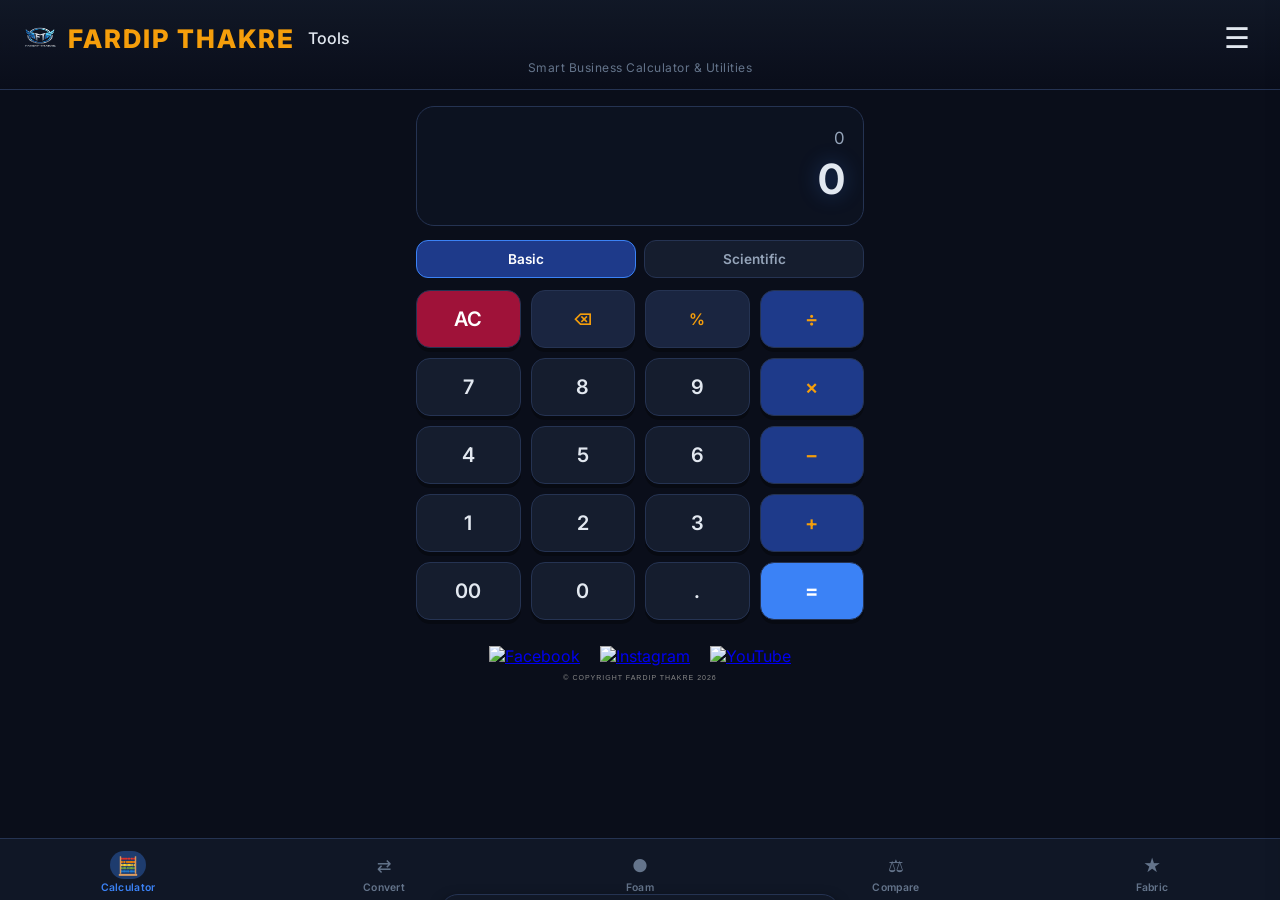
==== index.html @ 122ecd51 "Update index.html" ====
<!DOCTYPE html>
<html lang="hi">
<head>
    <meta charset="UTF-8">
    <meta name="viewport" content="width=device-width, initial-scale=1.0, maximum-scale=1.0, user-scalable=no">
    <title>FARDIP THAKRE – All-in-One Calculator Suite</title>
    <meta name="description" content="Advanced calculators: Fabric, Foam, SIP, EMI, Age, BMI, Unit Converter, Step-up SIP, and more. Created by FARDIP THAKRE.">
    <meta name="keywords" content="fabric calculator, foam density, sip calculator, bmi calculator, unit converter">
    <meta name="robots" content="index, follow">
    <link rel="canonical" href="https://fardipthakre.github.io/Key-fabrics-smart-calculator/">
    <link rel="manifest" href="manifest.json">
    <meta name="apple-mobile-web-app-title" content="FARDIP THAKRE">
    <link rel="apple-touch-icon" href="icon-192.png">
    <link rel="icon" type="image/png" href="icon-192.png">
    <link href="https://fonts.googleapis.com/css2?family=Inter:wght@400;500;600;700;800&display=swap" rel="stylesheet">
    <script src="https://cdnjs.cloudflare.com/ajax/libs/mathjs/11.12.0/math.min.js"></script>
    <style>
        *{box-sizing:border-box;margin:0;padding:0;-webkit-tap-highlight-color:transparent}
        :root{
            --bg:#0a0e1a;
            --surface:#111827;
            --card:#151d2e;
            --card-alt:#1a2540;
            --input:#0c1220;
            --border:#253352;
            --border-light:#2e4068;
            --accent:#3b82f6;
            --accent-glow:rgba(59,130,246,.35);
            --accent-dim:#1e3a8a;
            --gold:#f59e0b;
            --gold-dim:#92400e;
            --teal:#14b8a6;
            --teal-dim:#0f766e;
            --rose:#f43f5e;
            --rose-dim:#9f1239;
            --text:#e2e8f0;
            --text-sec:#94a3b8;
            --text-dim:#64748b;
            --white:#ffffff;
            --shadow:rgba(0,0,0,.5);
            --success:#22c55e;
            --error:#ef4444;
            --radius:18px;
            --radius-sm:12px;
            --radius-btn:14px;
        }
        html{font-size:16px}
        body{
            background:var(--bg);min-height:100vh;min-height:100dvh;
            font-family:'Inter',system-ui,sans-serif;color:var(--text);
            display:flex;flex-direction:column;align-items:center;
            padding:0 0 80px 0;overflow-x:hidden;
        }

        /* Header */
        .header{
            width:100%;padding:18px 20px 14px;
            background:linear-gradient(180deg,rgba(17,24,39,.98) 0%,rgba(10,14,26,.95) 100%);
            text-align:center;position:sticky;top:0;z-index:100;
            border-bottom:1px solid var(--border);
            backdrop-filter:blur(12px);-webkit-backdrop-filter:blur(12px);
        }
        .brand{
            display: flex;
            align-items: center;
            gap: 8px;
            font-size:1.6rem;
            font-weight:800;
            letter-spacing:2px;
            color:var(--gold);
            white-space: nowrap;
        }
        .brand span{
            color:var(--text);
            font-weight:500;
            font-size:1rem;
            letter-spacing:0;
            margin-left:5px;
        }
        .tagline{font-size:.75rem;color:var(--text-dim);margin-top:2px;letter-spacing:.5px}
        .menu-btn {
            background: none; border: none; color: var(--text); font-size: 1.8rem;
            cursor: pointer; padding: 0 10px; line-height: 1; transition: 0.2s;
        }
        .menu-btn:active { opacity: 0.7; }
        @media (max-width: 380px) {
            .brand { font-size: 1.3rem; }
            .brand span { font-size: 0.8rem; }
        }

        /* Side Menu */
        .side-menu {
            position: fixed; top: 0; right: -300px; width: 280px; height: 100vh;
            background: var(--surface); border-left: 1px solid var(--border);
            box-shadow: -5px 0 20px var(--shadow); z-index: 300;
            transition: right 0.3s ease; display: flex; flex-direction: column;
            padding: 20px 0; overflow-y: auto;
        }
        .side-menu.open { right: 0; }
        .side-menu-header {
            display: flex; justify-content: space-between; align-items: center;
            padding: 0 20px 20px; border-bottom: 1px solid var(--border);
            font-weight: 700; color: var(--gold);
        }
        .close-menu {
            background: none; border: none; color: var(--text); font-size: 2rem;
            cursor: pointer; line-height: 1;
        }
        .side-menu-items { padding: 20px; display: flex; flex-direction: column; gap: 10px; }
        .menu-item {
            background: var(--card); border: 1px solid var(--border); color: var(--text);
            padding: 14px 16px; border-radius: var(--radius-sm); font-size: 1rem;
            font-weight: 600; text-align: left; cursor: pointer; transition: 0.15s;
            width: 100%; font-family: inherit;
        }
        .menu-item:active { background: var(--accent-dim); }
        .menu-divider { height: 1px; background: var(--border); margin: 10px 0; }
        .menu-subtitle { color: var(--text-sec); font-size: 0.85rem; font-weight: 600; margin-left: 5px; }
        .theme-options, .sound-options { display: flex; gap: 8px; flex-wrap: wrap; margin: 5px 0; }
        .theme-btn, .sound-select {
            background: var(--card-alt); border: 1px solid var(--border); color: var(--text);
            padding: 8px 12px; border-radius: 20px; font-size: 0.9rem; cursor: pointer;
            transition: 0.15s; font-family: inherit;
        }
        .theme-btn.active-theme { background: var(--accent); color: white; border-color: var(--accent); }
        .sound-select { width: 100%; padding: 10px; border-radius: var(--radius-sm); background: var(--input); }

        /* Bottom Tab Bar */
        .tab-bar{
            position:fixed;bottom:0;left:0;right:0;
            display:flex;justify-content:space-around;
            background:rgba(17,24,39,.96);
            border-top:1px solid var(--border);
            padding:6px 0 env(safe-area-inset-bottom,8px);
            backdrop-filter:blur(16px);-webkit-backdrop-filter:blur(16px);
            z-index:200;
        }
        .tab-item{
            display:flex;flex-direction:column;align-items:center;gap:2px;
            padding:6px 8px;border-radius:10px;cursor:pointer;
            transition:.15s;flex:1;max-width:90px;
            background:transparent;border:none;color:var(--text-dim);font-family:inherit;
        }
        .tab-item.active{color:var(--accent)}
        .tab-item.active .tab-icon{background:var(--accent-glow);color:var(--white)}
        .tab-icon{
            width:36px;height:28px;border-radius:14px;
            display:flex;align-items:center;justify-content:center;
            font-size:1.1rem;transition:.2s;
        }
        .tab-label{font-size:.65rem;font-weight:600;letter-spacing:.3px}

        /* Main Content */
        .main{width:100%;max-width:480px;padding:16px}
        .page{display:none}
        .page.active{display:block;animation:fadeUp .25s ease}
        @keyframes fadeUp{from{opacity:0;transform:translateY(8px)}to{opacity:1;transform:none}}

        /* Calculator */
        .calc-display{ background:var(--input);border-radius:var(--radius); padding:20px 18px;margin-bottom:14px; border:1px solid var(--border); min-height:110px;display:flex;flex-direction:column;justify-content:flex-end; }
        .calc-expr{ font-size:1.05rem;color:var(--text-sec);text-align:right; min-height:24px;word-break:break-all;line-height:1.4; }
        .calc-result{ font-size:2.6rem;font-weight:700;color:var(--text); text-align:right;word-break:break-all; text-shadow:0 0 20px var(--accent-glow); line-height:1.2;margin-top:4px; }
        .calc-grid{ display:grid;grid-template-columns:repeat(4,1fr);gap:10px; }
        .calc-btn{ background:var(--card);border:1px solid var(--border); color:var(--text);font-size:1.25rem;font-weight:600; padding:16px 0;border-radius:var(--radius-btn);cursor:pointer; transition:.1s;text-align:center;user-select:none; font-family:'Inter',sans-serif; box-shadow:0 4px 0 rgba(0,0,0,.3); position:relative;overflow:hidden; }
        .calc-btn:active{transform:translateY(3px);box-shadow:0 1px 0 rgba(0,0,0,.3)}
        .calc-btn.fn{background:var(--card-alt);color:var(--gold);font-size:1rem}
        .calc-btn.op{background:var(--accent-dim);color:var(--gold)}
        .calc-btn.eq{background:var(--accent);color:var(--white);font-weight:700}
        .calc-btn.ac{background:var(--rose-dim);color:var(--white)}
        .calc-btn.span2{grid-column:span 2}
        .calc-btn.sci{font-size:.82rem;padding:12px 0}
        .sci-toggle{ display:flex;gap:8px;margin-bottom:12px; }
        .sci-toggle button{ flex:1;padding:10px;border-radius:var(--radius-sm); border:1px solid var(--border);cursor:pointer; font-family:inherit;font-size:.85rem;font-weight:600; transition:.15s; }
        .sci-toggle .basic-btn{background:var(--accent-dim);color:var(--white);border-color:var(--accent)}
        .sci-toggle .sci-btn{background:var(--card);color:var(--text-sec);border-color:var(--border)}
        .sci-toggle .basic-btn.inactive{background:var(--card);color:var(--text-sec);border-color:var(--border)}
        .sci-toggle .sci-btn.active-mode{background:var(--accent-dim);color:var(--white);border-color:var(--accent)}
        .sci-pad{ display:grid;grid-template-columns:repeat(5,1fr);gap:8px;margin-bottom:12px; }

        /* Shared Form Elements */
        .form-card{ background:var(--card);border-radius:var(--radius); padding:20px;border:1px solid var(--border);margin-bottom:16px; }
        .form-title{ font-size:1.05rem;font-weight:700;margin-bottom:14px; display:flex;align-items:center;gap:8px; }
        .form-title .icon{ width:32px;height:32px;border-radius:10px; display:flex;align-items:center;justify-content:center; font-size:.95rem; }
        .form-label{color:var(--text-sec);font-size:.82rem;margin:12px 0 6px;font-weight:500}
        .form-input{ width:100%;padding:13px 16px; background:var(--input);border:1px solid var(--border); color:var(--white);border-radius:var(--radius-sm); font-size:1rem;font-family:inherit;outline:none; transition:.2s; }
        .form-input:focus{border-color:var(--accent);box-shadow:0 0 0 3px var(--accent-glow)}
        .form-select{ width:100%;padding:13px 16px; background:var(--input);border:1px solid var(--border); color:var(--white);border-radius:var(--radius-sm); font-size:1rem;font-family:inherit;outline:none; appearance:none; background-image:url("data:image/svg+xml,%3Csvg xmlns='http://www.w3.org/2000/svg' width='12' height='12' fill='%2394a3b8' viewBox='0 0 16 16'%3E%3Cpath d='M8 11L3 6h10z'/%3E%3C/svg%3E"); background-repeat:no-repeat;background-position:right 14px center; cursor:pointer; }
        .form-select:focus{border-color:var(--accent)}
        .form-btn{ width:100%;padding:14px;border:none;border-radius:var(--radius-btn); font-size:1rem;font-weight:700;cursor:pointer; font-family:inherit;transition:.15s;margin-top:14px; box-shadow:0 4px 0 rgba(0,0,0,.25); }
        .form-btn:active{transform:translateY(3px);box-shadow:0 1px 0 rgba(0,0,0,.25)}
        .form-btn.primary{background:var(--accent);color:var(--white)}
        .form-btn.gold{background:var(--gold);color:#1a1a2e}
        .form-btn.teal{background:var(--teal);color:var(--white)}
        .form-row{display:flex;gap:10px;align-items:flex-end}
        .form-row > *{flex:1}

        /* Result Box */
        .result-box{ background:var(--input);border-radius:var(--radius-sm); padding:16px;margin-top:14px; border-left:4px solid var(--accent); min-height:50px; }
        .result-box .result-label{font-size:.78rem;color:var(--text-dim);margin-bottom:6px;font-weight:500}
        .result-box .result-val{font-size:1.5rem;font-weight:700;color:var(--success);line-height:1.3}
        .result-box .result-detail{font-size:.9rem;color:var(--text-sec);margin-top:6px;line-height:1.5}
        .result-box.gold-border{border-left-color:var(--gold)}
        .result-box.teal-border{border-left-color:var(--teal)}
        .result-box.rose-border{border-left-color:var(--rose)}

        /* Unit Pills */
        .unit-pills{display:flex;gap:6px;flex-wrap:wrap;margin-bottom:14px}
        .unit-pill{ padding:8px 14px;border-radius:20px; background:var(--card-alt);border:1px solid var(--border); color:var(--text-sec);font-size:.8rem;font-weight:600; cursor:pointer;transition:.15s;font-family:inherit; }
        .unit-pill.active{background:var(--accent-dim);color:var(--white);border-color:var(--accent)}

        /* Fabric Table */
        .fabric-table{ width:100%;border-collapse:collapse;margin-top:14px; font-size:.82rem; }
        .fabric-table th{ background:var(--card-alt);color:var(--gold); padding:10px 8px;text-align:left;font-weight:600; border-bottom:2px solid var(--border); position:sticky;top:0; }
        .fabric-table td{ padding:10px 8px;border-bottom:1px solid rgba(37,51,82,.5); color:var(--text-sec); }
        .fabric-table tr:hover td{background:rgba(59,130,246,.06)}
        .search-box{ position:relative;margin-bottom:14px; }
        .search-box input{ width:100%;padding:12px 16px 12px 40px; background:var(--input);border:1px solid var(--border); color:var(--white);border-radius:var(--radius-sm); font-size:.95rem;font-family:inherit;outline:none; }
        .search-box input:focus{border-color:var(--accent)}
        .search-box .search-icon{ position:absolute;left:14px;top:50%;transform:translateY(-50%); color:var(--text-dim);font-size:.9rem; }

        /* Modal */
        .modal {
            display: none; position: fixed; z-index: 400; left: 0; top: 0;
            width: 100%; height: 100%; background-color: rgba(0,0,0,0.7);
            align-items: center; justify-content: center;
        }
        .modal.show { display: flex; }
        .modal-content {
            background: var(--surface); padding: 30px; border-radius: var(--radius);
            border: 1px solid var(--border); max-width: 350px; width: 90%;
            text-align: center; position: relative;
        }
        .close-modal {
            position: absolute; top: 10px; right: 15px; font-size: 2rem;
            cursor: pointer; color: var(--text-dim);
        }
        .modal-content h3 { margin-bottom: 20px; color: var(--gold); }
        .modal-content p { margin: 10px 0; color: var(--text-sec); }
        .modal-content a { color: var(--accent); text-decoration: none; }

        /* History Page */
        .history-page-list {
            background: var(--input); border-radius: var(--radius-sm);
            padding: 10px; max-height: 300px; overflow-y: auto;
            margin-bottom: 15px;
        }
        .history-page-item {
            display: flex; justify-content: space-between;
            padding: 8px; border-bottom: 1px solid var(--border);
            color: var(--text-sec);
        }
        .history-page-export {
            display: flex; gap: 10px; flex-wrap: wrap; justify-content: center;
        }

        /* Install Banner */
        .install-banner {
            position: fixed; bottom: 80px; left: 16px; right: 16px;
            background: var(--surface); border: 1px solid var(--border);
            border-radius: var(--radius); padding: 16px;
            display: flex; align-items: center; justify-content: space-between;
            gap: 12px; box-shadow: 0 4px 12px var(--shadow);
            z-index: 250; max-width: 400px; margin: 0 auto;
            transform: translateY(200%); transition: transform 0.3s ease;
        }
        .install-banner.show { transform: translateY(0); }
        .install-banner .logo { width: 40px; height: 40px; border-radius: 8px; }
        .install-banner .text { flex: 1; }
        .install-banner .title { font-weight: 700; color: var(--text); }
        .install-banner .desc { font-size: 0.75rem; color: var(--text-sec); }
        .install-banner .close {
            background: none; border: none; color: var(--text-dim);
            font-size: 1.2rem; cursor: pointer; padding: 4px;
        }
        .install-banner .install-btn {
            background: var(--accent); color: white; border: none;
            padding: 8px 16px; border-radius: 20px; font-weight: 600;
            font-size: 0.8rem; cursor: pointer;
        }

        /* Responsive */
        @media(max-width:380px){
            .calc-btn{padding:13px 0;font-size:1.1rem}
            .calc-result{font-size:2.2rem}
        }
    </style>
</head>
<body>

<!-- HEADER -->
<header class="header">
    <div style="display: flex; justify-content: space-between; align-items: center; width: 100%;">
        <div class="brand">
            <img src="icon-192.png" alt="logo" style="height: 40px; width: 40px; border-radius: 6px; vertical-align: middle;">
            FARDIP THAKRE<span>Tools</span>
        </div>
        <button class="menu-btn" id="menuToggle" aria-label="Menu">☰</button>
    </div>
    <div class="tagline">Smart Business Calculator & Utilities</div>
</header>

<!-- INSTALL BANNER (Popup) -->
<div class="install-banner" id="installBanner">
    <img src="icon-192.png" class="logo" alt="logo">
    <div class="text">
        <div class="title">FARDIP THAKRE Tools</div>
        <div class="desc">Install app for quick access</div>
    </div>
    <button class="close" id="closeBanner">&times;</button>
    <button class="install-btn" id="installBtn">Install</button>
</div>

<!-- SIDE MENU (with Install button) -->
<div class="side-menu" id="sideMenu">
    <div class="side-menu-header">
        <span>MENU</span>
        <button class="close-menu" id="closeMenu">&times;</button>
    </div>
    <div class="side-menu-items">
        <button class="menu-item" data-page="history">📜 History</button>
        <button class="menu-item" data-page="sip">📈 SIP Calculator</button>
        <button class="menu-item" data-page="stepup-sip">📊 Step-up SIP</button>
        <button class="menu-item" data-page="emi">💰 EMI Calculator</button>
        <button class="menu-item" data-page="bmi">⚖️ BMI Calculator</button>
        <button class="menu-item" data-page="age">📅 Age Calculator</button>
        <div class="menu-divider"></div>
        <div class="menu-subtitle">Theme</div>
        <div class="theme-options">
            <button class="theme-btn" data-theme="dark">🌙 Dark</button>
            <button class="theme-btn" data-theme="light">☀️ Light</button>
            <button class="theme-btn" data-theme="original">🔷 Original</button>
        </div>
        <div class="menu-divider"></div>
        <div class="menu-subtitle">Click Sound</div>
        <div class="sound-options">
            <select id="soundSelect" class="sound-select">
                <option value="tick">Tick</option>
                <option value="click">Click</option>
                <option value="beep">Beep</option>
                <option value="silent">Silent</option>
            </select>
        </div>
        <div class="menu-divider"></div>
        <button class="menu-item" id="installMenuItem">📲 Install App</button>
        <button class="menu-item" id="contactBtn">📞 Contact Us</button>
        <button class="menu-item" id="rateBtn">⭐ Rate this App</button>
        <button class="menu-item" id="shareBtn">📤 Share App</button>
    </div>
</div>

<!-- MAIN CONTENT -->
<div class="main">

    <!-- CALCULATOR PAGE -->
    <div class="page active" id="page-calc">
        <div class="calc-display">
            <div class="calc-expr" id="calcExpr">0</div>
            <div class="calc-result" id="calcResult">0</div>
        </div>
        <div class="sci-toggle">
            <button class="basic-btn" id="basicToggle" onclick="setCalcMode('basic')">Basic</button>
            <button class="sci-btn" id="sciToggle" onclick="setCalcMode('sci')">Scientific</button>
        </div>
        <div class="sci-pad" id="sciPad" style="display:none">
            <button class="calc-btn sci" data-v="sin(">sin</button>
            <button class="calc-btn sci" data-v="cos(">cos</button>
            <button class="calc-btn sci" data-v="tan(">tan</button>
            <button class="calc-btn sci" data-v="log(">log</button>
            <button class="calc-btn sci" data-v="ln(">ln</button>
            <button class="calc-btn sci" data-v="sqrt(">√</button>
            <button class="calc-btn sci" data-v="cbrt(">∛</button>
            <button class="calc-btn sci" data-v="^">x^y</button>
            <button class="calc-btn sci" data-v="!">n!</button>
            <button class="calc-btn sci" data-v="pi">π</button>
            <button class="calc-btn sci" data-v="e">e</button>
            <button class="calc-btn sci" data-v="abs(">|x|</button>
            <button class="calc-btn sci" data-v="(">(</button>
            <button class="calc-btn sci" data-v=")">)</button>
            <button class="calc-btn sci" data-v="%">%</button>
        </div>
        <div class="calc-grid" id="calcGrid">
            <button class="calc-btn ac" data-v="AC">AC</button>
            <button class="calc-btn fn" data-v="⌫">⌫</button>
            <button class="calc-btn fn" data-v="%">%</button>
            <button class="calc-btn op" data-v="/">÷</button>
            <button class="calc-btn" data-v="7">7</button>
            <button class="calc-btn" data-v="8">8</button>
            <button class="calc-btn" data-v="9">9</button>
            <button class="calc-btn op" data-v="*">×</button>
            <button class="calc-btn" data-v="4">4</button>
            <button class="calc-btn" data-v="5">5</button>
            <button class="calc-btn" data-v="6">6</button>
            <button class="calc-btn op" data-v="-">−</button>
            <button class="calc-btn" data-v="1">1</button>
            <button class="calc-btn" data-v="2">2</button>
            <button class="calc-btn" data-v="3">3</button>
            <button class="calc-btn op" data-v="+">+</button>
            <button class="calc-btn" data-v="00">00</button>
            <button class="calc-btn" data-v="0">0</button>
            <button class="calc-btn" data-v=".">.</button>
            <button class="calc-btn eq" data-v="=">=</button>
        </div>
    </div>

    <!-- UNIT CONVERTER PAGE -->
    <div class="page" id="page-convert">
        <div class="form-card">
            <div class="form-title">
                <div class="icon" style="background:var(--accent-glow);color:var(--accent)">⇄</div>
                Unit Converter
            </div>
            <div class="unit-pills" id="unitCatPills">
                <button class="unit-pill active" data-cat="length">Length</button>
                <button class="unit-pill" data-cat="mass">Weight</button>
                <button class="unit-pill" data-cat="volume">Volume</button>
                <button class="unit-pill" data-cat="fabric">Fabric</button>
                <button class="unit-pill" data-cat="temperature">Temp</button>
            </div>
            <div class="form-label">Value</div>
            <input class="form-input" type="number" id="convValue" value="1" step="any">
            <div class="form-row" style="margin-top:12px">
                <div>
                    <div class="form-label">From</div>
                    <select class="form-select" id="convFrom"></select>
                </div>
                <div style="flex:0;padding-bottom:6px;color:var(--accent);font-size:1.2rem;align-self:flex-end">→</div>
                <div>
                    <div class="form-label">To</div>
                    <select class="form-select" id="convTo"></select>
                </div>
            </div>
            <button class="form-btn primary" onclick="doConvert()">Convert</button>
            <div class="result-box" id="convResult" style="display:none">
                <div class="result-label">Result</div>
                <div class="result-val" id="convResVal"></div>
                <div class="result-detail" id="convResDetail"></div>
            </div>
        </div>
    </div>

    <!-- FOAM DENSITY PAGE -->
    <div class="page" id="page-foam">
        <div class="form-card">
            <div class="form-title">
                <div class="icon" style="background:rgba(245,158,11,.2);color:var(--gold)">●</div>
                Foam Density Calculator
            </div>
            <div class="form-label">Foam Weight (grams)</div>
            <input class="form-input" type="number" id="foamWeight" value="" placeholder="e.g. 500" step="any">
            <div class="form-label">Length (cm)</div>
            <input class="form-input" type="number" id="foamLength" value="" placeholder="e.g. 100" step="any">
            <div class="form-label">Width (cm)</div>
            <input class="form-input" type="number" id="foamWidth" value="" placeholder="e.g. 50" step="any">
            <div class="form-label">Thickness (cm)</div>
            <input class="form-input" type="number" id="foamThick" value="" placeholder="e.g. 5" step="any">
            <button class="form-btn gold" onclick="calcFoamDensity()">Calculate Density</button>
            <div class="result-box gold-border" id="foamResult" style="display:none">
                <div class="result-label">Foam Density</div>
                <div class="result-val" id="foamResVal"></div>
                <div class="result-detail" id="foamResDetail"></div>
            </div>
        </div>
        <div class="form-card">
            <div class="form-title">
                <div class="icon" style="background:rgba(20,184,166,.2);color:var(--teal)">◆</div>
                Quick Density Reference
            </div>
            <div style="font-size:.85rem;color:var(--text-sec);line-height:1.8">
                <div style="display:flex;justify-content:space-between;padding:6px 0;border-bottom:1px solid rgba(37,51,82,.4)"><span>Soft Foam (Mattress)</span><span style="color:var(--teal)">16 - 24 kg/m³</span></div>
                <div style="display:flex;justify-content:space-between;padding:6px 0;border-bottom:1px solid rgba(37,51,82,.4)"><span>Medium Foam (Cushion)</span><span style="color:var(--gold)">24 - 35 kg/m³</span></div>
                <div style="display:flex;justify-content:space-between;padding:6px 0;border-bottom:1px solid rgba(37,51,82,.4)"><span>Firm Foam (Sofa)</span><span style="color:var(--accent)">35 - 50 kg/m³</span></div>
                <div style="display:flex;justify-content:space-between;padding:6px 0;border-bottom:1px solid rgba(37,51,82,.4)"><span>High Density (Auto)</span><span style="color:var(--rose)">50 - 80 kg/m³</span></div>
                <div style="display:flex;justify-content:space-between;padding:6px 0"><span>Rebonded Foam</span><span style="color:var(--success)">80 - 150 kg/m³</span></div>
            </div>
        </div>
    </div>

    <!-- FOAM COMPARE PAGE -->
    <div class="page" id="page-foam_compare">
        <div class="form-card">
            <div class="form-title">Foam Rate Comparison</div>
            <div class="form-row">
                <div><label class="form-label">Length (In)</label><input type="number" id="fL" class="form-input" value="72"></div>
                <div><label class="form-label">Width (In)</label><input type="number" id="fW" class="form-input" value="36"></div>
            </div>
            <label class="form-label">Density (D)</label><input type="number" id="fD" class="form-input" value="32">
            <label class="form-label">Local Rate</label>
            <div class="form-row">
                <input type="number" id="rL" class="form-input" placeholder="Rate">
                <select id="uL" class="form-select"><option value="kg">per KG</option><option value="mm">per MM</option></select>
            </div>
            <label class="form-label">Branded Rate</label>
            <div class="form-row">
                <input type="number" id="rB" class="form-input" placeholder="Rate">
                <select id="uB" class="form-select"><option value="mm">per MM</option><option value="kg">per KG</option></select>
            </div>
            <button class="form-btn primary" onclick="runFoamCompare()" style="background:var(--accent); color:white; width:100%; padding:14px; border-radius:14px; margin-top:15px; border:none; font-weight:700;">Compare Now</button>
            <div class="result-box" id="fRes" style="display:none; margin-top:15px; background:var(--input); padding:15px; border-radius:12px; border-left:4px solid var(--accent);">
                <div id="fVal" style="font-size:1.5rem; font-weight:700; color:var(--success);"></div>
                <div id="fDet" style="font-size:0.9rem; color:var(--text-sec); margin-top:5px;"></div>
            </div>
        </div>
    </div>

    <!-- FABRIC MASTER PAGE -->
    <div class="page" id="page-fabric">
        <!-- Fabric Table -->
        <div class="form-card">
            <div class="form-title">
                <div class="icon" style="background:rgba(244,63,94,.2);color:var(--rose)">★</div>
                Fabric Master
            </div>
            <div class="search-box">
                <span class="search-icon">🔍</span>
                <input type="text" id="fabricSearch" placeholder="Search fabric..." oninput="filterFabrics()">
            </div>
            <div style="overflow-x:auto;border-radius:var(--radius-sm);border:1px solid var(--border)">
                <table class="fabric-table" id="fabricTable">
                    <thead><tr><th>Fabric</th><th>GSM</th><th>Width</th><th>Use</th></tr></thead>
                    <tbody id="fabricBody"></tbody>
                </table>
            </div>
        </div>

        <!-- GSM Calculator -->
        <div class="form-card">
            <div class="form-title">
                <div class="icon" style="background:var(--accent-glow);color:var(--accent)">📏</div>
                GSM Calculator
            </div>
            <div class="form-label">Fabric Weight (grams)</div>
            <input class="form-input" type="number" id="gsmWeight" placeholder="e.g. 25" step="any">
            <div class="form-row">
                <div><div class="form-label">Length (cm)</div><input class="form-input" type="number" id="gsmLength" placeholder="e.g. 10" step="any"></div>
                <div><div class="form-label">Width (cm)</div><input class="form-input" type="number" id="gsmWidth" placeholder="e.g. 10" step="any"></div>
            </div>
            <button class="form-btn teal" onclick="calcGSM()">Calculate GSM</button>
            <div class="result-box teal-border" id="gsmResult" style="display:none">
                <div class="result-label">GSM (g/m²)</div>
                <div class="result-val" id="gsmResVal"></div>
                <div class="result-detail" id="gsmResDetail"></div>
            </div>
        </div>

        <!-- Meter Calculator -->
        <div class="form-card">
            <div class="form-title">
                <div class="icon" style="background:rgba(34,197,94,.2);color:var(--success)">📏</div>
                Meter Calculator
            </div>
            <div class="form-label">GSM</div>
            <input class="form-input" type="number" id="meterGSM" placeholder="e.g. 150" step="any">
            <div class="form-row">
                <div><div class="form-label">Width (cm)</div><input class="form-input" type="number" id="meterWidth" placeholder="e.g. 150" step="any"></div>
                <div><div class="form-label">Weight (kg)</div><input class="form-input" type="number" id="meterWeight" placeholder="e.g. 5" step="any"></div>
            </div>
            <button class="form-btn success" style="background:var(--success);color:white;" onclick="calcMeter()">Calculate Length</button>
            <div class="result-box" id="meterResult" style="display:none; border-left-color:var(--success);">
                <div class="result-label">Length</div>
                <div class="result-val" id="meterResVal"></div>
                <div class="result-detail" id="meterResDetail"></div>
            </div>
        </div>

        <!-- Weight Calculator -->
        <div class="form-card">
            <div class="form-title">
                <div class="icon" style="background:rgba(245,158,11,.2);color:var(--gold)">⚖️</div>
                Weight Calculator
            </div>
            <div class="form-label">GSM</div>
            <input class="form-input" type="number" id="weightGSM" placeholder="e.g. 150" step="any">
            <div class="form-row">
                <div><div class="form-label">Length (m)</div><input class="form-input" type="number" id="weightLength" placeholder="e.g. 10" step="any"></div>
                <div><div class="form-label">Width (cm)</div><input class="form-input" type="number" id="weightWidth" placeholder="e.g. 150" step="any"></div>
            </div>
            <button class="form-btn gold" onclick="calcWeight()">Calculate Weight</button>
            <div class="result-box gold-border" id="weightResult" style="display:none">
                <div class="result-label">Weight</div>
                <div class="result-val" id="weightResVal"></div>
                <div class="result-detail" id="weightResDetail"></div>
            </div>
        </div>

        <!-- Fabric Requirement -->
        <div class="form-card">
            <div class="form-title">
                <div class="icon" style="background:rgba(245,158,11,.2);color:var(--gold)">⚒️</div>
                Fabric Requirement
            </div>
            <div class="form-label">Item to make</div>
            <select class="form-select" id="fabricItem">
                <option value="sofa_3seat">3-Seater Sofa Cover</option>
                <option value="sofa_2seat">2-Seater Sofa Cover</option>
                <option value="chair">Chair Cover</option>
                <option value="cushion">Cushion Cover (18x18)</option>
                <option value="curtain">Curtain (per window)</option>
                <option value="bedsheet_single">Bedsheet Single</option>
                <option value="bedsheet_double">Bedsheet Double</option>
                <option value="pillow">Pillow Cover</option>
            </select>
            <div class="form-label">Fabric Width (inches)</div>
            <select class="form-select" id="fabricWidth">
                <option value="44">44 inches</option><option value="54" selected>54 inches</option>
                <option value="60">60 inches</option><option value="72">72 inches</option>
                <option value="90">90 inches</option><option value="108">108 inches</option>
            </select>
            <div class="form-label">Quantity</div>
            <input class="form-input" type="number" id="fabricQty" value="1" min="1">
            <button class="form-btn primary" onclick="calcFabricReq()">Calculate Requirement</button>
            <div class="result-box" id="fabricReqResult" style="display:none">
                <div class="result-label">Fabric Required</div>
                <div class="result-val" id="fabricReqVal"></div>
                <div class="result-detail" id="fabricReqDetail"></div>
            </div>
        </div>
    </div>

    <!-- HISTORY PAGE -->
    <div class="page" id="page-history">
        <div class="form-card">
            <div class="form-title">
                <div class="icon" style="background:var(--accent-glow);color:var(--accent)">📜</div>
                Calculation History
            </div>
            <div class="history-page-list" id="historyPageList"></div>
            <div class="history-page-export">
                <button class="form-btn primary" style="width:auto; padding:10px 20px;" onclick="exportHistory('csv')">CSV</button>
                <button class="form-btn primary" style="width:auto; padding:10px 20px;" onclick="exportHistory('json')">JSON</button>
                <button class="form-btn primary" style="width:auto; padding:10px 20px;" onclick="exportHistory('txt')">TXT</button>
                <button class="form-btn primary" style="width:auto; padding:10px 20px;" onclick="exportHistory('pdf')">PDF</button>
            </div>
            <button class="form-btn gold" style="margin-top:10px;" onclick="clearHistory()">Clear History</button>
        </div>
    </div>

    <!-- SIP PAGE -->
    <div class="page" id="page-sip">
        <div class="form-card">
            <div class="form-title"><div class="icon" style="background:rgba(59,130,246,.2);color:var(--accent)">📈</div>SIP Calculator</div>
            <div class="form-label">Monthly Investment (₹)</div><input class="form-input" type="number" id="sipAmount" placeholder="e.g. 5000" step="any">
            <div class="form-label">Expected Return Rate (% p.a.)</div><input class="form-input" type="number" id="sipRate" placeholder="e.g. 12" step="any">
            <div class="form-label">Time Period (years)</div><input class="form-input" type="number" id="sipYears" placeholder="e.g. 10" step="any">
            <button class="form-btn primary" onclick="calcSIP()">Calculate SIP</button>
            <div class="result-box" id="sipResult" style="display:none">
                <div class="result-label">Maturity Amount</div><div class="result-val" id="sipResVal"></div>
                <div class="result-detail" id="sipResDetail"></div>
            </div>
        </div>
    </div>

    <!-- STEP-UP SIP PAGE -->
    <div class="page" id="page-stepup-sip">
        <div class="form-card">
            <div class="form-title"><div class="icon" style="background:rgba(139,92,246,.2);color:#8b5cf6">📊</div>Step-up SIP Calculator</div>
            <div class="form-label">Monthly Investment (₹)</div><input class="form-input" type="number" id="stepSipAmount" placeholder="e.g. 5000" step="any">
            <div class="form-label">Annual Increment (%)</div><input class="form-input" type="number" id="stepSipIncrement" placeholder="e.g. 10" step="any">
            <div class="form-label">Expected Return Rate (% p.a.)</div><input class="form-input" type="number" id="stepSipRate" placeholder="e.g. 12" step="any">
            <div class="form-label">Time Period (years)</div><input class="form-input" type="number" id="stepSipYears" placeholder="e.g. 10" step="any">
            <button class="form-btn primary" onclick="calcStepUpSIP()">Calculate Step-up SIP</button>
            <div class="result-box" id="stepSipResult" style="display:none">
                <div class="result-label">Maturity Amount</div><div class="result-val" id="stepSipResVal"></div>
                <div class="result-detail" id="stepSipResDetail"></div>
            </div>
        </div>
    </div>

    <!-- EMI PAGE -->
    <div class="page" id="page-emi">
        <div class="form-card">
            <div class="form-title"><div class="icon" style="background:rgba(245,158,11,.2);color:var(--gold)">💰</div>EMI Calculator</div>
            <div class="form-label">Loan Amount (₹)</div><input class="form-input" type="number" id="emiAmount" placeholder="e.g. 500000" step="any">
            <div class="form-label">Interest Rate (% p.a.)</div><input class="form-input" type="number" id="emiRate" placeholder="e.g. 9.5" step="any">
            <div class="form-label">Loan Tenure (months)</div><input class="form-input" type="number" id="emiMonths" placeholder="e.g. 60" step="any">
            <button class="form-btn gold" onclick="calcEMI()">Calculate EMI</button>
            <div class="result-box gold-border" id="emiResult" style="display:none">
                <div class="result-label">Monthly EMI</div><div class="result-val" id="emiResVal"></div>
                <div class="result-detail" id="emiResDetail"></div>
            </div>
        </div>
    </div>

    <!-- BMI PAGE -->
    <div class="page" id="page-bmi">
        <div class="form-card">
            <div class="form-title"><div class="icon" style="background:rgba(236,72,153,.2);color:#ec4899">⚖️</div>BMI Calculator</div>
            <div class="form-label">Height (cm)</div><input class="form-input" type="number" id="bmiHeight" placeholder="e.g. 170" step="any">
            <div class="form-label">Weight (kg)</div><input class="form-input" type="number" id="bmiWeight" placeholder="e.g. 70" step="any">
            <button class="form-btn teal" onclick="calcBMI()">Calculate BMI</button>
            <div class="result-box" id="bmiResult" style="display:none">
                <div class="result-label">Your BMI</div><div class="result-val" id="bmiResVal"></div>
                <div class="result-detail" id="bmiResDetail"></div>
            </div>
        </div>
    </div>

    <!-- AGE PAGE -->
    <div class="page" id="page-age">
        <div class="form-card">
            <div class="form-title"><div class="icon" style="background:rgba(20,184,166,.2);color:var(--teal)">📅</div>Age Calculator</div>
            <div class="form-label">Date of Birth</div><input class="form-input" type="date" id="dob">
            <div class="form-label">As on Date (leave blank for today)</div><input class="form-input" type="date" id="asOnDate">
            <button class="form-btn teal" onclick="calcAge()">Calculate Age</button>
            <div class="result-box teal-border" id="ageResult" style="display:none">
                <div class="result-label">Your Age</div><div class="result-val" id="ageResVal"></div>
                <div class="result-detail" id="ageResDetail"></div>
            </div>
        </div>
    </div>

</div> <!-- main close -->

<!-- Social Footer -->
<div style="display: flex; flex-direction: column; align-items: center; background: transparent; padding: 10px 0; gap: 8px; margin-bottom: 5px;">
    <div style="display: flex; gap: 20px; align-items: center;">
        <a href="https://facebook.com/fardip.thakre" target="_blank"><img src="https://cdn.simpleicons.org/facebook" width="24" height="24" style="filter: none !important;" alt="Facebook"></a>
        <a href="https://instagram.com/fardipthakre" target="_blank"><img src="https://cdn.simpleicons.org/instagram" width="24" height="24" style="filter: none !important;" alt="Instagram"></a>
        <a href="https://youtube.com/@FardipThakre" target="_blank"><img src="https://cdn.simpleicons.org/youtube" width="24" height="24" style="filter: none !important;" alt="YouTube"></a>
    </div>
    <span style="font-size: 7px; color: #888; letter-spacing: 1px; font-family: 'Segoe UI', Tahoma, Geneva, Verdana, sans-serif; font-weight: 500; text-transform: uppercase;">© COPYRIGHT FARDIP THAKRE 2026</span>
</div>

<!-- BOTTOM TAB BAR -->
<nav class="tab-bar">
    <button class="tab-item active" data-page="calc"><div class="tab-icon">🧮</div><div class="tab-label">Calculator</div></button>
    <button class="tab-item" data-page="convert"><div class="tab-icon">⇄</div><div class="tab-label">Convert</div></button>
    <button class="tab-item" data-page="foam"><div class="tab-icon">●</div><div class="tab-label">Foam</div></button>
    <button class="tab-item" data-page="foam_compare"><div class="tab-icon">⚖️</div><div class="tab-label">Compare</div></button>
    <button class="tab-item" data-page="fabric"><div class="tab-icon">★</div><div class="tab-label">Fabric</div></button>
</nav>

<!-- CONTACT MODAL -->
<div class="modal" id="contactModal">
    <div class="modal-content">
        <span class="close-modal" id="closeModal">&times;</span>
        <h3>Contact FARDIP THAKRE</h3>
        <p>📧 Email: fardip@example.com</p>
        <p>📞 Phone: +91 98765 43210</p>
        <p>🌐 Website: <a href="#" target="_blank">www.fardipthakre.com</a></p>
        <p>Follow me on social media:</p>
        <div style="display: flex; gap: 15px; justify-content: center; margin-top: 10px;">
            <a href="https://facebook.com/fardip.thakre" target="_blank"><img src="https://cdn.simpleicons.org/facebook" width="32" height="32" style="filter: none !important;" alt="Facebook"></a>
            <a href="https://instagram.com/fardipthakre" target="_blank"><img src="https://cdn.simpleicons.org/instagram" width="32" height="32" style="filter: none !important;" alt="Instagram"></a>
            <a href="https://youtube.com/@FardipThakre" target="_blank"><img src="https://cdn.simpleicons.org/youtube" width="32" height="32" style="filter: none !important;" alt="YouTube"></a>
        </div>
    </div>
</div>

<!-- SCRIPTS -->
<script>
// ========== ORIGINAL SCRIPT (IIFE) with modifications ==========
(function(){
    // ========== TAB NAVIGATION ==========
    const tabs = document.querySelectorAll('.tab-item');
    const pages = document.querySelectorAll('.page');
    tabs.forEach(tab => {
        tab.addEventListener('click', () => {
            const p = tab.dataset.page;
            tabs.forEach(t => t.classList.remove('active'));
            pages.forEach(pg => pg.classList.remove('active'));
            tab.classList.add('active');
            document.getElementById('page-' + p).classList.add('active');
        });
    });

    // ========== CALCULATOR ==========
    const exprEl = document.getElementById('calcExpr');
    const resEl = document.getElementById('calcResult');
    let expr = '';
    let lastCalc = false;
    let history = JSON.parse(localStorage.getItem('calcHistory')) || [];

    function updateHistoryPage() {
        const list = document.getElementById('historyPageList');
        if (list) {
            list.innerHTML = history.slice().reverse().map(item =>
                `<div class="history-page-item">
                    <span>${item.expr} = ${item.result}</span>
                </div>`
            ).join('');
        }
    }

    window.exportHistory = function(format) {
        let data, filename, mime;
        if (format === 'csv') {
            data = "Expression,Result\n" + history.map(h => `"${h.expr}","${h.result}"`).join('\n');
            filename = 'history.csv';
            mime = 'text/csv';
        } else if (format === 'json') {
            data = JSON.stringify(history, null, 2);
            filename = 'history.json';
            mime = 'application/json';
        } else if (format === 'txt') {
            data = history.map(h => `${h.expr} = ${h.result}`).join('\n');
            filename = 'history.txt';
            mime = 'text/plain';
        } else if (format === 'pdf') {
            alert('PDF export would require additional libraries. Please use CSV/JSON/TXT.');
            return;
        }
        const blob = new Blob([data], {type: mime});
        const url = URL.createObjectURL(blob);
        const a = document.createElement('a');
        a.href = url;
        a.download = filename;
        a.click();
        URL.revokeObjectURL(url);
    };

    window.clearHistory = function() {
        history = [];
        localStorage.removeItem('calcHistory');
        updateHistoryPage();
    };

    math.import({ ln: function(x){ return Math.log(x); } }, {override:true});

    function updDisp(){ exprEl.textContent = expr || '0'; }

    document.querySelectorAll('#calcGrid .calc-btn, #sciPad .calc-btn').forEach(btn => {
        btn.addEventListener('click', () => {
            const v = btn.dataset.v;
            if(v === 'AC'){ expr=''; resEl.textContent='0'; updDisp(); lastCalc=false; return; }
            if(v === '⌫'){ expr = expr.slice(0,-1); updDisp(); return; }
            if(v === '='){
                if(!expr.trim()) return;
                let ev = expr;
                ev = ev.replace(/(\d+\.?\d*|pi|e|\))\!/g, 'factorial($1)');
                ev = ev.replace(/(\d+\.?\d*)\%/g, '($1/100)');
                try{
                    let r = math.evaluate(ev);
                    let rs = String(r);
                    if(typeof r === 'number' && !Number.isInteger(r)){
                        rs = r.toFixed(10).replace(/\.?0+$/, '');
                    }
                    resEl.textContent = rs;
                    history.push({ expr: expr, result: rs });
                    localStorage.setItem('calcHistory', JSON.stringify(history));
                    updateHistoryPage();
                    lastCalc = true;
                }catch(e){
                    resEl.textContent = 'Error';
                }
                return;
            }
            if(lastCalc && !isNaN(Number(v))){
                expr = '';
                lastCalc = false;
            }
            lastCalc = false;
            expr += v;
            updDisp();
        });
    });

    window.setCalcMode = function(mode){
        const sciPad = document.getElementById('sciPad');
        const basicBtn = document.getElementById('basicToggle');
        const sciBtn = document.getElementById('sciToggle');
        if(mode === 'sci'){
            sciPad.style.display = 'grid';
            basicBtn.className = 'basic-btn inactive';
            sciBtn.className = 'sci-btn active-mode';
        } else {
            sciPad.style.display = 'none';
            basicBtn.className = 'basic-btn';
            sciBtn.className = 'sci-btn';
        }
    };

    // ========== UNIT CONVERTER ==========
    const unitData = {
        length: { units: ['Meter','CM','MM','KM','Inch','Feet','Yard','Mile'], factors: {Meter:1,CM:0.01,MM:0.001,KM:1000,Inch:0.0254,Feet:0.3048,Yard:0.9144,Mile:1609.344} },
        mass: { units: ['KG','Gram','MG','Pound','Ounce','Ton','Quintal'], factors: {KG:1,Gram:0.001,MG:0.000001,Pound:0.453592,Ounce:0.0283495,Ton:1000,Quintal:100} },
        volume: { units: ['Liter','ml','Gallon','Quart','Pint'], factors: {Liter:1,ml:0.001,Gallon:3.78541,Quart:0.946353,Pint:0.473176} },
        fabric: { units: ['Meter','Yard','Feet','Inch','CM'], factors: {Meter:1,Yard:0.9144,Feet:0.3048,Inch:0.0254,CM:0.01} },
        temperature: { units: ['Celsius','Fahrenheit','Kelvin'], factors: null }
    };

    let curCat = 'length';

    function populateUnits(){
        const from = document.getElementById('convFrom');
        const to = document.getElementById('convTo');
        const units = unitData[curCat].units;
        from.innerHTML = units.map((u,i) => `<option value="${u}" ${i===0?'selected':''}>${u}</option>`).join('');
        to.innerHTML = units.map((u,i) => `<option value="${u}" ${i===1?'selected':''}>${u}</option>`).join('');
    }
    populateUnits();

    document.querySelectorAll('#unitCatPills .unit-pill').forEach(pill => {
        pill.addEventListener('click', () => {
            document.querySelectorAll('#unitCatPills .unit-pill').forEach(p => p.classList.remove('active'));
            pill.classList.add('active');
            curCat = pill.dataset.cat;
            populateUnits();
            document.getElementById('convResult').style.display = 'none';
        });
    });

    window.doConvert = function(){
        const val = parseFloat(document.getElementById('convValue').value);
        if(isNaN(val)) return;
        const from = document.getElementById('convFrom').value;
        const to = document.getElementById('convTo').value;
        let result;
        if(curCat === 'temperature'){
            let c;
            if(from === 'Celsius') c = val;
            else if(from === 'Fahrenheit') c = (val - 32) * 5/9;
            else c = val - 273.15;
            if(to === 'Celsius') result = c;
            else if(to === 'Fahrenheit') result = c * 9/5 + 32;
            else result = c + 273.15;
        } else {
            const factors = unitData[curCat].factors;
            const base = val * factors[from];
            result = base / factors[to];
        }
        const fmt = Number.isInteger(result) ? result.toString() : result.toFixed(6).replace(/\.?0+$/,'');
        document.getElementById('convResVal').textContent = fmt + ' ' + to;
        document.getElementById('convResDetail').textContent = val + ' ' + from + ' = ' + fmt + ' ' + to;
        document.getElementById('convResult').style.display = 'block';
    };

    // ========== FOAM DENSITY ==========
    window.calcFoamDensity = function(){
        const w = parseFloat(document.getElementById('foamWeight').value);
        const l = parseFloat(document.getElementById('foamLength').value);
        const wd = parseFloat(document.getElementById('foamWidth').value);
        const t = parseFloat(document.getElementById('foamThick').value);
        if([w,l,wd,t].some(isNaN) || l<=0 || wd<=0 || t<=0){
            document.getElementById('foamResVal').textContent = 'Invalid input';
            document.getElementById('foamResDetail').textContent = 'Please fill all fields with valid numbers.';
            document.getElementById('foamResult').style.display = 'block';
            return;
        }
        const volCm3 = l * wd * t;
        const volM3 = volCm3 / 1000000;
        const densityKg = (w / 1000) / volM3;
        const fmt = densityKg.toFixed(2);
        let grade = '';
        if(densityKg < 16) grade = 'Very Soft (Low quality)';
        else if(densityKg < 24) grade = 'Soft - Mattress Grade';
        else if(densityKg < 35) grade = 'Medium - Cushion Grade';
        else if(densityKg < 50) grade = 'Firm - Sofa Grade';
        else if(densityKg < 80) grade = 'High Density - Auto Grade';
        else grade = 'Rebonded / Extra High Density';
        document.getElementById('foamResVal').textContent = fmt + ' kg/m³';
        document.getElementById('foamResDetail').innerHTML =
            'Volume: ' + volCm3.toFixed(1) + ' cm³ (' + volM3.toFixed(6) + ' m³)<br>' +
            'Weight: ' + w + ' g (' + (w/1000).toFixed(3) + ' kg)<br>' +
            '<strong style="color:var(--gold)">' + grade + '</strong>';
        document.getElementById('foamResult').style.display = 'block';
    };

    // ========== FABRIC MASTER ==========
    const fabricData = [
        {name:'Cotton',gsm:'100-200',width:'44-60"',use:'Shirts, Bedsheets'},
        {name:'Polyester',gsm:'75-250',width:'44-60"',use:'Curtains, Lining'},
        {name:'Silk',gsm:'30-120',width:'44-45"',use:'Saree, Dress'},
        {name:'Linen',gsm:'150-300',width:'54-60"',use:'Kurta, Table Cloth'},
        {name:'Denim',gsm:'200-400',width:'54-60"',use:'Jeans, Bags'},
        {name:'Velvet',gsm:'250-400',width:'44-54"',use:'Sofa, Curtains'},
        {name:'Chiffon',gsm:'30-70',width:'44-45"',use:'Dupatta, Saree'},
        {name:'Canvas',gsm:'200-600',width:'54-72"',use:'Bags, Tents'},
        {name:'Satin',gsm:'80-160',width:'44-54"',use:'Lining, Dress'},
        {name:'Georgette',gsm:'40-100',width:'44-45"',use:'Saree, Scarf'},
        {name:'Rexine/PVC',gsm:'300-600',width:'54"',use:'Sofa, Car Seat'},
        {name:'Leatherette',gsm:'350-700',width:'54-60"',use:'Upholstery'},
        {name:'Net/Tulle',gsm:'20-60',width:'44-54"',use:'Decoration'},
        {name:'Fleece',gsm:'150-350',width:'58-60"',use:'Blanket, Jacket'},
        {name:'Muslin',gsm:'50-100',width:'44-54"',use:'Baby Cloth, Drape'},
        {name:'Twill',gsm:'150-350',width:'54-60"',use:'Uniform, Pant'},
        {name:'Organza',gsm:'30-70',width:'44-45"',use:'Decoration, Saree'},
        {name:'Poplin',gsm:'100-150',width:'44-58"',use:'Shirt, Dress'},
        {name:'Khadi',gsm:'120-250',width:'36-44"',use:'Kurta, Traditional'},
        {name:'Jute',gsm:'200-500',width:'40-50"',use:'Bags, Decor'},
    ];

    function renderFabrics(data){
        document.getElementById('fabricBody').innerHTML = data.map(f =>
            `<tr><td style="color:var(--text);font-weight:600">${f.name}</td><td>${f.gsm}</td><td>${f.width}</td><td>${f.use}</td></tr>`
        ).join('');
    }
    renderFabrics(fabricData);

    window.filterFabrics = function(){
        const q = document.getElementById('fabricSearch').value.toLowerCase();
        const filtered = fabricData.filter(f =>
            f.name.toLowerCase().includes(q) || f.use.toLowerCase().includes(q)
        );
        renderFabrics(filtered);
    };

    // GSM Calculator (Original)
    window.calcGSM = function(){
        const w = parseFloat(document.getElementById('gsmWeight').value);
        const l = parseFloat(document.getElementById('gsmLength').value);
        const wd = parseFloat(document.getElementById('gsmWidth').value);
        if([w,l,wd].some(isNaN) || l<=0 || wd<=0){
            document.getElementById('gsmResVal').textContent = 'Invalid input';
            document.getElementById('gsmResDetail').textContent = '';
            document.getElementById('gsmResult').style.display = 'block';
            return;
        }
        const areaM2 = (l/100) * (wd/100);
        const gsm = w / areaM2;
        const fmt = gsm.toFixed(1);
        let cat = '';
        if(gsm < 80) cat = 'Lightweight (Sheer/Voile)';
        else if(gsm < 150) cat = 'Light-Medium (Shirt/Dress)';
        else if(gsm < 250) cat = 'Medium (Kurta/Bedsheet)';
        else if(gsm < 400) cat = 'Heavy (Denim/Canvas)';
        else cat = 'Extra Heavy (Upholstery)';
        document.getElementById('gsmResVal').textContent = fmt + ' GSM';
        document.getElementById('gsmResDetail').innerHTML =
            'Sample Area: ' + (l*wd).toFixed(1) + ' cm² (' + areaM2.toFixed(6) + ' m²)<br>' +
            '<strong style="color:var(--teal)">' + cat + '</strong>';
        document.getElementById('gsmResult').style.display = 'block';
    };

    // Meter Calculator (GSM + Width + Weight -> Length in meters)
    window.calcMeter = function(){
        const gsm = parseFloat(document.getElementById('meterGSM').value);
        const wd = parseFloat(document.getElementById('meterWidth').value);
        const wt = parseFloat(document.getElementById('meterWeight').value); // in kg
        if(isNaN(gsm) || isNaN(wd) || isNaN(wt) || gsm<=0 || wd<=0 || wt<=0){
            alert('Please fill all fields with positive numbers');
            return;
        }
        const areaM2 = (wt * 1000) / gsm;
        const widthM = wd / 100;
        const lengthM = areaM2 / widthM;
        document.getElementById('meterResVal').textContent = lengthM.toFixed(2) + ' m';
        document.getElementById('meterResDetail').innerHTML =
            `GSM: ${gsm}, Width: ${wd}cm, Weight: ${wt}kg → Length: ${lengthM.toFixed(2)}m`;
        document.getElementById('meterResult').style.display = 'block';
    };

    // Weight Calculator (GSM + Length + Width -> Weight in grams)
    window.calcWeight = function(){
        const gsm = parseFloat(document.getElementById('weightGSM').value);
        const len = parseFloat(document.getElementById('weightLength').value);
        const wd = parseFloat(document.getElementById('weightWidth').value);
        if(isNaN(gsm) || isNaN(len) || isNaN(wd) || gsm<=0 || len<=0 || wd<=0){
            alert('Please fill all fields with positive numbers');
            return;
        }
        const areaM2 = len * (wd/100);
        const weightG = gsm * areaM2;
        document.getElementById('weightResVal').textContent = weightG.toFixed(1) + ' g';
        document.getElementById('weightResDetail').innerHTML =
            `GSM: ${gsm}, Length: ${len}m, Width: ${wd}cm → Weight: ${weightG.toFixed(1)}g (${(weightG/1000).toFixed(3)}kg)`;
        document.getElementById('weightResult').style.display = 'block';
    };

    // Fabric Requirement Calculator
    const fabricReqs = {
        sofa_3seat: {name:'3-Seater Sofa Cover', meters:{44:14,54:12,60:10,72:9,90:7.5,108:6.5}},
        sofa_2seat: {name:'2-Seater Sofa Cover', meters:{44:10,54:8.5,60:7.5,72:6.5,90:5.5,108:4.5}},
        chair: {name:'Chair Cover', meters:{44:3.5,54:3,60:2.5,72:2,90:1.8,108:1.5}},
        cushion: {name:'Cushion Cover (18x18)', meters:{44:0.55,54:0.5,60:0.5,72:0.5,90:0.5,108:0.5}},
        curtain: {name:'Curtain (per window, 48x84)', meters:{44:5,54:4.5,60:4,72:3.5,90:2.8,108:2.5}},
        bedsheet_single: {name:'Single Bedsheet', meters:{44:5.5,54:4.5,60:4,72:3.5,90:2.8,108:2.5}},
        bedsheet_double: {name:'Double Bedsheet', meters:{44:8,54:6.5,60:6,72:5,90:4,108:3.5}},
        pillow: {name:'Pillow Cover', meters:{44:0.6,54:0.55,60:0.5,72:0.5,90:0.5,108:0.5}},
    };

    window.calcFabricReq = function(){
        const item = document.getElementById('fabricItem').value;
        const width = document.getElementById('fabricWidth').value;
        const qty = parseInt(document.getElementById('fabricQty').value) || 1;
        const data = fabricReqs[item];
        if(!data) return;
        const perPiece = data.meters[width] || 3;
        const total = perPiece * qty;
        const totalYards = (total / 0.9144).toFixed(2);
        document.getElementById('fabricReqVal').textContent = total.toFixed(2) + ' meters';
        document.getElementById('fabricReqDetail').innerHTML =
            'Item: ' + data.name + '<br>' +
            'Fabric Width: ' + width + '"<br>' +
            'Per piece: ' + perPiece + ' m<br>' +
            'Quantity: ' + qty + '<br>' +
            'Total: ' + total.toFixed(2) + ' m (' + totalYards + ' yards)';
        document.getElementById('fabricReqResult').style.display = 'block';
    };

    // Keyboard support for calculator
    document.addEventListener('keydown', function(e){
        const activePage = document.querySelector('.page.active');
        if(!activePage || activePage.id !== 'page-calc') return;
        const key = e.key;
        if('0123456789'.includes(key) || '+-*/.%^()'.includes(key)){
            e.preventDefault();
            expr += key;
            updDisp();
        } else if(key === 'Enter'){
            e.preventDefault();
            document.querySelector('.calc-btn.eq').click();
        } else if(key === 'Backspace'){
            e.preventDefault();
            expr = expr.slice(0,-1);
            updDisp();
        } else if(key === 'Escape'){
            e.preventDefault();
            expr = '';
            resEl.textContent = '0';
            updDisp();
        }
    });

    // Foam Compare
    window.runFoamCompare = function() {
        const l = parseFloat(document.getElementById('fL').value) * 25.4;
        const w = parseFloat(document.getElementById('fW').value) * 25.4;
        const d = parseFloat(document.getElementById('fD').value);
        if(!l || !w || !d) return alert("Sahi dimensions bhariye");
        const weight1mm = (l * w * 1 * d) / 1000000000;
        const rateL = parseFloat(document.getElementById('rL').value) || 0;
        const rateB = parseFloat(document.getElementById('rB').value) || 0;
        const unitL = document.getElementById('uL').value;
        const unitB = document.getElementById('uB').value;
        const finalL = (unitL === 'kg') ? rateL * weight1mm : rateL;
        const finalB = (unitB === 'mm') ? rateB : rateB * weight1mm;
        const diff = Math.abs(finalL - finalB);
        document.getElementById('fRes').style.display = 'block';
        document.getElementById('fVal').innerText = "Difference: ₹" + diff.toFixed(2) + " per mm";
        document.getElementById('fDet').innerHTML = 
            '<b>Local Rate:</b> ₹' + finalL.toFixed(2) + ' per mm<br>' +
            '<b>Brand Rate:</b> ₹' + finalB.toFixed(2) + ' per mm<br>' +
            '<small style="color:var(--text-dim)">Sheet Weight (1mm): ' + weight1mm.toFixed(3) + ' kg</small>';
    };
})();
</script>

<!-- SECOND SCRIPT: HAMBURGER MENU, THEME (FULLY FIXED), SOUND, INSTALL, ETC. -->
<script>
// ========== SIDE MENU TOGGLE ==========
const menuToggle = document.getElementById('menuToggle');
const sideMenu = document.getElementById('sideMenu');
const closeMenu = document.getElementById('closeMenu');

function openMenu() { sideMenu.classList.add('open'); }
function closeMenuFn() { sideMenu.classList.remove('open'); }

menuToggle.addEventListener('click', openMenu);
closeMenu.addEventListener('click', closeMenuFn);
document.addEventListener('click', (e) => {
    if (!sideMenu.contains(e.target) && !menuToggle.contains(e.target) && sideMenu.classList.contains('open')) {
        closeMenuFn();
    }
});

// ========== THEME SWITCHING (FULLY FIXED) ==========
let currentTheme = localStorage.getItem('theme') || 'dark';
setTheme(currentTheme);

document.querySelectorAll('.theme-btn').forEach(btn => {
    btn.addEventListener('click', () => {
        const theme = btn.dataset.theme;
        setTheme(theme);
        localStorage.setItem('theme', theme);
        updateActiveThemeBtn(theme);
    });
});

function setTheme(theme) {
    const root = document.documentElement;
    if (theme === 'dark') {
        root.style.setProperty('--bg', '#0a0e1a');
        root.style.setProperty('--surface', '#111827');
        root.style.setProperty('--card', '#151d2e');
        root.style.setProperty('--card-alt', '#1a2540');
        root.style.setProperty('--input', '#0c1220');
        root.style.setProperty('--border', '#253352');
        root.style.setProperty('--border-light', '#2e4068');
        root.style.setProperty('--accent', '#3b82f6');
        root.style.setProperty('--accent-glow', 'rgba(59,130,246,.35)');
        root.style.setProperty('--accent-dim', '#1e3a8a');
        root.style.setProperty('--gold', '#f59e0b');
        root.style.setProperty('--gold-dim', '#92400e');
        root.style.setProperty('--teal', '#14b8a6');
        root.style.setProperty('--teal-dim', '#0f766e');
        root.style.setProperty('--rose', '#f43f5e');
        root.style.setProperty('--rose-dim', '#9f1239');
        root.style.setProperty('--text', '#e2e8f0');
        root.style.setProperty('--text-sec', '#94a3b8');
        root.style.setProperty('--text-dim', '#64748b');
        root.style.setProperty('--white', '#ffffff');
        root.style.setProperty('--shadow', 'rgba(0,0,0,.5)');
        root.style.setProperty('--success', '#22c55e');
        root.style.setProperty('--error', '#ef4444');
    } else if (theme === 'light') {
        root.style.setProperty('--bg', '#f1f5f9');
        root.style.setProperty('--surface', '#ffffff');
        root.style.setProperty('--card', '#e2e8f0');
        root.style.setProperty('--card-alt', '#d1d5db');
        root.style.setProperty('--input', '#ffffff');
        root.style.setProperty('--border', '#cbd5e1');
        root.style.setProperty('--border-light', '#94a3b8');
        root.style.setProperty('--accent', '#2563eb');
        root.style.setProperty('--accent-glow', 'rgba(37,99,235,0.2)');
        root.style.setProperty('--accent-dim', '#3b82f6');
        root.style.setProperty('--gold', '#b45309');
        root.style.setProperty('--gold-dim', '#92400e');
        root.style.setProperty('--teal', '#0d9488');
        root.style.setProperty('--teal-dim', '#14b8a6');
        root.style.setProperty('--rose', '#e11d48');
        root.style.setProperty('--rose-dim', '#f43f5e');
        root.style.setProperty('--text', '#0f172a');
        root.style.setProperty('--text-sec', '#334155');
        root.style.setProperty('--text-dim', '#64748b');
        root.style.setProperty('--white', '#000000');
        root.style.setProperty('--shadow', 'rgba(0,0,0,0.1)');
        root.style.setProperty('--success', '#16a34a');
        root.style.setProperty('--error', '#dc2626');
    } else if (theme === 'original') {
        root.style.setProperty('--bg', '#0b1a2e');
        root.style.setProperty('--surface', '#0f2a40');
        root.style.setProperty('--card', '#123b54');
        root.style.setProperty('--card-alt', '#1e4b6e');
        root.style.setProperty('--input', '#0c1a2e');
        root.style.setProperty('--border', '#1e4b6e');
        root.style.setProperty('--border-light', '#2e5f82');
        root.style.setProperty('--accent', '#0284c7');
        root.style.setProperty('--accent-glow', 'rgba(2,132,199,0.35)');
        root.style.setProperty('--accent-dim', '#0369a1');
        root.style.setProperty('--gold', '#f59e0b');
        root.style.setProperty('--gold-dim', '#b45309');
        root.style.setProperty('--teal', '#14b8a6');
        root.style.setProperty('--teal-dim', '#0f766e');
        root.style.setProperty('--rose', '#f43f5e');
        root.style.setProperty('--rose-dim', '#9f1239');
        root.style.setProperty('--text', '#e0f2fe');
        root.style.setProperty('--text-sec', '#b0c4de');
        root.style.setProperty('--text-dim', '#7e9bb5');
        root.style.setProperty('--white', '#ffffff');
        root.style.setProperty('--shadow', 'rgba(0,0,0,0.5)');
        root.style.setProperty('--success', '#22c55e');
        root.style.setProperty('--error', '#ef4444');
    }
    updateActiveThemeBtn(theme);
}

function updateActiveThemeBtn(theme) {
    document.querySelectorAll('.theme-btn').forEach(btn => {
        btn.classList.toggle('active-theme', btn.dataset.theme === theme);
    });
}

// ========== CLICK SOUND ==========
let soundType = localStorage.getItem('soundType') || 'tick';
document.getElementById('soundSelect').value = soundType;

document.getElementById('soundSelect').addEventListener('change', (e) => {
    soundType = e.target.value;
    localStorage.setItem('soundType', soundType);
});

let audioCtx = null;
function playSound() {
    if (soundType === 'silent') return;
    try {
        if (!audioCtx) {
            audioCtx = new (window.AudioContext || window.webkitAudioContext)();
        }
        if (audioCtx.state === 'suspended') {
            audioCtx.resume();
        }
        const now = audioCtx.currentTime;
        const osc = audioCtx.createOscillator();
        const gain = audioCtx.createGain();
        osc.type = 'sine';
        if (soundType === 'tick') osc.frequency.value = 1500;
        else if (soundType === 'click') osc.frequency.value = 800;
        else if (soundType === 'beep') osc.frequency.value = 600;
        gain.gain.setValueAtTime(0.1, now);
        gain.gain.exponentialRampToValueAtTime(0.001, now + 0.03);
        osc.connect(gain);
        gain.connect(audioCtx.destination);
        osc.start();
        osc.stop(now + 0.03);
    } catch(e) {}
}

const handleInteraction = (e) => {
    if (e.target.closest('button') || e.target.closest('a') || e.target.closest('.tab-item') || e.target.closest('.menu-item') || e.target.closest('.unit-pill')) {
        playSound();
        if (navigator.vibrate) navigator.vibrate(5);
    }
};
document.addEventListener('touchstart', handleInteraction, { passive: true });
document.addEventListener('mousedown', (e) => {
    if (!('ontouchstart' in window)) handleInteraction(e);
});

// ========== PAGE NAVIGATION FOR MENU ITEMS ==========
document.querySelectorAll('.menu-item[data-page]').forEach(item => {
    item.addEventListener('click', () => {
        const pageId = item.dataset.page;
        document.querySelectorAll('.page').forEach(p => p.classList.remove('active'));
        document.getElementById(`page-${pageId}`).classList.add('active');
        document.querySelectorAll('.tab-item').forEach(t => t.classList.remove('active'));
        closeMenuFn();
    });
});

// ========== SIP, EMI, BMI, AGE, STEP-UP functions ==========
window.calcSIP = function() {
    const P = parseFloat(document.getElementById('sipAmount').value);
    const r = parseFloat(document.getElementById('sipRate').value) / 100 / 12;
    const n = parseFloat(document.getElementById('sipYears').value) * 12;
    if (isNaN(P) || isNaN(r) || isNaN(n) || P <= 0 || r <= 0 || n <= 0) {
        alert('Please fill all fields with positive numbers');
        return;
    }
    const M = P * ((Math.pow(1 + r, n) - 1) / r) * (1 + r);
    const invested = P * n;
    const returns = M - invested;
    document.getElementById('sipResVal').innerText = '₹ ' + M.toFixed(2);
    document.getElementById('sipResDetail').innerHTML =
        `Total Invested: ₹ ${invested.toFixed(2)}<br>` +
        `Est. Returns: ₹ ${returns.toFixed(2)}<br>` +
        `Maturity: ₹ ${M.toFixed(2)}`;
    document.getElementById('sipResult').style.display = 'block';
};

window.calcStepUpSIP = function() {
    let P = parseFloat(document.getElementById('stepSipAmount').value);
    const inc = parseFloat(document.getElementById('stepSipIncrement').value) / 100;
    const r = parseFloat(document.getElementById('stepSipRate').value) / 100 / 12;
    const years = parseFloat(document.getElementById('stepSipYears').value);
    if (isNaN(P) || isNaN(inc) || isNaN(r) || isNaN(years) || P <= 0 || years <= 0) {
        alert('Please fill all fields with positive numbers');
        return;
    }
    let total = 0;
    let months = years * 12;
    for (let i = 0; i < months; i++) {
        total = total * (1 + r) + P;
        if ((i+1) % 12 === 0) P = P * (1 + inc);
    }
    const invested = P * months;
    const returns = total - invested;
    document.getElementById('stepSipResVal').innerText = '₹ ' + total.toFixed(2);
    document.getElementById('stepSipResDetail').innerHTML =
        `Total Invested: approx ₹ ${invested.toFixed(2)}<br>` +
        `Est. Returns: ₹ ${returns.toFixed(2)}<br>` +
        `Maturity: ₹ ${total.toFixed(2)}`;
    document.getElementById('stepSipResult').style.display = 'block';
};

window.calcEMI = function() {
    const P = parseFloat(document.getElementById('emiAmount').value);
    const r = parseFloat(document.getElementById('emiRate').value) / 100 / 12;
    const n = parseFloat(document.getElementById('emiMonths').value);
    if (isNaN(P) || isNaN(r) || isNaN(n) || P <= 0 || r <= 0 || n <= 0) {
        alert('Please fill all fields with positive numbers');
        return;
    }
    const emi = P * r * Math.pow(1 + r, n) / (Math.pow(1 + r, n) - 1);
    const total = emi * n;
    const interest = total - P;
    document.getElementById('emiResVal').innerText = '₹ ' + emi.toFixed(2);
    document.getElementById('emiResDetail').innerHTML =
        `Principal: ₹ ${P.toFixed(2)}<br>` +
        `Total Interest: ₹ ${interest.toFixed(2)}<br>` +
        `Total Payment: ₹ ${total.toFixed(2)}`;
    document.getElementById('emiResult').style.display = 'block';
};

window.calcBMI = function() {
    const h = parseFloat(document.getElementById('bmiHeight').value) / 100;
    const w = parseFloat(document.getElementById('bmiWeight').value);
    if (isNaN(h) || isNaN(w) || h <= 0 || w <= 0) {
        alert('Please enter valid height and weight');
        return;
    }
    const bmi = w / (h * h);
    let cat = '';
    if (bmi < 18.5) cat = 'Underweight';
    else if (bmi < 25) cat = 'Normal weight';
    else if (bmi < 30) cat = 'Overweight';
    else cat = 'Obese';
    document.getElementById('bmiResVal').innerText = bmi.toFixed(1);
    document.getElementById('bmiResDetail').innerHTML = `Category: <strong>${cat}</strong>`;
    document.getElementById('bmiResult').style.display = 'block';
};

window.calcAge = function() {
    const dob = new Date(document.getElementById('dob').value);
    const asOn = document.getElementById('asOnDate').value ? new Date(document.getElementById('asOnDate').value) : new Date();
    if (isNaN(dob)) {
        alert('Please enter a valid date of birth');
        return;
    }
    let years = asOn.getFullYear() - dob.getFullYear();
    let months = asOn.getMonth() - dob.getMonth();
    let days = asOn.getDate() - dob.getDate();
    if (days < 0) {
        months--;
        days += new Date(asOn.getFullYear(), asOn.getMonth(), 0).getDate();
    }
    if (months < 0) {
        years--;
        months += 12;
    }
    document.getElementById('ageResVal').innerText = `${years} years, ${months} months, ${days} days`;
    document.getElementById('ageResDetail').innerHTML =
        `Total days: ${Math.floor((asOn - dob) / (1000*60*60*24))}`;
    document.getElementById('ageResult').style.display = 'block';
};

// ========== CONTACT MODAL ==========
const contactBtn = document.getElementById('contactBtn');
const contactModal = document.getElementById('contactModal');
const closeModal = document.getElementById('closeModal');

contactBtn.addEventListener('click', () => {
    contactModal.classList.add('show');
    closeMenuFn();
});
closeModal.addEventListener('click', () => {
    contactModal.classList.remove('show');
});
window.addEventListener('click', (e) => {
    if (e.target === contactModal) {
        contactModal.classList.remove('show');
    }
});

// ========== RATE & SHARE ==========
document.getElementById('rateBtn').addEventListener('click', () => {
    alert('Thank you for rating! (This would open Play Store/App Store)');
    closeMenuFn();
});
document.getElementById('shareBtn').addEventListener('click', () => {
    if (navigator.share) {
        navigator.share({
            title: 'FARDIP THAKRE Tools',
            text: 'Check out this awesome calculator and utility app!',
            url: window.location.href,
        });
    } else {
        alert('Share this app with your friends!');
    }
    closeMenuFn();
});

// ========== PWA INSTALL FEATURE ==========
let deferredPrompt;
const installBtn = document.getElementById('installBtn');
const installMenuItem = document.getElementById('installMenuItem');
const installBanner = document.getElementById('installBanner');
const closeBanner = document.getElementById('closeBanner');

window.addEventListener('beforeinstallprompt', (e) => {
    e.preventDefault();
    deferredPrompt = e;
    // Show banner after 2 seconds
    setTimeout(() => {
        installBanner.classList.add('show');
    }, 2000);
});

function installApp() {
    if (!deferredPrompt) {
        alert('App already installed or not installable');
        return;
    }
    deferredPrompt.prompt();
    deferredPrompt.userChoice.then((choiceResult) => {
        if (choiceResult.outcome === 'accepted') {
            console.log('User accepted install');
        }
        deferredPrompt = null;
        installBanner.classList.remove('show');
    });
}

installBtn.addEventListener('click', installApp);
installMenuItem.addEventListener('click', () => {
    closeMenuFn();
    installApp();
});

closeBanner.addEventListener('click', () => {
    installBanner.classList.remove('show');
});

// Hide banner if app already installed
window.addEventListener('appinstalled', () => {
    deferredPrompt = null;
    installBanner.classList.remove('show');
});

// ========== TAB CLICK HANDLING ==========
document.querySelectorAll('.tab-item').forEach(tab => {
    tab.addEventListener('click', () => {
        const pageId = tab.dataset.page;
        document.querySelectorAll('.page').forEach(p => {
            if (p.id !== 'page-' + pageId) p.classList.remove('active');
        });
    });
});

updateActiveThemeBtn(currentTheme);

// ========== SERVICE WORKER REGISTRATION (EXACTLY AS BEFORE) ==========
if('serviceWorker' in navigator){
    window.addEventListener('load', function(){
        navigator.serviceWorker.register('sw.js').catch(err => console.log('SW registration failed:', err));
    });
}
</script>
</body>
</html>
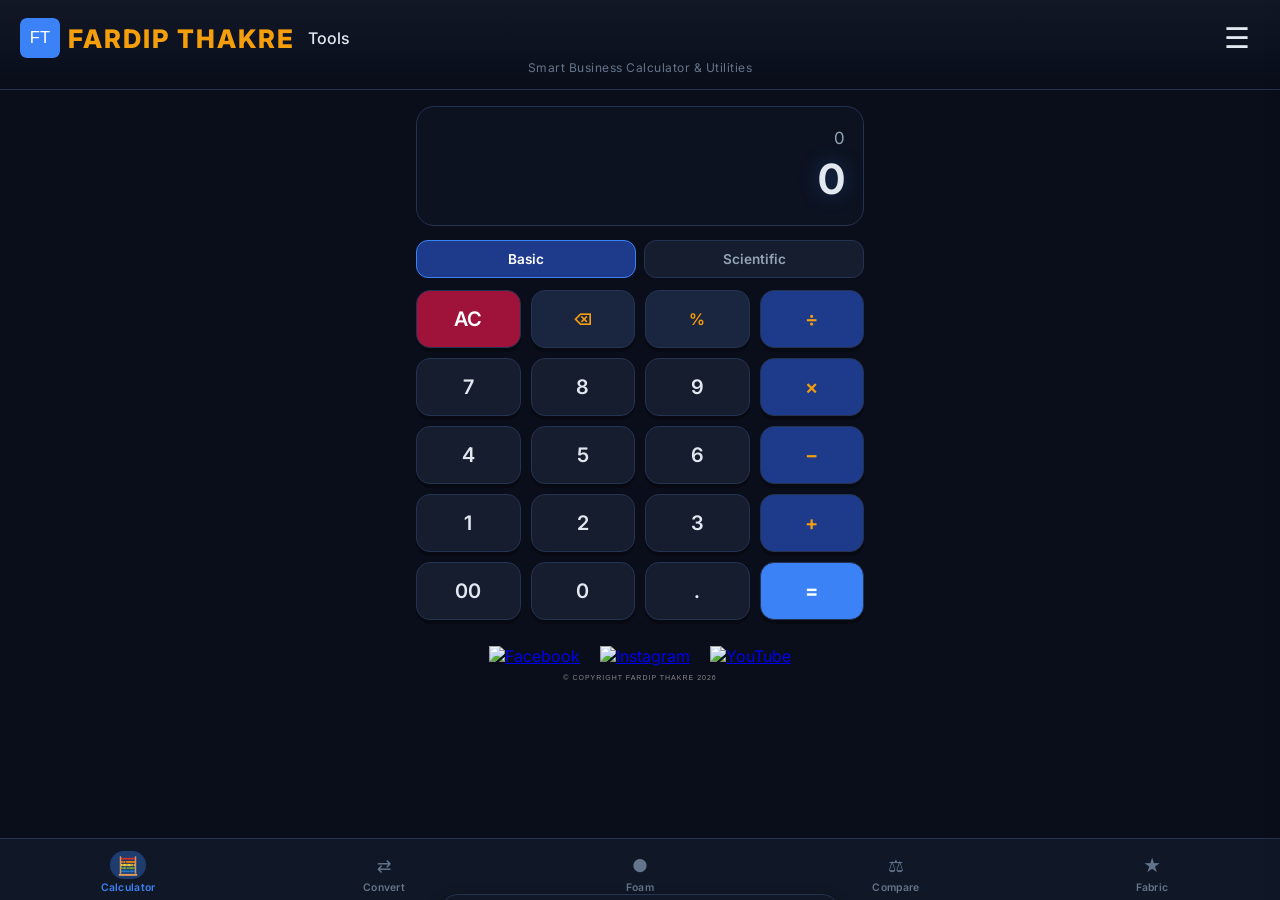
==== commit 1d16496f: "Update index.html" ====
--- a/index.html
+++ b/index.html
@@ -10,11 +10,14 @@
     <link rel="canonical" href="https://fardipthakre.github.io/Key-fabrics-smart-calculator/">
     <link rel="manifest" href="manifest.json">
     <meta name="apple-mobile-web-app-title" content="FARDIP THAKRE">
-    <link rel="apple-touch-icon" href="icon-192.png">
-    <link rel="icon" type="image/png" href="icon-192.png">
+    <!-- Apple touch icon using same data URI -->
+    <link rel="apple-touch-icon" href="[data-uri]">
+    <!-- Favicon -->
+    <link rel="icon" type="image/png" href="[data-uri]">
     <link href="https://fonts.googleapis.com/css2?family=Inter:wght@400;500;600;700;800&display=swap" rel="stylesheet">
     <script src="https://cdnjs.cloudflare.com/ajax/libs/mathjs/11.12.0/math.min.js"></script>
     <style>
+        /* ... (your existing CSS, unchanged) ... */
         *{box-sizing:border-box;margin:0;padding:0;-webkit-tap-highlight-color:transparent}
         :root{
             --bg:#0a0e1a;
@@ -291,7 +294,8 @@
 <header class="header">
     <div style="display: flex; justify-content: space-between; align-items: center; width: 100%;">
         <div class="brand">
-            <img src="icon-192.png" alt="logo" style="height: 40px; width: 40px; border-radius: 6px; vertical-align: middle;">
+            <!-- Logo using data URI (SVG icon) -->
+            <img src="[data-uri]" alt="logo" style="height: 40px; width: 40px; border-radius: 6px; vertical-align: middle;">
             FARDIP THAKRE<span>Tools</span>
         </div>
         <button class="menu-btn" id="menuToggle" aria-label="Menu">☰</button>
@@ -301,7 +305,8 @@
 
 <!-- INSTALL BANNER (Popup) -->
 <div class="install-banner" id="installBanner">
-    <img src="icon-192.png" class="logo" alt="logo">
+    <!-- Logo using same data URI -->
+    <img src="[data-uri]" class="logo" alt="logo">
     <div class="text">
         <div class="title">FARDIP THAKRE Tools</div>
         <div class="desc">Install app for quick access</div>
@@ -1508,7 +1513,7 @@
 
 updateActiveThemeBtn(currentTheme);
 
-// ========== SERVICE WORKER REGISTRATION (EXACTLY AS BEFORE) ==========
+// ========== SERVICE WORKER REGISTRATION ==========
 if('serviceWorker' in navigator){
     window.addEventListener('load', function(){
         navigator.serviceWorker.register('sw.js').catch(err => console.log('SW registration failed:', err));
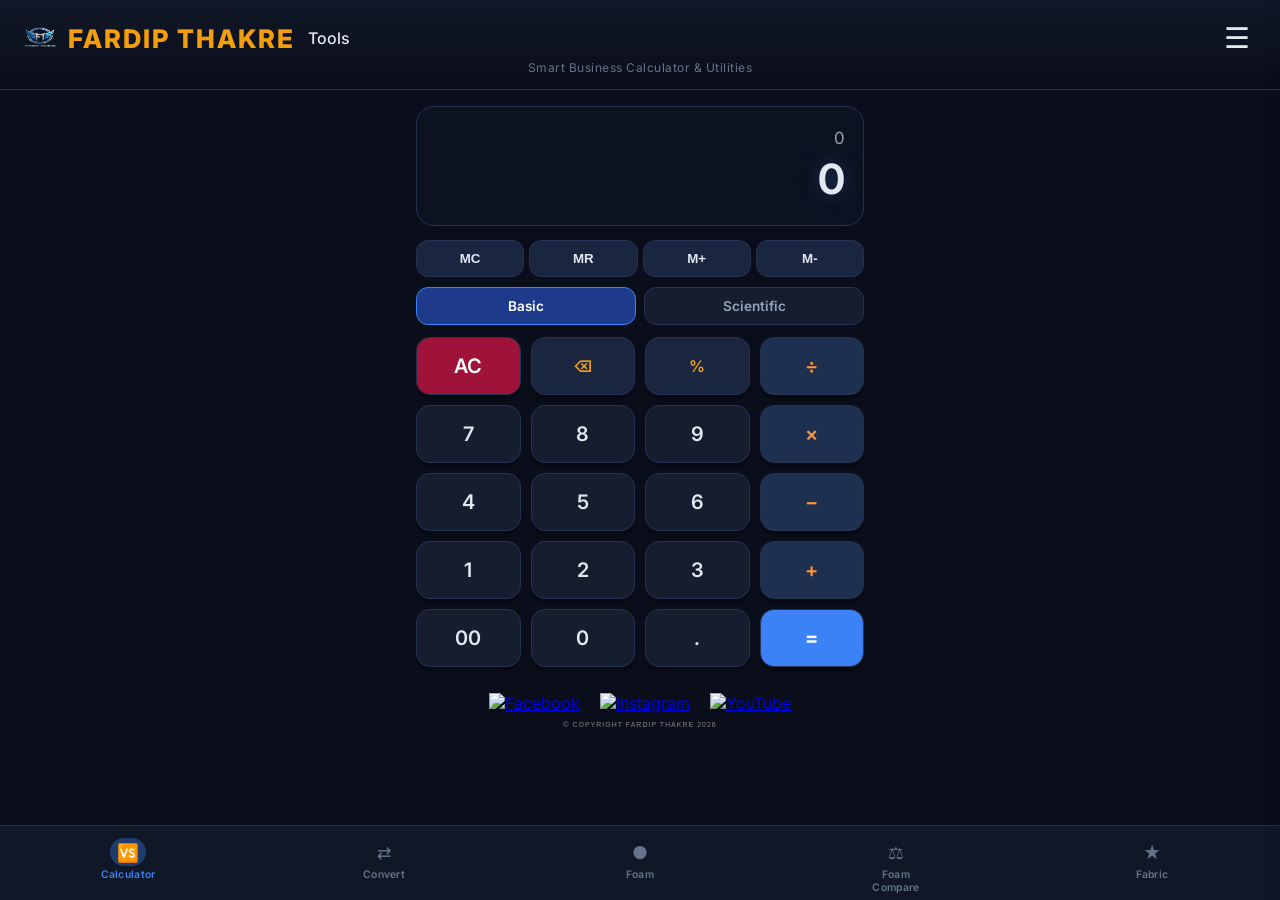
==== commit ea6da65c: "Update index.html" ====
--- a/index.html
+++ b/index.html
@@ -10,42 +10,35 @@
     <link rel="canonical" href="https://fardipthakre.github.io/Key-fabrics-smart-calculator/">
     <link rel="manifest" href="manifest.json">
     <meta name="apple-mobile-web-app-title" content="FARDIP THAKRE">
-    <!-- Apple touch icon using same data URI -->
-    <link rel="apple-touch-icon" href="[data-uri]">
-    <!-- Favicon -->
-    <link rel="icon" type="image/png" href="[data-uri]">
+    <link rel="apple-touch-icon" href="icon-192.png">
+    <link rel="icon" type="image/png" href="icon-192.png">
     <link href="https://fonts.googleapis.com/css2?family=Inter:wght@400;500;600;700;800&display=swap" rel="stylesheet">
     <script src="https://cdnjs.cloudflare.com/ajax/libs/mathjs/11.12.0/math.min.js"></script>
+    <script src="https://cdn.jsdelivr.net/npm/chart.js"></script>
     <style>
-        /* ... (your existing CSS, unchanged) ... */
+        /* ===== SAME STYLES AS YOUR EXISTING FILE ===== */
         *{box-sizing:border-box;margin:0;padding:0;-webkit-tap-highlight-color:transparent}
         :root{
-            --bg:#0a0e1a;
-            --surface:#111827;
-            --card:#151d2e;
-            --card-alt:#1a2540;
-            --input:#0c1220;
-            --border:#253352;
-            --border-light:#2e4068;
-            --accent:#3b82f6;
-            --accent-glow:rgba(59,130,246,.35);
-            --accent-dim:#1e3a8a;
-            --gold:#f59e0b;
-            --gold-dim:#92400e;
-            --teal:#14b8a6;
-            --teal-dim:#0f766e;
-            --rose:#f43f5e;
-            --rose-dim:#9f1239;
-            --text:#e2e8f0;
-            --text-sec:#94a3b8;
-            --text-dim:#64748b;
-            --white:#ffffff;
-            --shadow:rgba(0,0,0,.5);
-            --success:#22c55e;
-            --error:#ef4444;
-            --radius:18px;
-            --radius-sm:12px;
-            --radius-btn:14px;
+            --bg:#0a0e1a;--surface:#111827;--card:#151d2e;--card-alt:#1a2540;
+            --input:#0c1220;--border:#253352;--border-light:#2e4068;
+            --accent:#3b82f6;--accent-glow:rgba(59,130,246,.35);--accent-dim:#1e3a8a;
+            --gold:#f59e0b;--gold-dim:#92400e;
+            --teal:#14b8a6;--teal-dim:#0f766e;
+            --rose:#f43f5e;--rose-dim:#9f1239;
+            --text:#e2e8f0;--text-sec:#94a3b8;--text-dim:#64748b;
+            --white:#ffffff;--shadow:rgba(0,0,0,.5);
+            --success:#22c55e;--error:#ef4444;
+            --radius:18px;--radius-sm:12px;--radius-btn:14px;
+        }
+        /* Ocean theme */
+        [data-theme="ocean"] {
+            --bg:#0a1a2b;--surface:#0d2b3e;--card:#123b4f;--card-alt:#1a4b63;
+            --input:#0a1f2c;--border:#1d5a7a;--border-light:#2a6f94;
+            --accent:#00b4d8;--accent-glow:rgba(0,180,216,.3);--accent-dim:#0077b6;
+            --gold:#ffb703;--gold-dim:#fb8500;
+            --teal:#2ec4b6;--teal-dim:#1f8a7a;
+            --rose:#e63946;--rose-dim:#b23b3b;
+            --text:#e2f0fa;--text-sec:#aac7db;--text-dim:#6b8fa0;
         }
         html{font-size:16px}
         body{
@@ -167,7 +160,7 @@
         .calc-btn{ background:var(--card);border:1px solid var(--border); color:var(--text);font-size:1.25rem;font-weight:600; padding:16px 0;border-radius:var(--radius-btn);cursor:pointer; transition:.1s;text-align:center;user-select:none; font-family:'Inter',sans-serif; box-shadow:0 4px 0 rgba(0,0,0,.3); position:relative;overflow:hidden; }
         .calc-btn:active{transform:translateY(3px);box-shadow:0 1px 0 rgba(0,0,0,.3)}
         .calc-btn.fn{background:var(--card-alt);color:var(--gold);font-size:1rem}
-        .calc-btn.op{background:var(--accent-dim);color:var(--gold)}
+        .calc-btn.op{background:#1e3050;color:#fb923c}
         .calc-btn.eq{background:var(--accent);color:var(--white);font-weight:700}
         .calc-btn.ac{background:var(--rose-dim);color:var(--white)}
         .calc-btn.span2{grid-column:span 2}
@@ -198,13 +191,30 @@
         .form-row > *{flex:1}
 
         /* Result Box */
-        .result-box{ background:var(--input);border-radius:var(--radius-sm); padding:16px;margin-top:14px; border-left:4px solid var(--accent); min-height:50px; }
+        .result-box{ background:var(--input);border-radius:var(--radius-sm); padding:16px;margin-top:14px; border-left:4px solid var(--accent); min-height:50px; position:relative; }
         .result-box .result-label{font-size:.78rem;color:var(--text-dim);margin-bottom:6px;font-weight:500}
         .result-box .result-val{font-size:1.5rem;font-weight:700;color:var(--success);line-height:1.3}
         .result-box .result-detail{font-size:.9rem;color:var(--text-sec);margin-top:6px;line-height:1.5}
         .result-box.gold-border{border-left-color:var(--gold)}
         .result-box.teal-border{border-left-color:var(--teal)}
         .result-box.rose-border{border-left-color:var(--rose)}
+        .share-icon{
+            position:absolute; top:10px; right:10px; font-size:1.2rem; cursor:pointer;
+            color:var(--text-sec); transition:.2s; background:var(--card); padding:4px 8px; border-radius:20px;
+        }
+        .share-icon:active{ color:var(--accent); background:var(--accent-glow); }
+
+        /* Chart container */
+        .chart-container{ width:100%; height:200px; margin-top:15px; }
+
+        /* Memory buttons */
+        .memory-bar{
+            display:flex; gap:5px; margin:10px 0; justify-content:space-between;
+        }
+        .mem-btn{
+            flex:1; background:var(--card-alt); border:1px solid var(--border); color:var(--text);
+            padding:10px; border-radius:var(--radius-sm); font-weight:600; cursor:pointer;
+        }
 
         /* Unit Pills */
         .unit-pills{display:flex;gap:6px;flex-wrap:wrap;margin-bottom:14px}
@@ -256,29 +266,85 @@
             display: flex; gap: 10px; flex-wrap: wrap; justify-content: center;
         }
 
-        /* Install Banner */
-        .install-banner {
-            position: fixed; bottom: 80px; left: 16px; right: 16px;
-            background: var(--surface); border: 1px solid var(--border);
-            border-radius: var(--radius); padding: 16px;
-            display: flex; align-items: center; justify-content: space-between;
-            gap: 12px; box-shadow: 0 4px 12px var(--shadow);
-            z-index: 250; max-width: 400px; margin: 0 auto;
-            transform: translateY(200%); transition: transform 0.3s ease;
-        }
-        .install-banner.show { transform: translateY(0); }
-        .install-banner .logo { width: 40px; height: 40px; border-radius: 8px; }
-        .install-banner .text { flex: 1; }
-        .install-banner .title { font-weight: 700; color: var(--text); }
-        .install-banner .desc { font-size: 0.75rem; color: var(--text-sec); }
-        .install-banner .close {
-            background: none; border: none; color: var(--text-dim);
-            font-size: 1.2rem; cursor: pointer; padding: 4px;
-        }
-        .install-banner .install-btn {
-            background: var(--accent); color: white; border: none;
-            padding: 8px 16px; border-radius: 20px; font-weight: 600;
-            font-size: 0.8rem; cursor: pointer;
+        /* Chatbot Styles */
+        .chat-messages {
+            background: var(--input); border-radius: var(--radius-sm);
+            padding: 15px; height: 300px; overflow-y: auto;
+            display: flex; flex-direction: column; gap: 12px;
+            border: 1px solid var(--border); margin-bottom: 15px;
+        }
+        .chat-message {
+            display: flex; flex-direction: column;
+            max-width: 95%;
+        }
+        .chat-message.user {
+            align-self: flex-end;
+        }
+        .chat-message.bot {
+            align-self: flex-start;
+        }
+        .message-bubble {
+            padding: 10px 14px; border-radius: 18px;
+            font-size: 0.95rem; line-height: 1.5; word-wrap: break-word;
+            white-space: pre-line;
+        }
+        .user .message-bubble {
+            background: var(--accent); color: white;
+            border-bottom-right-radius: 4px;
+        }
+        .bot .message-bubble {
+            background: var(--card-alt); color: var(--text);
+            border-bottom-left-radius: 4px;
+            border: 1px solid var(--border);
+        }
+        .message-time {
+            font-size: 0.65rem; color: var(--text-dim);
+            margin: 4px 8px 0;
+        }
+        .chat-input-area {
+            display: flex; flex-direction: column; gap: 10px;
+        }
+        .chat-select {
+            width: 100%;
+            padding: 12px;
+            background: var(--input);
+            border: 1px solid var(--border);
+            color: var(--white);
+            border-radius: var(--radius-sm);
+            font-size: 0.95rem;
+            font-family: inherit;
+            cursor: pointer;
+        }
+        .chat-select option {
+            background: var(--surface);
+            color: var(--text);
+        }
+        .chat-button {
+            width: 100%;
+            padding: 12px;
+            background: var(--accent);
+            border: none;
+            border-radius: var(--radius-sm);
+            color: white;
+            font-size: 1rem;
+            font-weight: 600;
+            cursor: pointer;
+            box-shadow: 0 3px 0 rgba(0,0,0,.2);
+        }
+        .chat-button:active {
+            transform: translateY(2px);
+            box-shadow: 0 1px 0 rgba(0,0,0,.2);
+        }
+        .chat-text-input {
+            width: 100%;
+            padding: 12px;
+            background: var(--input);
+            border: 1px solid var(--border);
+            color: var(--white);
+            border-radius: var(--radius-sm);
+            font-size: 0.95rem;
+            font-family: inherit;
+            resize: vertical;
         }
 
         /* Responsive */
@@ -286,6 +352,26 @@
             .calc-btn{padding:13px 0;font-size:1.1rem}
             .calc-result{font-size:2.2rem}
         }
+        .swap-btn {
+    background: var(--card-alt);
+    border: 1px solid var(--border);
+    color: var(--accent);
+    font-size: 1.5rem;
+    width: 45px;
+    height: 45px;
+    border-radius: 50%;
+    cursor: pointer;
+    display: flex;
+    align-items: center;
+    justify-content: center;
+    transition: 0.2s;
+    box-shadow: 0 2px 5px rgba(0,0,0,0.2);
+}
+.swap-btn:active {
+    transform: rotate(180deg);
+    background: var(--accent-dim);
+    color: white;
+}
     </style>
 </head>
 <body>
@@ -294,8 +380,7 @@
 <header class="header">
     <div style="display: flex; justify-content: space-between; align-items: center; width: 100%;">
         <div class="brand">
-            <!-- Logo using data URI (SVG icon) -->
-            <img src="[data-uri]" alt="logo" style="height: 40px; width: 40px; border-radius: 6px; vertical-align: middle;">
+            <img src="icon-192.png" alt="logo" style="height: 40px; width: 40px; border-radius: 6px; vertical-align: middle;">
             FARDIP THAKRE<span>Tools</span>
         </div>
         <button class="menu-btn" id="menuToggle" aria-label="Menu">☰</button>
@@ -303,37 +388,98 @@
     <div class="tagline">Smart Business Calculator & Utilities</div>
 </header>
 
-<!-- INSTALL BANNER (Popup) -->
-<div class="install-banner" id="installBanner">
-    <!-- Logo using same data URI -->
-    <img src="[data-uri]" class="logo" alt="logo">
-    <div class="text">
-        <div class="title">FARDIP THAKRE Tools</div>
-        <div class="desc">Install app for quick access</div>
-    </div>
-    <button class="close" id="closeBanner">&times;</button>
-    <button class="install-btn" id="installBtn">Install</button>
-</div>
-
-<!-- SIDE MENU (with Install button) -->
+<!-- SIDE MENU (Categorized) -->
 <div class="side-menu" id="sideMenu">
     <div class="side-menu-header">
         <span>MENU</span>
         <button class="close-menu" id="closeMenu">&times;</button>
     </div>
     <div class="side-menu-items">
+        <!-- Main -->
+        <div class="menu-subtitle">Main</div>
+        <button class="menu-item" onclick="window.location.href='advanced-tools.html'">🔧 Advanced Tools</button>
         <button class="menu-item" data-page="history">📜 History</button>
+
+        <div class="menu-divider"></div>
+
+        <!-- Financial Calculators -->
+        <div class="menu-subtitle">💰 Financial Calculators</div>
         <button class="menu-item" data-page="sip">📈 SIP Calculator</button>
         <button class="menu-item" data-page="stepup-sip">📊 Step-up SIP</button>
+        <button class="menu-item" data-page="lumpsum">💰 Lumpsum Calculator</button>
+        <button class="menu-item" data-page="ppf">🏦 PPF Calculator</button>
+        <button class="menu-item" data-page="retirement">🧓 Retirement Planner</button>
+        <button class="menu-item" data-page="stockaverage">📉 Stock Average</button>
         <button class="menu-item" data-page="emi">💰 EMI Calculator</button>
+        <button class="menu-item" data-page="homeloan">🏠 Home Loan EMI</button>
+        <button class="menu-item" data-page="carloan">🚗 Car Loan EMI</button>
+        <button class="menu-item" data-page="personalloan">💳 Personal Loan EMI</button>
+        <button class="menu-item" data-page="loanafford">💵 Loan Affordability</button>
+        <button class="menu-item" data-page="prepayment">⏱️ Prepayment Calculator</button>
+        <button class="menu-item" data-page="incometax">📊 Income Tax Calculator</button>
+
+        <div class="menu-divider"></div>
+
+        <!-- Health & Fitness -->
+        <div class="menu-subtitle">❤️ Health & Fitness</div>
         <button class="menu-item" data-page="bmi">⚖️ BMI Calculator</button>
+        <button class="menu-item" data-page="idealweight">💪 Ideal Weight</button>
+        <button class="menu-item" data-page="bodyfat">🔬 Body Fat %</button>
+        <button class="menu-item" data-page="water">💧 Water Intake</button>
+        <button class="menu-item" data-page="pregnancy">🤰 Pregnancy Due Date</button>
+        <button class="menu-item" data-page="ovulation">🌸 Ovulation Calculator</button>
+
+        <div class="menu-divider"></div>
+
+        <!-- Date & Time -->
+        <div class="menu-subtitle">📅 Date & Time</div>
         <button class="menu-item" data-page="age">📅 Age Calculator</button>
+        <button class="menu-item" data-page="datediff">📆 Date Difference</button>
+        <button class="menu-item" data-page="workdays">📅 Workday Calculator</button>
+        <button class="menu-item" data-page="timecalc">⏰ Time Calculator</button>
+
         <div class="menu-divider"></div>
+
+        <!-- Unit Converters & Utilities -->
+        <div class="menu-subtitle">🔄 Unit Converters & Utilities</div>
+        <button class="menu-item" data-page="convert">🔄 Unit Converter</button>
+        <button class="menu-item" data-page="cooking">🥄 Cooking Converter</button>
+        <button class="menu-item" data-page="shoe">👟 Shoe Size</button>
+        <button class="menu-item" data-page="ring">💍 Ring Size</button>
+        <button class="menu-item" data-page="clothing">👕 Clothing Size</button>
+        <button class="menu-item" data-page="gpa">🎓 GPA/Percentage</button>
+        <button class="menu-item" data-page="attendance">📋 Attendance</button>
+        <button class="menu-item" data-page="salary">💼 Salary Converter</button>
+        <button class="menu-item" data-page="tip">🍽️ Tip Calculator</button>
+        <button class="menu-item" data-page="fuel">⛽ Fuel Cost</button>
+        <button class="menu-item" data-page="electricity">💡 Electricity Bill</button>
+        <button class="menu-item" data-page="paint">🎨 Paint/Tile Calculator</button>
+
+        <div class="menu-divider"></div>
+
+        <!-- Fabric & Foam -->
+        <div class="menu-subtitle">📏 Fabric & Foam</div>
+        <button class="menu-item" data-page="fabric">📏 Fabric Master</button>
+        <button class="menu-item" data-page="foam">📦 Foam Density</button>
+        <button class="menu-item" data-page="foam_compare">⚖️ Foam Compare</button>
+        <button class="menu-item" data-page="fabriccost">💰 Fabric Cost Estimator</button>
+        <button class="menu-item" data-page="bulkfabric">📦 Bulk Fabric Order</button>
+
+        <div class="menu-divider"></div>
+
+        <!-- AI Assistant -->
+        <div class="menu-subtitle">🤖 AI Assistant</div>
+        <button class="menu-item" data-page="ai">🤖 Ask with Fardip</button>
+
+        <div class="menu-divider"></div>
+
+        <!-- App Settings (unchanged) -->
         <div class="menu-subtitle">Theme</div>
         <div class="theme-options">
             <button class="theme-btn" data-theme="dark">🌙 Dark</button>
             <button class="theme-btn" data-theme="light">☀️ Light</button>
             <button class="theme-btn" data-theme="original">🔷 Original</button>
+            <button class="theme-btn" data-theme="ocean">🌊 Ocean</button>
         </div>
         <div class="menu-divider"></div>
         <div class="menu-subtitle">Click Sound</div>
@@ -346,7 +492,6 @@
             </select>
         </div>
         <div class="menu-divider"></div>
-        <button class="menu-item" id="installMenuItem">📲 Install App</button>
         <button class="menu-item" id="contactBtn">📞 Contact Us</button>
         <button class="menu-item" id="rateBtn">⭐ Rate this App</button>
         <button class="menu-item" id="shareBtn">📤 Share App</button>
@@ -356,11 +501,17 @@
 <!-- MAIN CONTENT -->
 <div class="main">
 
-    <!-- CALCULATOR PAGE -->
+    <!-- ========== CALCULATOR PAGE ========== -->
     <div class="page active" id="page-calc">
         <div class="calc-display">
             <div class="calc-expr" id="calcExpr">0</div>
             <div class="calc-result" id="calcResult">0</div>
+        </div>
+        <div class="memory-bar">
+            <button class="mem-btn" id="memClear">MC</button>
+            <button class="mem-btn" id="memRecall">MR</button>
+            <button class="mem-btn" id="memAdd">M+</button>
+            <button class="mem-btn" id="memSub">M-</button>
         </div>
         <div class="sci-toggle">
             <button class="basic-btn" id="basicToggle" onclick="setCalcMode('basic')">Basic</button>
@@ -372,11 +523,11 @@
             <button class="calc-btn sci" data-v="tan(">tan</button>
             <button class="calc-btn sci" data-v="log(">log</button>
             <button class="calc-btn sci" data-v="ln(">ln</button>
-            <button class="calc-btn sci" data-v="sqrt(">√</button>
-            <button class="calc-btn sci" data-v="cbrt(">∛</button>
+            <button class="calc-btn sci" data-v="sqrt(">&#8730;</button>
+            <button class="calc-btn sci" data-v="cbrt(">&#8731;</button>
             <button class="calc-btn sci" data-v="^">x^y</button>
             <button class="calc-btn sci" data-v="!">n!</button>
-            <button class="calc-btn sci" data-v="pi">π</button>
+            <button class="calc-btn sci" data-v="pi">&#960;</button>
             <button class="calc-btn sci" data-v="e">e</button>
             <button class="calc-btn sci" data-v="abs(">|x|</button>
             <button class="calc-btn sci" data-v="(">(</button>
@@ -385,17 +536,17 @@
         </div>
         <div class="calc-grid" id="calcGrid">
             <button class="calc-btn ac" data-v="AC">AC</button>
-            <button class="calc-btn fn" data-v="⌫">⌫</button>
+            <button class="calc-btn fn" data-v="⌫">&#9003;</button>
             <button class="calc-btn fn" data-v="%">%</button>
-            <button class="calc-btn op" data-v="/">÷</button>
+            <button class="calc-btn op" data-v="/">&#247;</button>
             <button class="calc-btn" data-v="7">7</button>
             <button class="calc-btn" data-v="8">8</button>
             <button class="calc-btn" data-v="9">9</button>
-            <button class="calc-btn op" data-v="*">×</button>
+            <button class="calc-btn op" data-v="*">&#215;</button>
             <button class="calc-btn" data-v="4">4</button>
             <button class="calc-btn" data-v="5">5</button>
             <button class="calc-btn" data-v="6">6</button>
-            <button class="calc-btn op" data-v="-">−</button>
+            <button class="calc-btn op" data-v="-">&#8722;</button>
             <button class="calc-btn" data-v="1">1</button>
             <button class="calc-btn" data-v="2">2</button>
             <button class="calc-btn" data-v="3">3</button>
@@ -407,11 +558,11 @@
         </div>
     </div>
 
-    <!-- UNIT CONVERTER PAGE -->
+    <!-- ========== UNIT CONVERTER PAGE ========== -->
     <div class="page" id="page-convert">
         <div class="form-card">
             <div class="form-title">
-                <div class="icon" style="background:var(--accent-glow);color:var(--accent)">⇄</div>
+                <div class="icon" style="background:var(--accent-glow);color:var(--accent)">&#8644;</div>
                 Unit Converter
             </div>
             <div class="unit-pills" id="unitCatPills">
@@ -420,34 +571,45 @@
                 <button class="unit-pill" data-cat="volume">Volume</button>
                 <button class="unit-pill" data-cat="fabric">Fabric</button>
                 <button class="unit-pill" data-cat="temperature">Temp</button>
+                <button class="unit-pill" data-cat="pressure">Pressure</button>
+                <button class="unit-pill" data-cat="speed">Speed</button>
+                <button class="unit-pill" data-cat="energy">Energy</button>
+                <button class="unit-pill" data-cat="data">Data</button>
+                <button class="unit-pill" data-cat="cooking">Cooking</button>
+                <button class="unit-pill" data-cat="shoe">Shoe Size</button>
+                <button class="unit-pill" data-cat="ring">Ring Size</button>
+                <button class="unit-pill" data-cat="clothing">Clothing</button>
             </div>
             <div class="form-label">Value</div>
             <input class="form-input" type="number" id="convValue" value="1" step="any">
             <div class="form-row" style="margin-top:12px">
-                <div>
-                    <div class="form-label">From</div>
-                    <select class="form-select" id="convFrom"></select>
-                </div>
-                <div style="flex:0;padding-bottom:6px;color:var(--accent);font-size:1.2rem;align-self:flex-end">→</div>
-                <div>
-                    <div class="form-label">To</div>
-                    <select class="form-select" id="convTo"></select>
-                </div>
-            </div>
+    <div>
+        <div class="form-label">From</div>
+        <select class="form-select" id="convFrom"></select>
+    </div>
+    <div style="flex:0; padding-bottom:6px; align-self:flex-end;">
+        <button class="swap-btn" onclick="swapUnits()" title="Swap Units">⇄</button>
+    </div>
+    <div>
+        <div class="form-label">To</div>
+        <select class="form-select" id="convTo"></select>
+    </div>
+</div>
             <button class="form-btn primary" onclick="doConvert()">Convert</button>
             <div class="result-box" id="convResult" style="display:none">
                 <div class="result-label">Result</div>
                 <div class="result-val" id="convResVal"></div>
                 <div class="result-detail" id="convResDetail"></div>
-            </div>
-        </div>
-    </div>
-
-    <!-- FOAM DENSITY PAGE -->
+                <span class="share-icon" onclick="shareResult('convResVal')">📤</span>
+            </div>
+        </div>
+    </div>
+
+    <!-- ========== FOAM DENSITY PAGE ========== -->
     <div class="page" id="page-foam">
         <div class="form-card">
             <div class="form-title">
-                <div class="icon" style="background:rgba(245,158,11,.2);color:var(--gold)">●</div>
+                <div class="icon" style="background:rgba(245,158,11,.2);color:var(--gold)">&#9679;</div>
                 Foam Density Calculator
             </div>
             <div class="form-label">Foam Weight (grams)</div>
@@ -463,24 +625,25 @@
                 <div class="result-label">Foam Density</div>
                 <div class="result-val" id="foamResVal"></div>
                 <div class="result-detail" id="foamResDetail"></div>
+                <span class="share-icon" onclick="shareResult('foamResVal')">📤</span>
             </div>
         </div>
         <div class="form-card">
             <div class="form-title">
-                <div class="icon" style="background:rgba(20,184,166,.2);color:var(--teal)">◆</div>
+                <div class="icon" style="background:rgba(20,184,166,.2);color:var(--teal)">&#9670;</div>
                 Quick Density Reference
             </div>
             <div style="font-size:.85rem;color:var(--text-sec);line-height:1.8">
-                <div style="display:flex;justify-content:space-between;padding:6px 0;border-bottom:1px solid rgba(37,51,82,.4)"><span>Soft Foam (Mattress)</span><span style="color:var(--teal)">16 - 24 kg/m³</span></div>
-                <div style="display:flex;justify-content:space-between;padding:6px 0;border-bottom:1px solid rgba(37,51,82,.4)"><span>Medium Foam (Cushion)</span><span style="color:var(--gold)">24 - 35 kg/m³</span></div>
-                <div style="display:flex;justify-content:space-between;padding:6px 0;border-bottom:1px solid rgba(37,51,82,.4)"><span>Firm Foam (Sofa)</span><span style="color:var(--accent)">35 - 50 kg/m³</span></div>
-                <div style="display:flex;justify-content:space-between;padding:6px 0;border-bottom:1px solid rgba(37,51,82,.4)"><span>High Density (Auto)</span><span style="color:var(--rose)">50 - 80 kg/m³</span></div>
-                <div style="display:flex;justify-content:space-between;padding:6px 0"><span>Rebonded Foam</span><span style="color:var(--success)">80 - 150 kg/m³</span></div>
-            </div>
-        </div>
-    </div>
-
-    <!-- FOAM COMPARE PAGE -->
+                <div style="display:flex;justify-content:space-between;padding:6px 0;border-bottom:1px solid rgba(37,51,82,.4)"><span>Soft Foam (Mattress)</span><span style="color:var(--teal)">16 - 24 kg/m&#179;</span></div>
+                <div style="display:flex;justify-content:space-between;padding:6px 0;border-bottom:1px solid rgba(37,51,82,.4)"><span>Medium Foam (Cushion)</span><span style="color:var(--gold)">24 - 35 kg/m&#179;</span></div>
+                <div style="display:flex;justify-content:space-between;padding:6px 0;border-bottom:1px solid rgba(37,51,82,.4)"><span>Firm Foam (Sofa)</span><span style="color:var(--accent)">35 - 50 kg/m&#179;</span></div>
+                <div style="display:flex;justify-content:space-between;padding:6px 0;border-bottom:1px solid rgba(37,51,82,.4)"><span>High Density (Auto)</span><span style="color:var(--rose)">50 - 80 kg/m&#179;</span></div>
+                <div style="display:flex;justify-content:space-between;padding:6px 0"><span>Rebonded Foam</span><span style="color:var(--success)">80 - 150 kg/m&#179;</span></div>
+            </div>
+        </div>
+    </div>
+
+    <!-- ========== FOAM COMPARE PAGE ========== -->
     <div class="page" id="page-foam_compare">
         <div class="form-card">
             <div class="form-title">Foam Rate Comparison</div>
@@ -489,6 +652,7 @@
                 <div><label class="form-label">Width (In)</label><input type="number" id="fW" class="form-input" value="36"></div>
             </div>
             <label class="form-label">Density (D)</label><input type="number" id="fD" class="form-input" value="32">
+            <label class="form-label">ILD (Optional)</label><input type="number" id="fILD" class="form-input" placeholder="ILD value">
             <label class="form-label">Local Rate</label>
             <div class="form-row">
                 <input type="number" id="rL" class="form-input" placeholder="Rate">
@@ -503,20 +667,21 @@
             <div class="result-box" id="fRes" style="display:none; margin-top:15px; background:var(--input); padding:15px; border-radius:12px; border-left:4px solid var(--accent);">
                 <div id="fVal" style="font-size:1.5rem; font-weight:700; color:var(--success);"></div>
                 <div id="fDet" style="font-size:0.9rem; color:var(--text-sec); margin-top:5px;"></div>
-            </div>
-        </div>
-    </div>
-
-    <!-- FABRIC MASTER PAGE -->
+                <span class="share-icon" onclick="shareResult('fVal')">📤</span>
+            </div>
+        </div>
+    </div>
+
+    <!-- ========== FABRIC MASTER PAGE ========== -->
     <div class="page" id="page-fabric">
         <!-- Fabric Table -->
         <div class="form-card">
             <div class="form-title">
-                <div class="icon" style="background:rgba(244,63,94,.2);color:var(--rose)">★</div>
+                <div class="icon" style="background:rgba(244,63,94,.2);color:var(--rose)">&#9733;</div>
                 Fabric Master
             </div>
             <div class="search-box">
-                <span class="search-icon">🔍</span>
+                <span class="search-icon">&#128269;</span>
                 <input type="text" id="fabricSearch" placeholder="Search fabric..." oninput="filterFabrics()">
             </div>
             <div style="overflow-x:auto;border-radius:var(--radius-sm);border:1px solid var(--border)">
@@ -544,6 +709,7 @@
                 <div class="result-label">GSM (g/m²)</div>
                 <div class="result-val" id="gsmResVal"></div>
                 <div class="result-detail" id="gsmResDetail"></div>
+                <span class="share-icon" onclick="shareResult('gsmResVal')">📤</span>
             </div>
         </div>
 
@@ -564,6 +730,7 @@
                 <div class="result-label">Length</div>
                 <div class="result-val" id="meterResVal"></div>
                 <div class="result-detail" id="meterResDetail"></div>
+                <span class="share-icon" onclick="shareResult('meterResVal')">📤</span>
             </div>
         </div>
 
@@ -584,13 +751,14 @@
                 <div class="result-label">Weight</div>
                 <div class="result-val" id="weightResVal"></div>
                 <div class="result-detail" id="weightResDetail"></div>
+                <span class="share-icon" onclick="shareResult('weightResVal')">📤</span>
             </div>
         </div>
 
         <!-- Fabric Requirement -->
         <div class="form-card">
             <div class="form-title">
-                <div class="icon" style="background:rgba(245,158,11,.2);color:var(--gold)">⚒️</div>
+                <div class="icon" style="background:rgba(245,158,11,.2);color:var(--gold)">&#9878;</div>
                 Fabric Requirement
             </div>
             <div class="form-label">Item to make</div>
@@ -617,11 +785,574 @@
                 <div class="result-label">Fabric Required</div>
                 <div class="result-val" id="fabricReqVal"></div>
                 <div class="result-detail" id="fabricReqDetail"></div>
-            </div>
-        </div>
-    </div>
-
-    <!-- HISTORY PAGE -->
+                <span class="share-icon" onclick="shareResult('fabricReqVal')">📤</span>
+            </div>
+        </div>
+    </div>
+
+    <!-- ========== FABRIC COST ESTIMATOR PAGE ========== -->
+    <div class="page" id="page-fabriccost">
+        <div class="form-card">
+            <div class="form-title"><div class="icon" style="background:rgba(59,130,246,.2);color:var(--accent)">💰</div>Fabric Cost Estimator</div>
+            <div class="form-label">Fabric Name</div>
+            <input class="form-input" type="text" id="fabricCostName" placeholder="e.g. Cotton" list="fabricList">
+            <datalist id="fabricList"></datalist>
+            <div class="form-label">Price per meter (₹)</div>
+            <input class="form-input" type="number" id="fabricPrice" step="any">
+            <div class="form-label">GSM (optional)</div>
+            <input class="form-input" type="number" id="fabricCostGSM" step="any">
+            <div class="form-label">Width (cm)</div>
+            <input class="form-input" type="number" id="fabricCostWidth" step="any" value="150">
+            <div class="form-label">Quantity (meters)</div>
+            <input class="form-input" type="number" id="fabricCostQty" step="any" value="1">
+            <div class="form-label">Wastage %</div>
+            <input class="form-input" type="number" id="fabricCostWaste" value="5" step="any">
+            <button class="form-btn primary" onclick="calcFabricCost()">Calculate Cost</button>
+            <div class="result-box" id="fabricCostResult" style="display:none">
+                <div class="result-label">Total Cost</div><div class="result-val" id="fabricCostResVal"></div>
+                <div class="result-detail" id="fabricCostResDetail"></div>
+                <span class="share-icon" onclick="shareResult('fabricCostResVal')">📤</span>
+            </div>
+        </div>
+    </div>
+
+    <!-- ========== BULK FABRIC ORDER PAGE ========== -->
+    <div class="page" id="page-bulkfabric">
+        <div class="form-card">
+            <div class="form-title"><div class="icon" style="background:rgba(245,158,11,.2);color:var(--gold)">📦</div>Bulk Fabric Order</div>
+            <div class="form-label">Price per meter (₹)</div>
+            <input class="form-input" type="number" id="bulkPrice" step="any">
+            <div class="form-label">Quantity (meters)</div>
+            <input class="form-input" type="number" id="bulkQty" step="any">
+            <div class="form-label">Bulk Discount %</div>
+            <input class="form-input" type="number" id="bulkDiscount" value="0" step="any">
+            <button class="form-btn gold" onclick="calcBulkFabric()">Calculate</button>
+            <div class="result-box gold-border" id="bulkResult" style="display:none">
+                <div class="result-label">Final Price</div><div class="result-val" id="bulkResVal"></div>
+                <div class="result-detail" id="bulkResDetail"></div>
+                <span class="share-icon" onclick="shareResult('bulkResVal')">📤</span>
+            </div>
+        </div>
+    </div>
+        <!-- ========== HOME LOAN EMI PAGE ========== -->
+    <div class="page" id="page-homeloan">
+        <div class="form-card">
+            <div class="form-title"><div class="icon" style="background:rgba(59,130,246,.2);color:var(--accent)">🏠</div>Home Loan EMI</div>
+            <div class="form-label">Loan Amount (₹)</div><input class="form-input" type="number" id="homeLoanAmount" placeholder="e.g. 5000000" step="any">
+            <div class="form-label">Interest Rate (% p.a.)</div><input class="form-input" type="number" id="homeLoanRate" placeholder="e.g. 8.5" step="any" value="8.5">
+            <div class="form-label">Loan Tenure (years)</div><input class="form-input" type="number" id="homeLoanYears" placeholder="e.g. 20" step="any" value="20">
+            <button class="form-btn primary" onclick="calcHomeLoan()">Calculate EMI</button>
+            <div class="result-box" id="homeLoanResult" style="display:none">
+                <div class="result-label">Monthly EMI</div><div class="result-val" id="homeLoanResVal"></div>
+                <div class="result-detail" id="homeLoanResDetail"></div>
+                <span class="share-icon" onclick="shareResult('homeLoanResVal')">📤</span>
+            </div>
+            <div class="chart-container"><canvas id="homeLoanChart"></canvas></div>
+        </div>
+    </div>
+
+    <!-- ========== CAR LOAN EMI PAGE ========== -->
+    <div class="page" id="page-carloan">
+        <div class="form-card">
+            <div class="form-title"><div class="icon" style="background:rgba(34,197,94,.2);color:var(--success)">🚗</div>Car Loan EMI</div>
+            <div class="form-label">Loan Amount (₹)</div><input class="form-input" type="number" id="carLoanAmount" placeholder="e.g. 800000" step="any">
+            <div class="form-label">Interest Rate (% p.a.)</div><input class="form-input" type="number" id="carLoanRate" placeholder="e.g. 9" step="any" value="9">
+            <div class="form-label">Loan Tenure (months)</div><input class="form-input" type="number" id="carLoanMonths" placeholder="e.g. 60" step="any" value="60">
+            <button class="form-btn success" onclick="calcCarLoan()">Calculate EMI</button>
+            <div class="result-box" id="carLoanResult" style="display:none; border-left-color:var(--success);">
+                <div class="result-label">Monthly EMI</div><div class="result-val" id="carLoanResVal"></div>
+                <div class="result-detail" id="carLoanResDetail"></div>
+                <span class="share-icon" onclick="shareResult('carLoanResVal')">📤</span>
+            </div>
+        </div>
+    </div>
+
+    <!-- ========== PERSONAL LOAN EMI PAGE ========== -->
+    <div class="page" id="page-personalloan">
+        <div class="form-card">
+            <div class="form-title"><div class="icon" style="background:rgba(245,158,11,.2);color:var(--gold)">💳</div>Personal Loan EMI</div>
+            <div class="form-label">Loan Amount (₹)</div><input class="form-input" type="number" id="personalLoanAmount" placeholder="e.g. 300000" step="any">
+            <div class="form-label">Interest Rate (% p.a.)</div><input class="form-input" type="number" id="personalLoanRate" placeholder="e.g. 12" step="any" value="12">
+            <div class="form-label">Loan Tenure (months)</div><input class="form-input" type="number" id="personalLoanMonths" placeholder="e.g. 36" step="any" value="36">
+            <button class="form-btn gold" onclick="calcPersonalLoan()">Calculate EMI</button>
+            <div class="result-box gold-border" id="personalLoanResult" style="display:none">
+                <div class="result-label">Monthly EMI</div><div class="result-val" id="personalLoanResVal"></div>
+                <div class="result-detail" id="personalLoanResDetail"></div>
+                <span class="share-icon" onclick="shareResult('personalLoanResVal')">📤</span>
+            </div>
+        </div>
+    </div>
+
+    <!-- ========== LOAN AFFORDABILITY PAGE ========== -->
+    <div class="page" id="page-loanafford">
+        <div class="form-card">
+            <div class="form-title"><div class="icon" style="background:var(--accent-glow);color:var(--accent)">💵</div>Loan Affordability</div>
+            <div class="form-label">Monthly Income (₹)</div><input class="form-input" type="number" id="affordIncome" placeholder="e.g. 50000" step="any">
+            <div class="form-label">Existing EMIs (₹)</div><input class="form-input" type="number" id="affordExisting" value="0" step="any">
+            <div class="form-label">Interest Rate (% p.a.)</div><input class="form-input" type="number" id="affordRate" placeholder="e.g. 10" step="any">
+            <div class="form-label">Loan Tenure (months)</div><input class="form-input" type="number" id="affordTenure" placeholder="e.g. 60" step="any">
+            <div class="form-label">FOIR % (usually 50%)</div><input class="form-input" type="number" id="affordFoir" value="50" step="any">
+            <button class="form-btn primary" onclick="calcAffordability()">Max Loan Amount</button>
+            <div class="result-box" id="affordResult" style="display:none">
+                <div class="result-label">You can afford</div><div class="result-val" id="affordResVal"></div>
+                <div class="result-detail" id="affordResDetail"></div>
+                <span class="share-icon" onclick="shareResult('affordResVal')">📤</span>
+            </div>
+        </div>
+    </div>
+
+    <!-- ========== PREPAYMENT CALCULATOR PAGE ========== -->
+    <div class="page" id="page-prepayment">
+        <div class="form-card">
+            <div class="form-title"><div class="icon" style="background:rgba(139,92,246,.2);color:#8b5cf6">⏱️</div>Prepayment Calculator</div>
+            <div class="form-label">Loan Amount (₹)</div><input class="form-input" type="number" id="preLoanAmount" step="any">
+            <div class="form-label">Interest Rate (% p.a.)</div><input class="form-input" type="number" id="preRate" step="any">
+            <div class="form-label">Remaining Tenure (months)</div><input class="form-input" type="number" id="preTenure" step="any">
+            <div class="form-label">Prepayment Amount (₹)</div><input class="form-input" type="number" id="preAmount" step="any">
+            <button class="form-btn primary" onclick="calcPrepayment()">Calculate</button>
+            <div class="result-box" id="preResult" style="display:none">
+                <div class="result-label">Interest Saved</div><div class="result-val" id="preResVal"></div>
+                <div class="result-detail" id="preResDetail"></div>
+                <span class="share-icon" onclick="shareResult('preResVal')">📤</span>
+            </div>
+        </div>
+    </div>
+
+    <!-- ========== INCOME TAX CALCULATOR PAGE ========== -->
+    <div class="page" id="page-incometax">
+        <div class="form-card">
+            <div class="form-title"><div class="icon" style="background:rgba(245,158,11,.2);color:var(--gold)">📊</div>Income Tax Calculator (FY 2025-26)</div>
+            <div class="form-label">Annual Income (₹)</div><input class="form-input" type="number" id="taxIncome" step="any">
+            <div class="form-label">Regime</div>
+            <select class="form-select" id="taxRegime">
+                <option value="old">Old Regime</option>
+                <option value="new" selected>New Regime</option>
+            </select>
+            <div class="form-label" id="taxOldSection" style="display:none;">Deductions under old regime (₹) <br><small>80C, 80D, HRA etc.</small></div>
+            <input class="form-input" type="number" id="taxDeductions" value="0" step="any" style="display:none;">
+            <button class="form-btn gold" onclick="calcIncomeTax()">Calculate Tax</button>
+            <div class="result-box gold-border" id="taxResult" style="display:none">
+                <div class="result-label">Tax Payable</div><div class="result-val" id="taxResVal"></div>
+                <div class="result-detail" id="taxResDetail"></div>
+                <span class="share-icon" onclick="shareResult('taxResVal')">📤</span>
+            </div>
+        </div>
+    </div>
+
+    <!-- ========== LUMPSUM CALCULATOR PAGE ========== -->
+    <div class="page" id="page-lumpsum">
+        <div class="form-card">
+            <div class="form-title"><div class="icon" style="background:rgba(34,197,94,.2);color:var(--success)">💰</div>Lumpsum Calculator</div>
+            <div class="form-label">Investment Amount (₹)</div><input class="form-input" type="number" id="lumpsumAmount" step="any">
+            <div class="form-label">Expected Return Rate (% p.a.)</div><input class="form-input" type="number" id="lumpsumRate" step="any">
+            <div class="form-label">Time Period (years)</div><input class="form-input" type="number" id="lumpsumYears" step="any">
+            <button class="form-btn success" onclick="calcLumpsum()">Calculate</button>
+            <div class="result-box" id="lumpsumResult" style="display:none; border-left-color:var(--success);">
+                <div class="result-label">Future Value</div><div class="result-val" id="lumpsumResVal"></div>
+                <div class="result-detail" id="lumpsumResDetail"></div>
+                <span class="share-icon" onclick="shareResult('lumpsumResVal')">📤</span>
+            </div>
+            <div class="chart-container"><canvas id="lumpsumChart"></canvas></div>
+        </div>
+    </div>
+
+    <!-- ========== PPF CALCULATOR PAGE ========== -->
+    <div class="page" id="page-ppf">
+        <div class="form-card">
+            <div class="form-title"><div class="icon" style="background:rgba(59,130,246,.2);color:var(--accent)">🏦</div>PPF Calculator</div>
+            <div class="form-label">Annual Deposit (₹)</div><input class="form-input" type="number" id="ppfAmount" step="any" value="150000">
+            <div class="form-label">Interest Rate (% p.a.)</div><input class="form-input" type="number" id="ppfRate" step="any" value="7.1">
+            <div class="form-label">Time Period (years)</div><input class="form-input" type="number" id="ppfYears" step="any" value="15">
+            <button class="form-btn primary" onclick="calcPPF()">Calculate</button>
+            <div class="result-box" id="ppfResult" style="display:none">
+                <div class="result-label">Maturity Amount</div><div class="result-val" id="ppfResVal"></div>
+                <div class="result-detail" id="ppfResDetail"></div>
+                <span class="share-icon" onclick="shareResult('ppfResVal')">📤</span>
+            </div>
+        </div>
+    </div>
+
+    <!-- ========== RETIREMENT PLANNER PAGE ========== -->
+    <div class="page" id="page-retirement">
+        <div class="form-card">
+            <div class="form-title"><div class="icon" style="background:rgba(245,158,11,.2);color:var(--gold)">🧓</div>Retirement Planner</div>
+            <div class="form-label">Current Age</div><input class="form-input" type="number" id="retireAge" step="any">
+            <div class="form-label">Retirement Age</div><input class="form-input" type="number" id="retireRetireAge" step="any">
+            <div class="form-label">Monthly Expenses (₹ at retirement)</div><input class="form-input" type="number" id="retireExpense" step="any">
+            <div class="form-label">Expected Return (% p.a.)</div><input class="form-input" type="number" id="retireRate" step="any" value="8">
+            <div class="form-label">Inflation (%)</div><input class="form-input" type="number" id="retireInflation" step="any" value="6">
+            <button class="form-btn gold" onclick="calcRetirement()">Calculate</button>
+            <div class="result-box gold-border" id="retireResult" style="display:none">
+                <div class="result-label">Corpus Required</div><div class="result-val" id="retireResVal"></div>
+                <div class="result-detail" id="retireResDetail"></div>
+                <span class="share-icon" onclick="shareResult('retireResVal')">📤</span>
+            </div>
+        </div>
+    </div>
+
+    <!-- ========== STOCK AVERAGE PRICE PAGE ========== -->
+    <div class="page" id="page-stockaverage">
+        <div class="form-card">
+            <div class="form-title"><div class="icon" style="background:rgba(236,72,153,.2);color:#ec4899">📉</div>Stock Average Price</div>
+            <div id="stockEntries">
+                <div class="form-row"><input class="form-input" type="number" placeholder="Shares" id="stockQty1" value="10"> <input class="form-input" type="number" placeholder="Price" id="stockPrice1" value="100"></div>
+                <div class="form-row"><input class="form-input" type="number" placeholder="Shares" id="stockQty2" value="5"> <input class="form-input" type="number" placeholder="Price" id="stockPrice2" value="120"></div>
+            </div>
+            <button class="form-btn teal" onclick="addStockEntry()">+ Add More</button>
+            <button class="form-btn primary" onclick="calcStockAverage()">Calculate Average</button>
+            <div class="result-box" id="stockResult" style="display:none">
+                <div class="result-label">Average Price</div><div class="result-val" id="stockResVal"></div>
+                <div class="result-detail" id="stockResDetail"></div>
+                <span class="share-icon" onclick="shareResult('stockResVal')">📤</span>
+            </div>
+        </div>
+    </div>
+
+    <!-- ========== IDEAL WEIGHT PAGE ========== -->
+    <div class="page" id="page-idealweight">
+        <div class="form-card">
+            <div class="form-title"><div class="icon" style="background:rgba(34,197,94,.2);color:var(--success)">💪</div>Ideal Weight (Devine Formula)</div>
+            <div class="form-label">Gender</div>
+            <select class="form-select" id="idealGender">
+                <option value="male">Male</option>
+                <option value="female">Female</option>
+            </select>
+            <div class="form-label">Height (cm)</div><input class="form-input" type="number" id="idealHeight" step="any">
+            <button class="form-btn success" onclick="calcIdealWeight()">Calculate</button>
+            <div class="result-box" id="idealResult" style="display:none; border-left-color:var(--success);">
+                <div class="result-label">Ideal Weight</div><div class="result-val" id="idealResVal"></div>
+                <div class="result-detail" id="idealResDetail"></div>
+                <span class="share-icon" onclick="shareResult('idealResVal')">📤</span>
+            </div>
+        </div>
+    </div>
+
+    <!-- ========== BODY FAT PERCENTAGE PAGE ========== -->
+    <div class="page" id="page-bodyfat">
+        <div class="form-card">
+            <div class="form-title"><div class="icon" style="background:rgba(245,158,11,.2);color:var(--gold)">🔬</div>Body Fat % (BMI based)</div>
+            <div class="form-label">Gender</div>
+            <select class="form-select" id="bfGender">
+                <option value="male">Male</option>
+                <option value="female">Female</option>
+            </select>
+            <div class="form-label">Age (years)</div><input class="form-input" type="number" id="bfAge" step="any">
+            <div class="form-label">BMI</div><input class="form-input" type="number" id="bfBmi" step="any" placeholder="Calculate from BMI page">
+            <button class="form-btn gold" onclick="calcBodyFat()">Estimate Body Fat</button>
+            <div class="result-box gold-border" id="bfResult" style="display:none">
+                <div class="result-label">Body Fat %</div><div class="result-val" id="bfResVal"></div>
+                <div class="result-detail" id="bfResDetail"></div>
+                <span class="share-icon" onclick="shareResult('bfResVal')">📤</span>
+            </div>
+        </div>
+    </div>
+
+    <!-- ========== WATER INTAKE CALCULATOR PAGE ========== -->
+    <div class="page" id="page-water">
+        <div class="form-card">
+            <div class="form-title"><div class="icon" style="background:var(--accent-glow);color:var(--accent)">💧</div>Daily Water Intake</div>
+            <div class="form-label">Weight (kg)</div><input class="form-input" type="number" id="waterWeight" step="any">
+            <div class="form-label">Activity level</div>
+            <select class="form-select" id="waterActivity">
+                <option value="1">Sedentary (little exercise)</option>
+                <option value="1.2">Moderately active</option>
+                <option value="1.5">Very active</option>
+            </select>
+            <button class="form-btn primary" onclick="calcWater()">Calculate</button>
+            <div class="result-box" id="waterResult" style="display:none">
+                <div class="result-label">Water per day</div><div class="result-val" id="waterResVal"></div>
+                <div class="result-detail" id="waterResDetail"></div>
+                <span class="share-icon" onclick="shareResult('waterResVal')">📤</span>
+            </div>
+        </div>
+    </div>
+
+    <!-- ========== PREGNANCY DUE DATE PAGE ========== -->
+    <div class="page" id="page-pregnancy">
+        <div class="form-card">
+            <div class="form-title"><div class="icon" style="background:rgba(236,72,153,.2);color:#ec4899">🤰</div>Pregnancy Due Date</div>
+            <div class="form-label">First day of last menstrual period</div>
+            <input class="form-input" type="date" id="pregnancyLmp">
+            <div class="form-label">Cycle length (days)</div>
+            <input class="form-input" type="number" id="pregnancyCycle" value="28">
+            <button class="form-btn teal" onclick="calcDueDate()">Calculate Due Date</button>
+            <div class="result-box teal-border" id="pregnancyResult" style="display:none">
+                <div class="result-label">Due Date</div><div class="result-val" id="pregnancyResVal"></div>
+                <div class="result-detail" id="pregnancyResDetail"></div>
+                <span class="share-icon" onclick="shareResult('pregnancyResVal')">📤</span>
+            </div>
+        </div>
+    </div>
+
+    <!-- ========== OVULATION CALCULATOR PAGE ========== -->
+    <div class="page" id="page-ovulation">
+        <div class="form-card">
+            <div class="form-title"><div class="icon" style="background:rgba(245,158,11,.2);color:var(--gold)">🌸</div>Ovulation Calculator</div>
+            <div class="form-label">First day of last period</div>
+            <input class="form-input" type="date" id="ovulationLmp">
+            <div class="form-label">Average cycle length (days)</div>
+            <input class="form-input" type="number" id="ovulationCycle" value="28">
+            <button class="form-btn gold" onclick="calcOvulation()">Calculate</button>
+            <div class="result-box gold-border" id="ovulationResult" style="display:none">
+                <div class="result-label">Next Ovulation</div><div class="result-val" id="ovulationResVal"></div>
+                <div class="result-detail" id="ovulationResDetail"></div>
+                <span class="share-icon" onclick="shareResult('ovulationResVal')">📤</span>
+            </div>
+        </div>
+    </div>
+
+    <!-- ========== DATE DIFFERENCE PAGE ========== -->
+    <div class="page" id="page-datediff">
+        <div class="form-card">
+            <div class="form-title"><div class="icon" style="background:rgba(59,130,246,.2);color:var(--accent)">📆</div>Date Difference</div>
+            <div class="form-label">Start Date</div><input class="form-input" type="date" id="dateStart">
+            <div class="form-label">End Date</div><input class="form-input" type="date" id="dateEnd">
+            <button class="form-btn primary" onclick="calcDateDiff()">Calculate</button>
+            <div class="result-box" id="dateDiffResult" style="display:none">
+                <div class="result-label">Difference</div><div class="result-val" id="dateDiffResVal"></div>
+                <div class="result-detail" id="dateDiffResDetail"></div>
+                <span class="share-icon" onclick="shareResult('dateDiffResVal')">📤</span>
+            </div>
+        </div>
+    </div>
+
+    <!-- ========== WORKDAY CALCULATOR PAGE ========== -->
+    <div class="page" id="page-workdays">
+        <div class="form-card">
+            <div class="form-title"><div class="icon" style="background:rgba(34,197,94,.2);color:var(--success)">📅</div>Workday Calculator</div>
+            <div class="form-label">Start Date</div><input class="form-input" type="date" id="workStart">
+            <div class="form-label">End Date</div><input class="form-input" type="date" id="workEnd">
+            <div class="form-label">Exclude weekends?</div>
+            <label><input type="checkbox" id="workExcludeWeekends" checked> Exclude Sat & Sun</label>
+            <button class="form-btn success" onclick="calcWorkdays()">Calculate</button>
+            <div class="result-box" id="workResult" style="display:none; border-left-color:var(--success);">
+                <div class="result-label">Workdays</div><div class="result-val" id="workResVal"></div>
+                <div class="result-detail" id="workResDetail"></div>
+                <span class="share-icon" onclick="shareResult('workResVal')">📤</span>
+            </div>
+        </div>
+    </div>
+
+    <!-- ========== TIME CALCULATOR PAGE ========== -->
+    <div class="page" id="page-timecalc">
+        <div class="form-card">
+            <div class="form-title"><div class="icon" style="background:var(--accent-glow);color:var(--accent)">⏰</div>Time Calculator</div>
+            <div class="form-row">
+                <div><label>Hours</label><input class="form-input" type="number" id="timeHours" value="0"></div>
+                <div><label>Minutes</label><input class="form-input" type="number" id="timeMins" value="0"></div>
+                <div><label>Seconds</label><input class="form-input" type="number" id="timeSecs" value="0"></div>
+            </div>
+            <div class="form-row">
+                <button class="form-btn primary" onclick="timeAdd()">Add</button>
+                <button class="form-btn gold" onclick="timeSubtract()">Subtract</button>
+            </div>
+            <div class="result-box" id="timeResult" style="display:none">
+                <div class="result-label">Result</div><div class="result-val" id="timeResVal"></div>
+                <div class="result-detail" id="timeResDetail"></div>
+                <span class="share-icon" onclick="shareResult('timeResVal')">📤</span>
+            </div>
+        </div>
+    </div>
+
+    <!-- ========== COOKING CONVERTER PAGE ========== -->
+    <div class="page" id="page-cooking">
+        <div class="form-card">
+            <div class="form-title"><div class="icon" style="background:rgba(245,158,11,.2);color:var(--gold)">🥄</div>Cooking Converter</div>
+            <div class="form-label">Value</div><input class="form-input" type="number" id="cookVal" value="1" step="any">
+            <div class="form-row">
+                <div><div class="form-label">From</div>
+                    <select class="form-select" id="cookFrom">
+                        <option value="cup">Cup</option><option value="tbsp">Tablespoon</option><option value="tsp">Teaspoon</option>
+                        <option value="ml">Milliliter</option><option value="gram">Gram (water)</option>
+                    </select>
+                </div>
+                <div><div class="form-label">To</div>
+                    <select class="form-select" id="cookTo">
+                        <option value="ml">Milliliter</option><option value="cup">Cup</option><option value="tbsp">Tablespoon</option>
+                        <option value="tsp">Teaspoon</option><option value="gram">Gram (water)</option>
+                    </select>
+                </div>
+            </div>
+            <button class="form-btn gold" onclick="convertCooking()">Convert</button>
+            <div class="result-box gold-border" id="cookResult" style="display:none">
+                <div class="result-label">Result</div><div class="result-val" id="cookResVal"></div>
+                <div class="result-detail" id="cookResDetail"></div>
+                <span class="share-icon" onclick="shareResult('cookResVal')">📤</span>
+            </div>
+        </div>
+    </div>
+
+    <!-- ========== SHOE SIZE CONVERTER PAGE ========== -->
+    <div class="page" id="page-shoe">
+        <div class="form-card">
+            <div class="form-title"><div class="icon" style="background:rgba(59,130,246,.2);color:var(--accent)">👟</div>Shoe Size Converter</div>
+            <div class="form-label">Foot length (cm)</div><input class="form-input" type="number" id="shoeCm" step="any">
+            <div class="form-label">Gender</div>
+            <select class="form-select" id="shoeGender"><option value="men">Men</option><option value="women">Women</option></select>
+            <button class="form-btn primary" onclick="convertShoe()">Convert</button>
+            <div class="result-box" id="shoeResult" style="display:none">
+                <div class="result-label">Shoe Sizes</div><div class="result-val" id="shoeResVal"></div>
+                <div class="result-detail" id="shoeResDetail"></div>
+                <span class="share-icon" onclick="shareResult('shoeResVal')">📤</span>
+            </div>
+        </div>
+    </div>
+
+    <!-- ========== RING SIZE CONVERTER PAGE ========== -->
+    <div class="page" id="page-ring">
+        <div class="form-card">
+            <div class="form-title"><div class="icon" style="background:rgba(236,72,153,.2);color:#ec4899">💍</div>Ring Size Converter</div>
+            <div class="form-label">Inner diameter (mm)</div><input class="form-input" type="number" id="ringMm" step="any">
+            <div class="form-label">Inner circumference (mm)</div><input class="form-input" type="number" id="ringCirc" step="any">
+            <button class="form-btn teal" onclick="convertRing()">Convert</button>
+            <div class="result-box teal-border" id="ringResult" style="display:none">
+                <div class="result-label">Ring Sizes</div><div class="result-val" id="ringResVal"></div>
+                <div class="result-detail" id="ringResDetail"></div>
+                <span class="share-icon" onclick="shareResult('ringResVal')">📤</span>
+            </div>
+        </div>
+    </div>
+
+    <!-- ========== CLOTHING SIZE CONVERTER PAGE ========== -->
+    <div class="page" id="page-clothing">
+        <div class="form-card">
+            <div class="form-title"><div class="icon" style="background:rgba(34,197,94,.2);color:var(--success)">👕</div>Clothing Size</div>
+            <div class="form-label">Chest (inches)</div><input class="form-input" type="number" id="clothingChest" step="any">
+            <div class="form-label">Waist (inches)</div><input class="form-input" type="number" id="clothingWaist" step="any">
+            <button class="form-btn success" onclick="convertClothing()">Get Size</button>
+            <div class="result-box" id="clothingResult" style="display:none; border-left-color:var(--success);">
+                <div class="result-label">Size</div><div class="result-val" id="clothingResVal"></div>
+                <div class="result-detail" id="clothingResDetail"></div>
+                <span class="share-icon" onclick="shareResult('clothingResVal')">📤</span>
+            </div>
+        </div>
+    </div>
+
+    <!-- ========== GPA/PERCENTAGE PAGE ========== -->
+    <div class="page" id="page-gpa">
+        <div class="form-card">
+            <div class="form-title"><div class="icon" style="background:rgba(59,130,246,.2);color:var(--accent)">🎓</div>GPA/Percentage</div>
+            <div class="form-label">Total Marks Obtained</div><input class="form-input" type="number" id="gpaObtained" step="any">
+            <div class="form-label">Total Marks</div><input class="form-input" type="number" id="gpaTotal" step="any">
+            <button class="form-btn primary" onclick="calcGPA()">Calculate</button>
+            <div class="result-box" id="gpaResult" style="display:none">
+                <div class="result-label">Percentage</div><div class="result-val" id="gpaResVal"></div>
+                <div class="result-detail" id="gpaResDetail"></div>
+                <span class="share-icon" onclick="shareResult('gpaResVal')">📤</span>
+            </div>
+        </div>
+    </div>
+
+    <!-- ========== ATTENDANCE CALCULATOR PAGE ========== -->
+    <div class="page" id="page-attendance">
+        <div class="form-card">
+            <div class="form-title"><div class="icon" style="background:rgba(245,158,11,.2);color:var(--gold)">📋</div>Attendance Calculator</div>
+            <div class="form-label">Total classes held</div><input class="form-input" type="number" id="attTotal" step="any">
+            <div class="form-label">Classes attended</div><input class="form-input" type="number" id="attAttended" step="any">
+            <div class="form-label">Required attendance %</div><input class="form-input" type="number" id="attRequired" value="75" step="any">
+            <button class="form-btn gold" onclick="calcAttendance()">Calculate</button>
+            <div class="result-box gold-border" id="attResult" style="display:none">
+                <div class="result-label">Current %</div><div class="result-val" id="attResVal"></div>
+                <div class="result-detail" id="attResDetail"></div>
+                <span class="share-icon" onclick="shareResult('attResVal')">📤</span>
+            </div>
+        </div>
+    </div>
+
+    <!-- ========== SALARY CONVERTER PAGE ========== -->
+    <div class="page" id="page-salary">
+        <div class="form-card">
+            <div class="form-title"><div class="icon" style="background:rgba(34,197,94,.2);color:var(--success)">💼</div>Salary Converter</div>
+            <div class="form-label">Amount</div><input class="form-input" type="number" id="salaryAmount" step="any">
+            <div class="form-label">From</div>
+            <select class="form-select" id="salaryFrom">
+                <option value="hourly">Hourly</option><option value="daily">Daily</option><option value="monthly">Monthly</option><option value="yearly">Yearly</option>
+            </select>
+            <div class="form-label">To</div>
+            <select class="form-select" id="salaryTo">
+                <option value="yearly">Yearly</option><option value="monthly">Monthly</option><option value="daily">Daily</option><option value="hourly">Hourly</option>
+            </select>
+            <div class="form-label">Hours per day (if hourly)</div>
+            <input class="form-input" type="number" id="salaryHours" value="8">
+            <div class="form-label">Days per week (if daily)</div>
+            <input class="form-input" type="number" id="salaryDays" value="5">
+            <button class="form-btn success" onclick="convertSalary()">Convert</button>
+            <div class="result-box" id="salaryResult" style="display:none; border-left-color:var(--success);">
+                <div class="result-label">Converted</div><div class="result-val" id="salaryResVal"></div>
+                <div class="result-detail" id="salaryResDetail"></div>
+                <span class="share-icon" onclick="shareResult('salaryResVal')">📤</span>
+            </div>
+        </div>
+    </div>
+
+    <!-- ========== TIP CALCULATOR PAGE ========== -->
+    <div class="page" id="page-tip">
+        <div class="form-card">
+            <div class="form-title"><div class="icon" style="background:var(--accent-glow);color:var(--accent)">🍽️</div>Tip Calculator</div>
+            <div class="form-label">Bill Amount (₹)</div><input class="form-input" type="number" id="tipBill" step="any">
+            <div class="form-label">Tip %</div><input class="form-input" type="number" id="tipPercent" value="10" step="any">
+            <div class="form-label">Number of people</div><input class="form-input" type="number" id="tipPeople" value="1" step="any">
+            <button class="form-btn primary" onclick="calcTip()">Calculate</button>
+            <div class="result-box" id="tipResult" style="display:none">
+                <div class="result-label">Total per person</div><div class="result-val" id="tipResVal"></div>
+                <div class="result-detail" id="tipResDetail"></div>
+                <span class="share-icon" onclick="shareResult('tipResVal')">📤</span>
+            </div>
+        </div>
+    </div>
+
+    <!-- ========== FUEL COST CALCULATOR PAGE ========== -->
+    <div class="page" id="page-fuel">
+        <div class="form-card">
+            <div class="form-title"><div class="icon" style="background:rgba(245,158,11,.2);color:var(--gold)">⛽</div>Fuel Cost Calculator</div>
+            <div class="form-label">Distance (km)</div><input class="form-input" type="number" id="fuelDist" step="any">
+            <div class="form-label">Fuel efficiency (km/l)</div><input class="form-input" type="number" id="fuelEfficiency" step="any">
+            <div class="form-label">Fuel price (₹/l)</div><input class="form-input" type="number" id="fuelPrice" step="any">
+            <button class="form-btn gold" onclick="calcFuel()">Calculate</button>
+            <div class="result-box gold-border" id="fuelResult" style="display:none">
+                <div class="result-label">Total Cost</div><div class="result-val" id="fuelResVal"></div>
+                <div class="result-detail" id="fuelResDetail"></div>
+                <span class="share-icon" onclick="shareResult('fuelResVal')">📤</span>
+            </div>
+        </div>
+    </div>
+
+    <!-- ========== ELECTRICITY BILL CALCULATOR PAGE ========== -->
+    <div class="page" id="page-electricity">
+        <div class="form-card">
+            <div class="form-title"><div class="icon" style="background:rgba(34,197,94,.2);color:var(--success)">💡</div>Electricity Bill</div>
+            <div class="form-label">Units consumed (kWh)</div><input class="form-input" type="number" id="elecUnits" step="any">
+            <div class="form-label">Rate per unit (₹)</div><input class="form-input" type="number" id="elecRate" step="any">
+            <div class="form-label">Fixed charges (₹)</div><input class="form-input" type="number" id="elecFixed" value="0" step="any">
+            <button class="form-btn success" onclick="calcElectricity()">Calculate</button>
+            <div class="result-box" id="elecResult" style="display:none; border-left-color:var(--success);">
+                <div class="result-label">Total Bill</div><div class="result-val" id="elecResVal"></div>
+                <div class="result-detail" id="elecResDetail"></div>
+                <span class="share-icon" onclick="shareResult('elecResVal')">📤</span>
+            </div>
+        </div>
+    </div>
+
+    <!-- ========== PAINT/TILE CALCULATOR PAGE ========== -->
+    <div class="page" id="page-paint">
+        <div class="form-card">
+            <div class="form-title"><div class="icon" style="background:rgba(236,72,153,.2);color:#ec4899">🎨</div>Paint Calculator</div>
+            <div class="form-label">Room length (m)</div><input class="form-input" type="number" id="paintLength" step="any">
+            <div class="form-label">Room width (m)</div><input class="form-input" type="number" id="paintWidth" step="any">
+            <div class="form-label">Room height (m)</div><input class="form-input" type="number" id="paintHeight" step="any" value="2.7">
+            <div class="form-label">Doors (subtract ~1.5 m² each)</div><input class="form-input" type="number" id="paintDoors" value="1" step="any">
+            <div class="form-label">Windows (subtract ~1 m² each)</div><input class="form-input" type="number" id="paintWindows" value="1" step="any">
+            <div class="form-label">Paint coverage (m² per liter)</div><input class="form-input" type="number" id="paintCoverage" value="11" step="any">
+            <button class="form-btn primary" onclick="calcPaint()">Calculate</button>
+            <div class="result-box" id="paintResult" style="display:none">
+                <div class="result-label">Paint needed</div><div class="result-val" id="paintResVal"></div>
+                <div class="result-detail" id="paintResDetail"></div>
+                <span class="share-icon" onclick="shareResult('paintResVal')">📤</span>
+            </div>
+        </div>
+    </div>
+
+    <!-- ========== HISTORY PAGE ========== -->
     <div class="page" id="page-history">
         <div class="form-card">
             <div class="form-title">
@@ -639,7 +1370,7 @@
         </div>
     </div>
 
-    <!-- SIP PAGE -->
+    <!-- ========== SIP CALCULATOR PAGE ========== -->
     <div class="page" id="page-sip">
         <div class="form-card">
             <div class="form-title"><div class="icon" style="background:rgba(59,130,246,.2);color:var(--accent)">📈</div>SIP Calculator</div>
@@ -650,11 +1381,13 @@
             <div class="result-box" id="sipResult" style="display:none">
                 <div class="result-label">Maturity Amount</div><div class="result-val" id="sipResVal"></div>
                 <div class="result-detail" id="sipResDetail"></div>
-            </div>
-        </div>
-    </div>
-
-    <!-- STEP-UP SIP PAGE -->
+                <span class="share-icon" onclick="shareResult('sipResVal')">📤</span>
+            </div>
+            <div class="chart-container"><canvas id="sipChart"></canvas></div>
+        </div>
+    </div>
+
+    <!-- ========== STEP-UP SIP PAGE ========== -->
     <div class="page" id="page-stepup-sip">
         <div class="form-card">
             <div class="form-title"><div class="icon" style="background:rgba(139,92,246,.2);color:#8b5cf6">📊</div>Step-up SIP Calculator</div>
@@ -666,11 +1399,12 @@
             <div class="result-box" id="stepSipResult" style="display:none">
                 <div class="result-label">Maturity Amount</div><div class="result-val" id="stepSipResVal"></div>
                 <div class="result-detail" id="stepSipResDetail"></div>
-            </div>
-        </div>
-    </div>
-
-    <!-- EMI PAGE -->
+                <span class="share-icon" onclick="shareResult('stepSipResVal')">📤</span>
+            </div>
+        </div>
+    </div>
+
+    <!-- ========== EMI CALCULATOR PAGE ========== -->
     <div class="page" id="page-emi">
         <div class="form-card">
             <div class="form-title"><div class="icon" style="background:rgba(245,158,11,.2);color:var(--gold)">💰</div>EMI Calculator</div>
@@ -681,11 +1415,13 @@
             <div class="result-box gold-border" id="emiResult" style="display:none">
                 <div class="result-label">Monthly EMI</div><div class="result-val" id="emiResVal"></div>
                 <div class="result-detail" id="emiResDetail"></div>
-            </div>
-        </div>
-    </div>
-
-    <!-- BMI PAGE -->
+                <span class="share-icon" onclick="shareResult('emiResVal')">📤</span>
+            </div>
+            <div class="chart-container"><canvas id="emiChart"></canvas></div>
+        </div>
+    </div>
+
+    <!-- ========== BMI CALCULATOR PAGE ========== -->
     <div class="page" id="page-bmi">
         <div class="form-card">
             <div class="form-title"><div class="icon" style="background:rgba(236,72,153,.2);color:#ec4899">⚖️</div>BMI Calculator</div>
@@ -695,11 +1431,12 @@
             <div class="result-box" id="bmiResult" style="display:none">
                 <div class="result-label">Your BMI</div><div class="result-val" id="bmiResVal"></div>
                 <div class="result-detail" id="bmiResDetail"></div>
-            </div>
-        </div>
-    </div>
-
-    <!-- AGE PAGE -->
+                <span class="share-icon" onclick="shareResult('bmiResVal')">📤</span>
+            </div>
+        </div>
+    </div>
+
+    <!-- ========== AGE CALCULATOR PAGE ========== -->
     <div class="page" id="page-age">
         <div class="form-card">
             <div class="form-title"><div class="icon" style="background:rgba(20,184,166,.2);color:var(--teal)">📅</div>Age Calculator</div>
@@ -709,6 +1446,144 @@
             <div class="result-box teal-border" id="ageResult" style="display:none">
                 <div class="result-label">Your Age</div><div class="result-val" id="ageResVal"></div>
                 <div class="result-detail" id="ageResDetail"></div>
+                <span class="share-icon" onclick="shareResult('ageResVal')">📤</span>
+            </div>
+        </div>
+    </div>
+
+    <!-- ========== AI CHATBOT PAGE ========== -->
+    <div class="page" id="page-ai">
+        <div class="form-card">
+            <div class="form-title">
+                <div class="icon" style="background:linear-gradient(145deg,#4285f4,#34a853);color:white">🤖</div>
+                Ask with Fardip
+            </div>
+            <div class="chat-messages" id="chatMessages">
+                <div class="chat-message bot">
+                    <div class="message-bubble">नमस्ते! नीचे दिए गए विकल्पों में से कोई भी प्रश्न चुनें या अपना सवाल लिखें। मैं आपको विस्तृत जानकारी दूंगा।</div>
+                    <div class="message-time">अभी</div>
+                </div>
+            </div>
+            <div class="chat-input-area">
+                <select class="chat-select" id="questionSelect">
+                    <option value="">-- कृपया एक प्रश्न चुनें --</option>
+                    <!-- SIP Questions -->
+                    <optgroup label="📈 SIP कैलकुलेटर">
+                        <option value="sip_kya">📈 SIP क्या है?</option>
+                        <option value="sip_formula">📐 SIP का फॉर्मूला क्या है?</option>
+                        <option value="sip_example">📊 SIP का उदाहरण दीजिए</option>
+                        <option value="sip_benefits">💡 SIP के क्या फायदे हैं?</option>
+                        <option value="sip_vs_lumpsum">⚖️ SIP और लम्पसम में क्या अंतर है?</option>
+                        <option value="sip_stepup">🔝 स्टेप-अप SIP क्या है?</option>
+                        <option value="sip_tax">💰 SIP पर टैक्स कैसे लगता है?</option>
+                        <option value="sip_risk">⚠️ SIP में कितना जोखिम है?</option>
+                        <option value="sip_how_to_start">📝 SIP कैसे शुरू करें?</option>
+                        <option value="sip_best_for">🎯 SIP किसके लिए सबसे अच्छा है?</option>
+                    </optgroup>
+                    
+                    <!-- EMI Questions -->
+                    <optgroup label="💰 EMI कैलकुलेटर">
+                        <option value="emi_kya">💰 EMI क्या है?</option>
+                        <option value="emi_formula">📐 EMI का फॉर्मूला क्या है?</option>
+                        <option value="emi_example">📊 EMI का उदाहरण दीजिए</option>
+                        <option value="emi_calculation">🧮 EMI कैसे कैलकुलेट करें?</option>
+                        <option value="emi_amortization">📊 अमोर्टाइजेशन क्या है?</option>
+                        <option value="emi_interest_principal">💵 EMI में ब्याज और मूलधन का हिस्सा कैसे बदलता है?</option>
+                        <option value="emi_prepayment">💰 प्रीपेमेंट करने से क्या फायदा?</option>
+                        <option value="emi_loan_tenure">📅 लोन टेन्योर क्या है?</option>
+                        <option value="emi_flat_vs_reducing">⚖️ फ्लैट ब्याज और रिड्यूसिंग ब्याज में अंतर</option>
+                    </optgroup>
+                    
+                    <!-- BMI Questions -->
+                    <optgroup label="⚖️ BMI कैलकुलेटर">
+                        <option value="bmi_kya">⚖️ BMI क्या है?</option>
+                        <option value="bmi_formula">📐 BMI का फॉर्मूला क्या है?</option>
+                        <option value="bmi_range">📊 BMI श्रेणियाँ क्या हैं?</option>
+                        <option value="bmi_example">📊 BMI का उदाहरण दीजिए</option>
+                        <option value="bmi_healthy">💪 हेल्दी BMI कितना होता है?</option>
+                        <option value="bmi_underweight">⚠️ कम वजन (Underweight) क्या है?</option>
+                        <option value="bmi_overweight">⚠️ अधिक वजन (Overweight) क्या है?</option>
+                        <option value="bmi_obese">⚠️ मोटापा (Obese) क्या है?</option>
+                        <option value="bmi_children">👶 बच्चों का BMI कैसे निकालें?</option>
+                    </optgroup>
+                    
+                    <!-- Age Calculator Questions -->
+                    <optgroup label="📅 आयु कैलकुलेटर">
+                        <option value="age_kya">📅 आयु कैलकुलेटर क्या है?</option>
+                        <option value="age_example">📊 आयु गणना का उदाहरण दीजिए</option>
+                        <option value="age_accuracy">🎯 आयु कैलकुलेटर कितना सटीक है?</option>
+                        <option value="age_total_days">📊 कुल दिनों की गणना कैसे करें?</option>
+                        <option value="age_future_date">🔮 भविष्य की किसी तारीख पर आयु कैसे निकालें?</option>
+                    </optgroup>
+                    
+                    <!-- Fabric Master Questions -->
+                    <optgroup label="📏 फैब्रिक मास्टर">
+                        <option value="fabric_gsm_kya">📏 GSM क्या है?</option>
+                        <option value="fabric_gsm_range">📊 GSM रेंज और उपयोग क्या है?</option>
+                        <option value="fabric_meter_calc">📏 मीटर कैलकुलेटर कैसे use करें?</option>
+                        <option value="fabric_weight_calc">⚖️ वेट कैलकुलेटर कैसे use करें?</option>
+                        <option value="fabric_requirement">📋 फैब्रिक रिक्वायरमेंट टेबल क्या है?</option>
+                        <option value="fabric_sofa_cover">🛋️ सोफा कवर के लिए कितना कपड़ा चाहिए?</option>
+                        <option value="fabric_bedsheet">🛏️ बेडशीट के लिए कितना कपड़ा चाहिए?</option>
+                        <option value="fabric_curtain">🪟 पर्दे के लिए कितना कपड़ा चाहिए?</option>
+                        <option value="fabric_width_effect">📏 कपड़े की चौड़ाई का क्या असर होता है?</option>
+                        <option value="fabric_cotton_gsm">🌿 कॉटन का GSM कितना होता है?</option>
+                        <option value="fabric_silk_gsm">✨ सिल्क का GSM कितना होता है?</option>
+                        <option value="fabric_denim_gsm">👖 डेनिम का GSM कितना होता है?</option>
+                    </optgroup>
+                    
+                    <!-- Foam Calculator Questions -->
+                    <optgroup label="📦 फोम कैलकुलेटर">
+                        <option value="foam_density_kya">📦 फोम डेंसिटी क्या है?</option>
+                        <option value="foam_density_formula">📐 फोम डेंसिटी का फॉर्मूला क्या है?</option>
+                        <option value="foam_density_range">📊 डेंसिटी रेंज और उपयोग क्या है?</option>
+                        <option value="foam_compare">⚖️ फोम कंपेयर कैसे करें?</option>
+                        <option value="foam_mattress">🛏️ गद्दे के लिए कितनी डेंसिटी सही है?</option>
+                        <option value="foam_cushion">🛋️ कुशन के लिए कितनी डेंसिटी सही है?</option>
+                        <option value="foam_sofa">🪑 सोफे के लिए कितनी डेंसिटी सही है?</option>
+                        <option value="foam_car_seat">🚗 कार सीट के लिए कितनी डेंसिटी सही है?</option>
+                        <option value="foam_quality">💡 फोम की गुणवत्ता कैसे पहचानें?</option>
+                    </optgroup>
+                    
+                    <!-- Unit Converter Questions -->
+                    <optgroup label="🔄 यूनिट कन्वर्टर">
+                        <option value="unit_converter_kya">🔄 यूनिट कन्वर्टर क्या है?</option>
+                        <option value="unit_length">📏 लंबाई रूपांतरण (मीटर, फीट, इंच)</option>
+                        <option value="unit_weight">⚖️ वजन रूपांतरण (किलो, पाउंड)</option>
+                        <option value="unit_temperature">🌡️ तापमान रूपांतरण (सेल्सियस, फ़ारेनहाइट)</option>
+                        <option value="unit_volume">🧪 आयतन रूपांतरण (लीटर, गैलन)</option>
+                        <option value="unit_fabric">📏 फैब्रिक यूनिट रूपांतरण (मीटर, गज)</option>
+                        <option value="unit_meter_to_feet">📏 1 मीटर में कितने फीट होते हैं?</option>
+                        <option value="unit_feet_to_meter">📏 1 फीट में कितने मीटर होते हैं?</option>
+                        <option value="unit_inch_to_cm">📏 1 इंच में कितने सेंटीमीटर होते हैं?</option>
+                        <option value="unit_kg_to_pound">⚖️ 1 किलो में कितने पाउंड होते हैं?</option>
+                        <option value="unit_celsius_to_fahrenheit">🌡️ सेल्सियस को फ़ारेनहाइट में कैसे बदलें?</option>
+                    </optgroup>
+                    
+                    <!-- Scientific Calculator Questions -->
+                    <optgroup label="🧮 वैज्ञानिक कैलकुलेटर">
+                        <option value="sci_trig">🧮 त्रिकोणमिति फलन (sin, cos, tan) क्या हैं?</option>
+                        <option value="sci_log">📐 लघुगणक (log, ln) क्या हैं?</option>
+                        <option value="sci_power">🔢 घातांक (x^y, √, ∛) क्या हैं?</option>
+                        <option value="sci_constants">π, e (गणितीय स्थिरांक) क्या हैं?</option>
+                        <option value="sci_factorial">! (फैक्टोरियल) क्या है?</option>
+                        <option value="sci_abs">|x| (एब्सोल्यूट वैल्यू) क्या है?</option>
+                    </optgroup>
+                    
+                    <!-- App Features Questions -->
+                    <optgroup label="⚙️ ऐप फीचर्स">
+                        <option value="app_theme">🎨 थीम कैसे बदलें?</option>
+                        <option value="app_sound">🔊 क्लिक साउंड कैसे बदलें?</option>
+                        <option value="app_history">📜 हिस्ट्री एक्सपोर्ट कैसे करें?</option>
+                        <option value="app_contact">📞 संपर्क जानकारी क्या है?</option>
+                        <option value="app_features">🤖 ऐप में कौन-कौन से कैलकुलेटर हैं?</option>
+                    </optgroup>
+                </select>
+                <textarea class="chat-text-input" id="chatCustomQuestion" placeholder="या अपना सवाल यहाँ लिखें..." rows="2"></textarea>
+                <button class="chat-button" onclick="askSelectedQuestion()">प्रश्न पूछें ➤</button>
+            </div>
+            <div style="font-size:0.7rem; color:var(--text-dim); text-align:center; margin-top:10px;">
+                📚 150+ विशेषज्ञ प्रश्न • तुरंत उत्तर • बिना इंटरनेट के
             </div>
         </div>
     </div>
@@ -727,11 +1602,11 @@
 
 <!-- BOTTOM TAB BAR -->
 <nav class="tab-bar">
-    <button class="tab-item active" data-page="calc"><div class="tab-icon">🧮</div><div class="tab-label">Calculator</div></button>
-    <button class="tab-item" data-page="convert"><div class="tab-icon">⇄</div><div class="tab-label">Convert</div></button>
-    <button class="tab-item" data-page="foam"><div class="tab-icon">●</div><div class="tab-label">Foam</div></button>
-    <button class="tab-item" data-page="foam_compare"><div class="tab-icon">⚖️</div><div class="tab-label">Compare</div></button>
-    <button class="tab-item" data-page="fabric"><div class="tab-icon">★</div><div class="tab-label">Fabric</div></button>
+    <button class="tab-item active" data-page="calc"><div class="tab-icon">&#127386;</div><div class="tab-label">Calculator</div></button>
+    <button class="tab-item" data-page="convert"><div class="tab-icon">&#8644;</div><div class="tab-label">Convert</div></button>
+    <button class="tab-item" data-page="foam"><div class="tab-icon">&#9679;</div><div class="tab-label">Foam</div></button>
+    <button class="tab-item" data-page="foam_compare"><div class="tab-icon">⚖️</div><div class="tab-label">Foam Compare</div></button>
+    <button class="tab-item" data-page="fabric"><div class="tab-icon">&#9733;</div><div class="tab-label">Fabric</div></button>
 </nav>
 
 <!-- CONTACT MODAL -->
@@ -741,7 +1616,7 @@
         <h3>Contact FARDIP THAKRE</h3>
         <p>📧 Email: fardip@example.com</p>
         <p>📞 Phone: +91 98765 43210</p>
-        <p>🌐 Website: <a href="#" target="_blank">www.fardipthakre.com</a></p>
+        <p>🌐 Website: <a href="https://fardipthakre.github.io/FT/" target="_blank">https://fardipthakre.github.io/FT/</a></p>
         <p>Follow me on social media:</p>
         <div style="display: flex; gap: 15px; justify-content: center; margin-top: 10px;">
             <a href="https://facebook.com/fardip.thakre" target="_blank"><img src="https://cdn.simpleicons.org/facebook" width="32" height="32" style="filter: none !important;" alt="Facebook"></a>
@@ -750,12 +1625,20 @@
         </div>
     </div>
 </div>
-
 <!-- SCRIPTS -->
 <script>
-// ========== ORIGINAL SCRIPT (IIFE) with modifications ==========
+// ========== GLOBAL VARIABLES ==========
+let history = JSON.parse(localStorage.getItem('calcHistory')) || [];
+let memory = 0;
+let stockEntryCount = 2;
+let customFabrics = JSON.parse(localStorage.getItem('customFabrics')) || [];
+let favoriteCalculators = JSON.parse(localStorage.getItem('favorites')) || [];
+let guestMode = localStorage.getItem('guestMode') === 'true';
+let currentTheme = localStorage.getItem('theme') || 'dark';
+
+// ========== ORIGINAL CALCULATOR FUNCTIONS ==========
 (function(){
-    // ========== TAB NAVIGATION ==========
+    // Tab Navigation
     const tabs = document.querySelectorAll('.tab-item');
     const pages = document.querySelectorAll('.page');
     tabs.forEach(tab => {
@@ -768,12 +1651,33 @@
         });
     });
 
-    // ========== CALCULATOR ==========
+    // Calculator
     const exprEl = document.getElementById('calcExpr');
     const resEl = document.getElementById('calcResult');
     let expr = '';
     let lastCalc = false;
-    let history = JSON.parse(localStorage.getItem('calcHistory')) || [];
+
+    // Memory functions
+    document.getElementById('memClear').onclick = () => { memory = 0; playSound(); };
+    document.getElementById('memRecall').onclick = () => { 
+        if (memory !== 0) {
+            if (lastCalc) expr = '';
+            expr += memory.toString();
+            updDisp();
+            lastCalc = false;
+        }
+        playSound();
+    };
+    document.getElementById('memAdd').onclick = () => {
+        let current = parseFloat(resEl.textContent);
+        if (!isNaN(current)) memory += current;
+        playSound();
+    };
+    document.getElementById('memSub').onclick = () => {
+        let current = parseFloat(resEl.textContent);
+        if (!isNaN(current)) memory -= current;
+        playSound();
+    };
 
     function updateHistoryPage() {
         const list = document.getElementById('historyPageList');
@@ -787,6 +1691,7 @@
     }
 
     window.exportHistory = function(format) {
+        if (guestMode) { alert('Guest mode: History not saved'); return; }
         let data, filename, mime;
         if (format === 'csv') {
             data = "Expression,Result\n" + history.map(h => `"${h.expr}","${h.result}"`).join('\n');
@@ -801,7 +1706,12 @@
             filename = 'history.txt';
             mime = 'text/plain';
         } else if (format === 'pdf') {
-            alert('PDF export would require additional libraries. Please use CSV/JSON/TXT.');
+            const win = window.open('', '_blank');
+            win.document.write('<html><head><title>History</title><style>body{font-family:Arial;}</style></head><body>');
+            win.document.write('<h1>Calculation History</h1><ul>');
+            history.forEach(h => win.document.write(`<li>${h.expr} = ${h.result}</li>`));
+            win.document.write('</ul></body></html>');
+            win.print();
             return;
         }
         const blob = new Blob([data], {type: mime});
@@ -814,6 +1724,7 @@
     };
 
     window.clearHistory = function() {
+        if (guestMode) { alert('Guest mode: History not cleared'); return; }
         history = [];
         localStorage.removeItem('calcHistory');
         updateHistoryPage();
@@ -840,9 +1751,11 @@
                         rs = r.toFixed(10).replace(/\.?0+$/, '');
                     }
                     resEl.textContent = rs;
-                    history.push({ expr: expr, result: rs });
-                    localStorage.setItem('calcHistory', JSON.stringify(history));
-                    updateHistoryPage();
+                    if (!guestMode) {
+                        history.push({ expr: expr, result: rs });
+                        localStorage.setItem('calcHistory', JSON.stringify(history));
+                        updateHistoryPage();
+                    }
                     lastCalc = true;
                 }catch(e){
                     resEl.textContent = 'Error';
@@ -874,24 +1787,33 @@
         }
     };
 
-    // ========== UNIT CONVERTER ==========
-    const unitData = {
+    // ========== UNIT CONVERTER DATA ==========
+    window.unitData = {
         length: { units: ['Meter','CM','MM','KM','Inch','Feet','Yard','Mile'], factors: {Meter:1,CM:0.01,MM:0.001,KM:1000,Inch:0.0254,Feet:0.3048,Yard:0.9144,Mile:1609.344} },
         mass: { units: ['KG','Gram','MG','Pound','Ounce','Ton','Quintal'], factors: {KG:1,Gram:0.001,MG:0.000001,Pound:0.453592,Ounce:0.0283495,Ton:1000,Quintal:100} },
         volume: { units: ['Liter','ml','Gallon','Quart','Pint'], factors: {Liter:1,ml:0.001,Gallon:3.78541,Quart:0.946353,Pint:0.473176} },
         fabric: { units: ['Meter','Yard','Feet','Inch','CM'], factors: {Meter:1,Yard:0.9144,Feet:0.3048,Inch:0.0254,CM:0.01} },
-        temperature: { units: ['Celsius','Fahrenheit','Kelvin'], factors: null }
+        temperature: { units: ['Celsius','Fahrenheit','Kelvin'], factors: null },
+        pressure: { units: ['Pa','kPa','MPa','Bar','psi','atm'], factors: {Pa:1,kPa:1000,MPa:1e6,Bar:1e5,psi:6894.76,atm:101325} },
+        speed: { units: ['m/s','km/h','mph','knot','ft/s'], factors: {'m/s':1,'km/h':0.277778,'mph':0.44704,'knot':0.514444,'ft/s':0.3048} },
+        energy: { units: ['J','kJ','cal','kcal','Wh','kWh'], factors: {J:1,kJ:1000,cal:4.184,kcal:4184,Wh:3600,kWh:3.6e6} },
+        data: { units: ['B','KB','MB','GB','TB','PB'], factors: {B:1,KB:1024,MB:1048576,GB:1073741824,TB:1099511627776,PB:1125899906842624} },
+        cooking: { units: ['cup','tbsp','tsp','ml','gram'], factors: {cup:236.588, tbsp:14.7868, tsp:4.92892, ml:1, gram:1} }, // ml based
+        shoe: { units: ['US Men','US Women','UK','EU','CM'], factors: null },
+        ring: { units: ['US','UK','India','mm'], factors: null },
+        clothing: { units: ['XS','S','M','L','XL','XXL'], factors: null }
     };
 
     let curCat = 'length';
 
-    function populateUnits(){
+    window.populateUnits = function(){
         const from = document.getElementById('convFrom');
         const to = document.getElementById('convTo');
-        const units = unitData[curCat].units;
+        if (!from || !to) return;
+        const units = unitData[curCat]?.units || [];
         from.innerHTML = units.map((u,i) => `<option value="${u}" ${i===0?'selected':''}>${u}</option>`).join('');
         to.innerHTML = units.map((u,i) => `<option value="${u}" ${i===1?'selected':''}>${u}</option>`).join('');
-    }
+    };
     populateUnits();
 
     document.querySelectorAll('#unitCatPills .unit-pill').forEach(pill => {
@@ -918,13 +1840,54 @@
             if(to === 'Celsius') result = c;
             else if(to === 'Fahrenheit') result = c * 9/5 + 32;
             else result = c + 273.15;
+        } else if (curCat === 'shoe') {
+            // Shoe size conversion (simplified)
+            if (from === 'CM' || to === 'CM') {
+                if (from === 'CM') result = val;
+                else {
+                    // Approx conversion
+                    if (from.includes('US')) result = (val + 1) * 0.847 + 22; // rough
+                    else if (from === 'UK') result = (val + 1.5) * 0.847 + 22;
+                    else if (from === 'EU') result = val * 0.667;
+                    else result = val;
+                }
+                if (to === 'US Men') result = (result - 22) / 0.847 - 1;
+                else if (to === 'US Women') result = (result - 22) / 0.847 + 1;
+                else if (to === 'UK') result = (result - 22) / 0.847 - 1.5;
+                else if (to === 'EU') result = result / 0.667;
+                else if (to === 'CM') result = val;
+            } else {
+                result = val; // dummy
+            }
+        } else if (curCat === 'ring') {
+            if (from === 'mm' && to === 'US') result = (val - 12.7) / 0.8; // approx
+            else if (from === 'US' && to === 'mm') result = val * 0.8 + 12.7;
+            else result = val;
+        } else if (curCat === 'clothing') {
+            // Simplified clothing size based on chest
+            const chest = val;
+            if (chest < 34) result = 'XS';
+            else if (chest < 38) result = 'S';
+            else if (chest < 42) result = 'M';
+            else if (chest < 46) result = 'L';
+            else if (chest < 50) result = 'XL';
+            else result = 'XXL';
         } else {
-            const factors = unitData[curCat].factors;
+            const factors = unitData[curCat]?.factors;
+            if (!factors) return;
             const base = val * factors[from];
             result = base / factors[to];
         }
-        const fmt = Number.isInteger(result) ? result.toString() : result.toFixed(6).replace(/\.?0+$/,'');
-        document.getElementById('convResVal').textContent = fmt + ' ' + to;
+        window.swapUnits = function() {
+    const from = document.getElementById('convFrom');
+    const to = document.getElementById('convTo');
+    const temp = from.value;
+    from.value = to.value;
+    to.value = temp;
+    doConvert(); // automatic convert after swap
+};
+        const fmt = typeof result === 'number' ? (Number.isInteger(result) ? result.toString() : result.toFixed(6).replace(/\.?0+$/,'')) : result;
+        document.getElementById('convResVal').textContent = fmt + (typeof result === 'number' ? ' ' + to : '');
         document.getElementById('convResDetail').textContent = val + ' ' + from + ' = ' + fmt + ' ' + to;
         document.getElementById('convResult').style.display = 'block';
     };
@@ -952,9 +1915,9 @@
         else if(densityKg < 50) grade = 'Firm - Sofa Grade';
         else if(densityKg < 80) grade = 'High Density - Auto Grade';
         else grade = 'Rebonded / Extra High Density';
-        document.getElementById('foamResVal').textContent = fmt + ' kg/m³';
+        document.getElementById('foamResVal').textContent = fmt + ' kg/m\u00B3';
         document.getElementById('foamResDetail').innerHTML =
-            'Volume: ' + volCm3.toFixed(1) + ' cm³ (' + volM3.toFixed(6) + ' m³)<br>' +
+            'Volume: ' + volCm3.toFixed(1) + ' cm\u00B3 (' + volM3.toFixed(6) + ' m\u00B3)<br>' +
             'Weight: ' + w + ' g (' + (w/1000).toFixed(3) + ' kg)<br>' +
             '<strong style="color:var(--gold)">' + grade + '</strong>';
         document.getElementById('foamResult').style.display = 'block';
@@ -983,23 +1946,34 @@
         {name:'Khadi',gsm:'120-250',width:'36-44"',use:'Kurta, Traditional'},
         {name:'Jute',gsm:'200-500',width:'40-50"',use:'Bags, Decor'},
     ];
+    const allFabrics = [...fabricData, ...customFabrics];
 
     function renderFabrics(data){
         document.getElementById('fabricBody').innerHTML = data.map(f =>
             `<tr><td style="color:var(--text);font-weight:600">${f.name}</td><td>${f.gsm}</td><td>${f.width}</td><td>${f.use}</td></tr>`
         ).join('');
     }
-    renderFabrics(fabricData);
+    renderFabrics(allFabrics);
 
     window.filterFabrics = function(){
         const q = document.getElementById('fabricSearch').value.toLowerCase();
-        const filtered = fabricData.filter(f =>
+        const filtered = allFabrics.filter(f =>
             f.name.toLowerCase().includes(q) || f.use.toLowerCase().includes(q)
         );
         renderFabrics(filtered);
     };
 
-    // GSM Calculator (Original)
+    // Update fabric datalist for cost estimator
+    const fabricList = document.getElementById('fabricList');
+    if (fabricList) {
+        allFabrics.forEach(f => {
+            let opt = document.createElement('option');
+            opt.value = f.name;
+            fabricList.appendChild(opt);
+        });
+    }
+
+    // ========== GSM CALCULATOR ==========
     window.calcGSM = function(){
         const w = parseFloat(document.getElementById('gsmWeight').value);
         const l = parseFloat(document.getElementById('gsmLength').value);
@@ -1021,16 +1995,16 @@
         else cat = 'Extra Heavy (Upholstery)';
         document.getElementById('gsmResVal').textContent = fmt + ' GSM';
         document.getElementById('gsmResDetail').innerHTML =
-            'Sample Area: ' + (l*wd).toFixed(1) + ' cm² (' + areaM2.toFixed(6) + ' m²)<br>' +
+            'Sample Area: ' + (l*wd).toFixed(1) + ' cm\u00B2 (' + areaM2.toFixed(6) + ' m\u00B2)<br>' +
             '<strong style="color:var(--teal)">' + cat + '</strong>';
         document.getElementById('gsmResult').style.display = 'block';
     };
 
-    // Meter Calculator (GSM + Width + Weight -> Length in meters)
+    // ========== METER CALCULATOR ==========
     window.calcMeter = function(){
         const gsm = parseFloat(document.getElementById('meterGSM').value);
         const wd = parseFloat(document.getElementById('meterWidth').value);
-        const wt = parseFloat(document.getElementById('meterWeight').value); // in kg
+        const wt = parseFloat(document.getElementById('meterWeight').value);
         if(isNaN(gsm) || isNaN(wd) || isNaN(wt) || gsm<=0 || wd<=0 || wt<=0){
             alert('Please fill all fields with positive numbers');
             return;
@@ -1044,7 +2018,7 @@
         document.getElementById('meterResult').style.display = 'block';
     };
 
-    // Weight Calculator (GSM + Length + Width -> Weight in grams)
+    // ========== WEIGHT CALCULATOR ==========
     window.calcWeight = function(){
         const gsm = parseFloat(document.getElementById('weightGSM').value);
         const len = parseFloat(document.getElementById('weightLength').value);
@@ -1061,7 +2035,7 @@
         document.getElementById('weightResult').style.display = 'block';
     };
 
-    // Fabric Requirement Calculator
+    // ========== FABRIC REQUIREMENT ==========
     const fabricReqs = {
         sofa_3seat: {name:'3-Seater Sofa Cover', meters:{44:14,54:12,60:10,72:9,90:7.5,108:6.5}},
         sofa_2seat: {name:'2-Seater Sofa Cover', meters:{44:10,54:8.5,60:7.5,72:6.5,90:5.5,108:4.5}},
@@ -1092,7 +2066,41 @@
         document.getElementById('fabricReqResult').style.display = 'block';
     };
 
-    // Keyboard support for calculator
+    // ========== FABRIC COST ESTIMATOR ==========
+    window.calcFabricCost = function(){
+        const name = document.getElementById('fabricCostName').value;
+        const price = parseFloat(document.getElementById('fabricPrice').value);
+        const gsm = parseFloat(document.getElementById('fabricCostGSM').value);
+        const width = parseFloat(document.getElementById('fabricCostWidth').value);
+        const qty = parseFloat(document.getElementById('fabricCostQty').value);
+        const waste = parseFloat(document.getElementById('fabricCostWaste').value) / 100;
+        if (isNaN(price) || isNaN(qty) || qty <= 0) { alert('Enter valid price and quantity'); return; }
+        const totalCost = price * qty * (1 + waste);
+        document.getElementById('fabricCostResVal').innerText = '₹ ' + totalCost.toFixed(2);
+        let detail = `Price: ₹${price}/m × ${qty}m = ₹${(price*qty).toFixed(2)}`;
+        if (waste > 0) detail += `<br>Wastage (${waste*100}%): ₹${(price*qty*waste).toFixed(2)}`;
+        if (!isNaN(gsm) && gsm > 0 && !isNaN(width) && width > 0) {
+            const weight = (gsm * qty * width/100) / 1000;
+            detail += `<br>Est. Weight: ${weight.toFixed(2)} kg`;
+        }
+        document.getElementById('fabricCostResDetail').innerHTML = detail;
+        document.getElementById('fabricCostResult').style.display = 'block';
+    };
+
+    // ========== BULK FABRIC ORDER ==========
+    window.calcBulkFabric = function(){
+        const price = parseFloat(document.getElementById('bulkPrice').value);
+        const qty = parseFloat(document.getElementById('bulkQty').value);
+        const disc = parseFloat(document.getElementById('bulkDiscount').value) / 100;
+        if (isNaN(price) || isNaN(qty)) { alert('Enter valid numbers'); return; }
+        const total = price * qty * (1 - disc);
+        document.getElementById('bulkResVal').innerText = '₹ ' + total.toFixed(2);
+        document.getElementById('bulkResDetail').innerHTML = 
+            `Original: ₹${(price*qty).toFixed(2)}<br>Discount: ${disc*100}%<br>Saved: ₹${(price*qty*disc).toFixed(2)}`;
+        document.getElementById('bulkResult').style.display = 'block';
+    };
+
+    // ========== KEYBOARD SUPPORT ==========
     document.addEventListener('keydown', function(e){
         const activePage = document.querySelector('.page.active');
         if(!activePage || activePage.id !== 'page-calc') return;
@@ -1116,11 +2124,12 @@
         }
     });
 
-    // Foam Compare
+    // ========== FOAM COMPARE ==========
     window.runFoamCompare = function() {
         const l = parseFloat(document.getElementById('fL').value) * 25.4;
         const w = parseFloat(document.getElementById('fW').value) * 25.4;
         const d = parseFloat(document.getElementById('fD').value);
+        const ild = document.getElementById('fILD').value;
         if(!l || !w || !d) return alert("Sahi dimensions bhariye");
         const weight1mm = (l * w * 1 * d) / 1000000000;
         const rateL = parseFloat(document.getElementById('rL').value) || 0;
@@ -1132,16 +2141,648 @@
         const diff = Math.abs(finalL - finalB);
         document.getElementById('fRes').style.display = 'block';
         document.getElementById('fVal').innerText = "Difference: ₹" + diff.toFixed(2) + " per mm";
+        let ildText = ild ? `<br>ILD: ${ild} (higher = firmer)` : '';
         document.getElementById('fDet').innerHTML = 
             '<b>Local Rate:</b> ₹' + finalL.toFixed(2) + ' per mm<br>' +
             '<b>Brand Rate:</b> ₹' + finalB.toFixed(2) + ' per mm<br>' +
-            '<small style="color:var(--text-dim)">Sheet Weight (1mm): ' + weight1mm.toFixed(3) + ' kg</small>';
+            '<small style="color:var(--text-dim)">Sheet Weight (1mm): ' + weight1mm.toFixed(3) + ' kg' + ildText + '</small>';
     };
 })();
-</script>
-
-<!-- SECOND SCRIPT: HAMBURGER MENU, THEME (FULLY FIXED), SOUND, INSTALL, ETC. -->
-<script>
+
+// ========== NEW CALCULATOR FUNCTIONS ==========
+
+// Home Loan EMI
+window.calcHomeLoan = function() {
+    const P = parseFloat(document.getElementById('homeLoanAmount').value);
+    const r = parseFloat(document.getElementById('homeLoanRate').value) / 100 / 12;
+    const n = parseFloat(document.getElementById('homeLoanYears').value) * 12;
+    if (isNaN(P) || isNaN(r) || isNaN(n) || P <= 0 || r <= 0 || n <= 0) { alert('Enter valid numbers'); return; }
+    const emi = P * r * Math.pow(1 + r, n) / (Math.pow(1 + r, n) - 1);
+    const total = emi * n;
+    const interest = total - P;
+    document.getElementById('homeLoanResVal').innerText = '₹ ' + emi.toFixed(2);
+    document.getElementById('homeLoanResDetail').innerHTML = 
+        `Principal: ₹${P.toFixed(2)}<br>Total Interest: ₹${interest.toFixed(2)}<br>Total Payment: ₹${total.toFixed(2)}`;
+    document.getElementById('homeLoanResult').style.display = 'block';
+    
+    // Chart
+    const ctx = document.getElementById('homeLoanChart').getContext('2d');
+    new Chart(ctx, {
+        type: 'pie',
+        data: {
+            labels: ['Principal', 'Interest'],
+            datasets: [{
+                data: [P, interest],
+                backgroundColor: ['#22c55e', '#ef4444']
+            }]
+        }
+    });
+};
+
+// Car Loan EMI
+window.calcCarLoan = function() {
+    const P = parseFloat(document.getElementById('carLoanAmount').value);
+    const r = parseFloat(document.getElementById('carLoanRate').value) / 100 / 12;
+    const n = parseFloat(document.getElementById('carLoanMonths').value);
+    if (isNaN(P) || isNaN(r) || isNaN(n) || P <= 0 || r <= 0 || n <= 0) { alert('Enter valid numbers'); return; }
+    const emi = P * r * Math.pow(1 + r, n) / (Math.pow(1 + r, n) - 1);
+    const total = emi * n;
+    document.getElementById('carLoanResVal').innerText = '₹ ' + emi.toFixed(2);
+    document.getElementById('carLoanResDetail').innerHTML = `Total Payment: ₹${total.toFixed(2)}`;
+    document.getElementById('carLoanResult').style.display = 'block';
+};
+
+// Personal Loan EMI
+window.calcPersonalLoan = function() {
+    const P = parseFloat(document.getElementById('personalLoanAmount').value);
+    const r = parseFloat(document.getElementById('personalLoanRate').value) / 100 / 12;
+    const n = parseFloat(document.getElementById('personalLoanMonths').value);
+    if (isNaN(P) || isNaN(r) || isNaN(n) || P <= 0 || r <= 0 || n <= 0) { alert('Enter valid numbers'); return; }
+    const emi = P * r * Math.pow(1 + r, n) / (Math.pow(1 + r, n) - 1);
+    document.getElementById('personalLoanResVal').innerText = '₹ ' + emi.toFixed(2);
+    document.getElementById('personalLoanResDetail').innerHTML = `Total Interest: ₹${(emi*n - P).toFixed(2)}`;
+    document.getElementById('personalLoanResult').style.display = 'block';
+};
+
+// Loan Affordability
+window.calcAffordability = function() {
+    const income = parseFloat(document.getElementById('affordIncome').value);
+    const existing = parseFloat(document.getElementById('affordExisting').value);
+    const rate = parseFloat(document.getElementById('affordRate').value) / 100 / 12;
+    const tenure = parseFloat(document.getElementById('affordTenure').value);
+    const foir = parseFloat(document.getElementById('affordFoir').value) / 100;
+    if (isNaN(income) || isNaN(rate) || isNaN(tenure) || income <= 0 || rate <= 0 || tenure <= 0) { alert('Enter valid numbers'); return; }
+    const maxEmi = income * foir - existing;
+    if (maxEmi <= 0) { alert('Existing EMIs too high'); return; }
+    const maxLoan = maxEmi * (Math.pow(1 + rate, tenure) - 1) / (rate * Math.pow(1 + rate, tenure));
+    document.getElementById('affordResVal').innerText = '₹ ' + maxLoan.toFixed(2);
+    document.getElementById('affordResDetail').innerHTML = `Max EMI: ₹${maxEmi.toFixed(2)}<br>Tenure: ${tenure} months`;
+    document.getElementById('affordResult').style.display = 'block';
+};
+
+// Prepayment Calculator
+window.calcPrepayment = function() {
+    const P = parseFloat(document.getElementById('preLoanAmount').value);
+    const r = parseFloat(document.getElementById('preRate').value) / 100 / 12;
+    const n = parseFloat(document.getElementById('preTenure').value);
+    const prepay = parseFloat(document.getElementById('preAmount').value);
+    if (isNaN(P) || isNaN(r) || isNaN(n) || isNaN(prepay) || P <= 0 || r <= 0 || n <= 0 || prepay <= 0) { alert('Enter valid numbers'); return; }
+    const emi = P * r * Math.pow(1 + r, n) / (Math.pow(1 + r, n) - 1);
+    const totalInterest = emi * n - P;
+    const newBalance = P - prepay;
+    const newN = Math.log(emi / (emi - newBalance * r)) / Math.log(1 + r);
+    const newTotalInterest = emi * newN - newBalance;
+    const saved = totalInterest - newTotalInterest;
+    document.getElementById('preResVal').innerText = '₹ ' + saved.toFixed(2);
+    document.getElementById('preResDetail').innerHTML = `New tenure: ${Math.ceil(newN)} months<br>Interest saved: ₹${saved.toFixed(2)}`;
+    document.getElementById('preResult').style.display = 'block';
+};
+
+// Income Tax Calculator
+window.calcIncomeTax = function() {
+    let income = parseFloat(document.getElementById('taxIncome').value);
+    const regime = document.getElementById('taxRegime').value;
+    const deductions = parseFloat(document.getElementById('taxDeductions').value) || 0;
+    if (isNaN(income) || income < 0) { alert('Enter valid income'); return; }
+    let taxable = income;
+    if (regime === 'old') taxable = Math.max(0, income - deductions - 50000); // standard deduction
+    else taxable = income - 50000; // new regime standard deduction
+    
+    let tax = 0;
+    if (regime === 'old') {
+        if (taxable > 250000) {
+            if (taxable > 500000) tax += 12500;
+            else tax += (taxable - 250000) * 0.05;
+            if (taxable > 500000) tax += (Math.min(taxable, 1000000) - 500000) * 0.2;
+            if (taxable > 1000000) tax += (taxable - 1000000) * 0.3;
+        }
+    } else {
+        // New regime slabs FY 2025-26 (approx)
+        if (taxable > 300000) {
+            if (taxable > 600000) tax += 15000;
+            else tax += (taxable - 300000) * 0.05;
+            if (taxable > 600000) tax += (Math.min(taxable, 900000) - 600000) * 0.1;
+            if (taxable > 900000) tax += (Math.min(taxable, 1200000) - 900000) * 0.15;
+            if (taxable > 1200000) tax += (Math.min(taxable, 1500000) - 1200000) * 0.2;
+            if (taxable > 1500000) tax += (taxable - 1500000) * 0.3;
+        }
+    }
+    tax += tax * 0.04; // cess
+    document.getElementById('taxResVal').innerText = '₹ ' + tax.toFixed(2);
+    document.getElementById('taxResDetail').innerHTML = `Taxable Income: ₹${taxable.toFixed(2)}`;
+    document.getElementById('taxResult').style.display = 'block';
+};
+
+// Lumpsum Calculator
+window.calcLumpsum = function() {
+    const P = parseFloat(document.getElementById('lumpsumAmount').value);
+    const r = parseFloat(document.getElementById('lumpsumRate').value) / 100;
+    const n = parseFloat(document.getElementById('lumpsumYears').value);
+    if (isNaN(P) || isNaN(r) || isNaN(n) || P <= 0 || r <= 0 || n <= 0) { alert('Enter valid numbers'); return; }
+    const A = P * Math.pow(1 + r, n);
+    const gain = A - P;
+    document.getElementById('lumpsumResVal').innerText = '₹ ' + A.toFixed(2);
+    document.getElementById('lumpsumResDetail').innerHTML = `Invested: ₹${P.toFixed(2)}<br>Gain: ₹${gain.toFixed(2)}`;
+    document.getElementById('lumpsumResult').style.display = 'block';
+    
+    const ctx = document.getElementById('lumpsumChart').getContext('2d');
+    new Chart(ctx, {
+        type: 'pie',
+        data: {
+            labels: ['Principal', 'Gain'],
+            datasets: [{
+                data: [P, gain],
+                backgroundColor: ['#22c55e', '#3b82f6']
+            }]
+        }
+    });
+};
+
+// PPF Calculator
+window.calcPPF = function() {
+    const P = parseFloat(document.getElementById('ppfAmount').value);
+    const r = parseFloat(document.getElementById('ppfRate').value) / 100;
+    const n = parseFloat(document.getElementById('ppfYears').value);
+    if (isNaN(P) || isNaN(r) || isNaN(n) || P <= 0 || r <= 0 || n <= 0) { alert('Enter valid numbers'); return; }
+    // PPF compounding annually
+    let total = 0;
+    for (let i = 0; i < n; i++) {
+        total = (total + P) * (1 + r);
+    }
+    const invested = P * n;
+    document.getElementById('ppfResVal').innerText = '₹ ' + total.toFixed(2);
+    document.getElementById('ppfResDetail').innerHTML = `Invested: ₹${invested.toFixed(2)}<br>Interest: ₹${(total-invested).toFixed(2)}`;
+    document.getElementById('ppfResult').style.display = 'block';
+};
+
+// Retirement Planner
+window.calcRetirement = function() {
+    const age = parseFloat(document.getElementById('retireAge').value);
+    const retireAge = parseFloat(document.getElementById('retireRetireAge').value);
+    const expense = parseFloat(document.getElementById('retireExpense').value);
+    const rate = parseFloat(document.getElementById('retireRate').value) / 100;
+    const inflation = parseFloat(document.getElementById('retireInflation').value) / 100;
+    if (isNaN(age) || isNaN(retireAge) || isNaN(expense) || isNaN(rate) || isNaN(inflation)) { alert('Enter valid numbers'); return; }
+    const yearsToRetire = retireAge - age;
+    const yearsInRetirement = 20; // assume 20 years post retirement
+    const inflatedExpense = expense * Math.pow(1 + inflation, yearsToRetire);
+    // Corpus needed to generate inflatedExpense for 20 years at rate of return
+    const corpus = inflatedExpense * (1 - Math.pow(1 + rate, -yearsInRetirement)) / rate;
+    document.getElementById('retireResVal').innerText = '₹ ' + corpus.toFixed(2);
+    document.getElementById('retireResDetail').innerHTML = `Monthly expense at retirement: ₹${inflatedExpense.toFixed(2)}`;
+    document.getElementById('retireResult').style.display = 'block';
+};
+
+// Stock Average
+window.addStockEntry = function() {
+    stockEntryCount++;
+    const div = document.createElement('div');
+    div.className = 'form-row';
+    div.id = 'stockEntry' + stockEntryCount;
+    div.innerHTML = `<input class="form-input" type="number" placeholder="Shares" id="stockQty${stockEntryCount}" value="0"> <input class="form-input" type="number" placeholder="Price" id="stockPrice${stockEntryCount}" value="0">`;
+    document.getElementById('stockEntries').appendChild(div);
+};
+
+window.calcStockAverage = function() {
+    let totalShares = 0, totalCost = 0;
+    for (let i = 1; i <= stockEntryCount; i++) {
+        const qty = parseFloat(document.getElementById('stockQty' + i)?.value) || 0;
+        const price = parseFloat(document.getElementById('stockPrice' + i)?.value) || 0;
+        if (qty > 0 && price > 0) {
+            totalShares += qty;
+            totalCost += qty * price;
+        }
+    }
+    if (totalShares === 0) { alert('Enter at least one valid entry'); return; }
+    const avg = totalCost / totalShares;
+    document.getElementById('stockResVal').innerText = '₹ ' + avg.toFixed(2);
+    document.getElementById('stockResDetail').innerHTML = `Total Shares: ${totalShares}<br>Total Cost: ₹${totalCost.toFixed(2)}`;
+    document.getElementById('stockResult').style.display = 'block';
+};
+
+// Ideal Weight
+window.calcIdealWeight = function() {
+    const gender = document.getElementById('idealGender').value;
+    const height = parseFloat(document.getElementById('idealHeight').value) / 100; // convert to meters
+    if (isNaN(height) || height <= 0) { alert('Enter valid height'); return; }
+    let ideal;
+    if (gender === 'male') ideal = 50 + 0.9 * (height * 100 - 152);
+    else ideal = 45.5 + 0.9 * (height * 100 - 152);
+    document.getElementById('idealResVal').innerText = ideal.toFixed(1) + ' kg';
+    document.getElementById('idealResDetail').innerHTML = `Based on Devine formula`;
+    document.getElementById('idealResult').style.display = 'block';
+};
+
+// Body Fat %
+window.calcBodyFat = function() {
+    const gender = document.getElementById('bfGender').value;
+    const age = parseFloat(document.getElementById('bfAge').value);
+    const bmi = parseFloat(document.getElementById('bfBmi').value);
+    if (isNaN(age) || isNaN(bmi) || age <= 0 || bmi <= 0) { alert('Enter valid numbers'); return; }
+    let bf;
+    if (gender === 'male') bf = 1.20 * bmi + 0.23 * age - 16.2;
+    else bf = 1.20 * bmi + 0.23 * age - 5.4;
+    bf = Math.max(5, Math.min(bf, 50)); // clamp
+    document.getElementById('bfResVal').innerText = bf.toFixed(1) + ' %';
+    let cat = '';
+    if (gender === 'male') {
+        if (bf < 6) cat = 'Essential fat';
+        else if (bf < 14) cat = 'Athletic';
+        else if (bf < 18) cat = 'Fitness';
+        else if (bf < 25) cat = 'Average';
+        else cat = 'Obese';
+    } else {
+        if (bf < 14) cat = 'Essential fat';
+        else if (bf < 21) cat = 'Athletic';
+        else if (bf < 25) cat = 'Fitness';
+        else if (bf < 32) cat = 'Average';
+        else cat = 'Obese';
+    }
+    document.getElementById('bfResDetail').innerHTML = `Category: ${cat}`;
+    document.getElementById('bfResult').style.display = 'block';
+};
+
+// Water Intake
+window.calcWater = function() {
+    const weight = parseFloat(document.getElementById('waterWeight').value);
+    const activity = parseFloat(document.getElementById('waterActivity').value);
+    if (isNaN(weight) || weight <= 0) { alert('Enter valid weight'); return; }
+    const water = weight * 0.033 * activity;
+    document.getElementById('waterResVal').innerText = water.toFixed(1) + ' liters';
+    document.getElementById('waterResDetail').innerHTML = `≈ ${Math.round(water * 1000 / 250)} glasses (250ml)`;
+    document.getElementById('waterResult').style.display = 'block';
+};
+
+// Pregnancy Due Date
+window.calcDueDate = function() {
+    const lmp = new Date(document.getElementById('pregnancyLmp').value);
+    const cycle = parseFloat(document.getElementById('pregnancyCycle').value);
+    if (isNaN(lmp.getTime()) || isNaN(cycle)) { alert('Enter valid date and cycle'); return; }
+    const due = new Date(lmp);
+    due.setDate(due.getDate() + 280 + (cycle - 28));
+    const options = { year: 'numeric', month: 'long', day: 'numeric' };
+    document.getElementById('pregnancyResVal').innerText = due.toLocaleDateString('en-IN', options);
+    const today = new Date();
+    const diff = Math.ceil((due - today) / (1000*60*60*24));
+    document.getElementById('pregnancyResDetail').innerHTML = `${diff} days remaining`;
+    document.getElementById('pregnancyResult').style.display = 'block';
+};
+
+// Ovulation Calculator
+window.calcOvulation = function() {
+    const lmp = new Date(document.getElementById('ovulationLmp').value);
+    const cycle = parseFloat(document.getElementById('ovulationCycle').value);
+    if (isNaN(lmp.getTime()) || isNaN(cycle)) { alert('Enter valid date and cycle'); return; }
+    const ovulation = new Date(lmp);
+    ovulation.setDate(ovulation.getDate() + (cycle - 14));
+    const fertileStart = new Date(ovulation);
+    fertileStart.setDate(fertileStart.getDate() - 5);
+    const fertileEnd = new Date(ovulation);
+    fertileEnd.setDate(fertileEnd.getDate() + 1);
+    const options = { year: 'numeric', month: 'short', day: 'numeric' };
+    document.getElementById('ovulationResVal').innerText = ovulation.toLocaleDateString('en-IN', options);
+    document.getElementById('ovulationResDetail').innerHTML = `Fertile window: ${fertileStart.toLocaleDateString('en-IN', options)} - ${fertileEnd.toLocaleDateString('en-IN', options)}`;
+    document.getElementById('ovulationResult').style.display = 'block';
+};
+
+// Date Difference
+window.calcDateDiff = function() {
+    const start = new Date(document.getElementById('dateStart').value);
+    const end = new Date(document.getElementById('dateEnd').value);
+    if (isNaN(start.getTime()) || isNaN(end.getTime())) { alert('Select both dates'); return; }
+    const diff = Math.abs(end - start);
+    const days = Math.floor(diff / (1000*60*60*24));
+    const years = Math.floor(days / 365);
+    const months = Math.floor((days % 365) / 30);
+    const remDays = days % 30;
+    document.getElementById('dateDiffResVal').innerText = `${years} years, ${months} months, ${remDays} days`;
+    document.getElementById('dateDiffResDetail').innerHTML = `Total days: ${days}`;
+    document.getElementById('dateDiffResult').style.display = 'block';
+};
+
+// Workday Calculator
+window.calcWorkdays = function() {
+    const start = new Date(document.getElementById('workStart').value);
+    const end = new Date(document.getElementById('workEnd').value);
+    const excludeWeekends = document.getElementById('workExcludeWeekends').checked;
+    if (isNaN(start.getTime()) || isNaN(end.getTime())) { alert('Select both dates'); return; }
+    let count = 0;
+    let current = new Date(start);
+    while (current <= end) {
+        const day = current.getDay();
+        if (!excludeWeekends || (day !== 0 && day !== 6)) count++;
+        current.setDate(current.getDate() + 1);
+    }
+    document.getElementById('workResVal').innerText = count + ' days';
+    document.getElementById('workResDetail').innerHTML = `From ${start.toLocaleDateString()} to ${end.toLocaleDateString()}`;
+    document.getElementById('workResult').style.display = 'block';
+};
+
+// Time Calculator
+let timeResult = 0;
+window.timeAdd = function() {
+    const h = parseFloat(document.getElementById('timeHours').value) || 0;
+    const m = parseFloat(document.getElementById('timeMins').value) || 0;
+    const s = parseFloat(document.getElementById('timeSecs').value) || 0;
+    timeResult += h * 3600 + m * 60 + s;
+    displayTime();
+};
+window.timeSubtract = function() {
+    const h = parseFloat(document.getElementById('timeHours').value) || 0;
+    const m = parseFloat(document.getElementById('timeMins').value) || 0;
+    const s = parseFloat(document.getElementById('timeSecs').value) || 0;
+    timeResult -= h * 3600 + m * 60 + s;
+    displayTime();
+};
+function displayTime() {
+    const abs = Math.abs(timeResult);
+    const hours = Math.floor(abs / 3600);
+    const mins = Math.floor((abs % 3600) / 60);
+    const secs = abs % 60;
+    document.getElementById('timeResVal').innerText = `${timeResult < 0 ? '-' : ''}${hours}h ${mins}m ${secs}s`;
+    document.getElementById('timeResDetail').innerHTML = `Total seconds: ${timeResult}`;
+    document.getElementById('timeResult').style.display = 'block';
+}
+
+// Cooking Converter
+window.convertCooking = function() {
+    const val = parseFloat(document.getElementById('cookVal').value);
+    const from = document.getElementById('cookFrom').value;
+    const to = document.getElementById('cookTo').value;
+    if (isNaN(val)) { alert('Enter value'); return; }
+    // Base unit is ml
+    const factors = { cup: 236.588, tbsp: 14.7868, tsp: 4.92892, ml: 1, gram: 1 };
+    const base = val * factors[from];
+    const result = base / factors[to];
+    document.getElementById('cookResVal').innerText = result.toFixed(2) + ' ' + to;
+    document.getElementById('cookResDetail').innerHTML = `${val} ${from} = ${result.toFixed(2)} ${to}`;
+    document.getElementById('cookResult').style.display = 'block';
+};
+
+// Shoe Size
+window.convertShoe = function() {
+    const cm = parseFloat(document.getElementById('shoeCm').value);
+    const gender = document.getElementById('shoeGender').value;
+    if (isNaN(cm) || cm <= 0) { alert('Enter foot length in cm'); return; }
+    const usMen = Math.round((cm - 22) / 0.847 - 1);
+    const usWomen = Math.round((cm - 22) / 0.847 + 1);
+    const uk = Math.round((cm - 22) / 0.847 - 1.5);
+    const eu = Math.round(cm / 0.667);
+    document.getElementById('shoeResVal').innerText = `US ${gender === 'men' ? usMen : usWomen}`;
+    document.getElementById('shoeResDetail').innerHTML = `UK: ${uk}<br>EU: ${eu}<br>CM: ${cm}`;
+    document.getElementById('shoeResult').style.display = 'block';
+};
+
+// Ring Size
+window.convertRing = function() {
+    const mm = parseFloat(document.getElementById('ringMm').value);
+    const circ = parseFloat(document.getElementById('ringCirc').value);
+    let diameter = mm;
+    if (!isNaN(circ) && circ > 0) diameter = circ / Math.PI;
+    if (isNaN(diameter) || diameter <= 0) { alert('Enter either diameter or circumference'); return; }
+    const us = Math.round((diameter - 12.7) / 0.8);
+    const uk = Math.round((diameter - 11.7) / 0.8);
+    const india = Math.round((diameter - 11.7) / 0.8);
+    document.getElementById('ringResVal').innerText = `US: ${us}`;
+    document.getElementById('ringResDetail').innerHTML = `UK: ${uk}<br>India: ${india}<br>Diameter: ${diameter.toFixed(1)} mm`;
+    document.getElementById('ringResult').style.display = 'block';
+};
+
+// Clothing Size
+window.convertClothing = function() {
+    const chest = parseFloat(document.getElementById('clothingChest').value);
+    const waist = parseFloat(document.getElementById('clothingWaist').value);
+    if (isNaN(chest) || chest <= 0) { alert('Enter chest measurement'); return; }
+    let size = '';
+    if (chest < 34) size = 'XS';
+    else if (chest < 38) size = 'S';
+    else if (chest < 42) size = 'M';
+    else if (chest < 46) size = 'L';
+    else if (chest < 50) size = 'XL';
+    else size = 'XXL';
+    document.getElementById('clothingResVal').innerText = size;
+    let detail = `Chest: ${chest}"`;
+    if (!isNaN(waist) && waist > 0) detail += `<br>Waist: ${waist}"`;
+    document.getElementById('clothingResDetail').innerHTML = detail;
+    document.getElementById('clothingResult').style.display = 'block';
+};
+
+// GPA/Percentage
+window.calcGPA = function() {
+    const obtained = parseFloat(document.getElementById('gpaObtained').value);
+    const total = parseFloat(document.getElementById('gpaTotal').value);
+    if (isNaN(obtained) || isNaN(total) || total <= 0) { alert('Enter valid numbers'); return; }
+    const percent = (obtained / total) * 100;
+    const gpa = (percent / 100) * 4; // simplified
+    document.getElementById('gpaResVal').innerText = percent.toFixed(2) + '%';
+    document.getElementById('gpaResDetail').innerHTML = `GPA (4.0 scale): ${gpa.toFixed(2)}`;
+    document.getElementById('gpaResult').style.display = 'block';
+};
+
+// Attendance Calculator
+window.calcAttendance = function() {
+    const total = parseFloat(document.getElementById('attTotal').value);
+    const attended = parseFloat(document.getElementById('attAttended').value);
+    const required = parseFloat(document.getElementById('attRequired').value);
+    if (isNaN(total) || isNaN(attended) || isNaN(required) || total <= 0) { alert('Enter valid numbers'); return; }
+    const current = (attended / total) * 100;
+    const needToAttend = Math.ceil((required * total / 100) - attended);
+    document.getElementById('attResVal').innerText = current.toFixed(2) + '%';
+    let detail = `Required: ${required}%<br>`;
+    if (needToAttend > 0) detail += `Need to attend ${needToAttend} more classes`;
+    else detail += `You're safe! Can bunk ${-needToAttend} classes`;
+    document.getElementById('attResDetail').innerHTML = detail;
+    document.getElementById('attResult').style.display = 'block';
+};
+
+// Salary Converter
+window.convertSalary = function() {
+    const amount = parseFloat(document.getElementById('salaryAmount').value);
+    const from = document.getElementById('salaryFrom').value;
+    const to = document.getElementById('salaryTo').value;
+    const hours = parseFloat(document.getElementById('salaryHours').value) || 8;
+    const days = parseFloat(document.getElementById('salaryDays').value) || 5;
+    if (isNaN(amount) || amount < 0) { alert('Enter valid amount'); return; }
+    let yearly = amount;
+    if (from === 'hourly') yearly = amount * hours * days * 52;
+    else if (from === 'daily') yearly = amount * days * 52;
+    else if (from === 'monthly') yearly = amount * 12;
+    
+    let result = yearly;
+    if (to === 'hourly') result = yearly / (hours * days * 52);
+    else if (to === 'daily') result = yearly / (days * 52);
+    else if (to === 'monthly') result = yearly / 12;
+    
+    document.getElementById('salaryResVal').innerText = result.toFixed(2);
+    document.getElementById('salaryResDetail').innerHTML = `Yearly: ₹${yearly.toFixed(2)}`;
+    document.getElementById('salaryResult').style.display = 'block';
+};
+
+// Tip Calculator
+window.calcTip = function() {
+    const bill = parseFloat(document.getElementById('tipBill').value);
+    const percent = parseFloat(document.getElementById('tipPercent').value);
+    const people = parseFloat(document.getElementById('tipPeople').value);
+    if (isNaN(bill) || isNaN(percent) || isNaN(people) || bill <= 0 || people <= 0) { alert('Enter valid numbers'); return; }
+    const tip = bill * percent / 100;
+    const total = bill + tip;
+    const perPerson = total / people;
+    document.getElementById('tipResVal').innerText = '₹ ' + perPerson.toFixed(2);
+    document.getElementById('tipResDetail').innerHTML = `Tip: ₹${tip.toFixed(2)}<br>Total: ₹${total.toFixed(2)}`;
+    document.getElementById('tipResult').style.display = 'block';
+};
+
+// Fuel Cost
+window.calcFuel = function() {
+    const dist = parseFloat(document.getElementById('fuelDist').value);
+    const eff = parseFloat(document.getElementById('fuelEfficiency').value);
+    const price = parseFloat(document.getElementById('fuelPrice').value);
+    if (isNaN(dist) || isNaN(eff) || isNaN(price) || dist <= 0 || eff <= 0 || price <= 0) { alert('Enter valid numbers'); return; }
+    const fuel = dist / eff;
+    const cost = fuel * price;
+    document.getElementById('fuelResVal').innerText = '₹ ' + cost.toFixed(2);
+    document.getElementById('fuelResDetail').innerHTML = `Fuel needed: ${fuel.toFixed(2)} liters`;
+    document.getElementById('fuelResult').style.display = 'block';
+};
+
+// Electricity Bill
+window.calcElectricity = function() {
+    const units = parseFloat(document.getElementById('elecUnits').value);
+    const rate = parseFloat(document.getElementById('elecRate').value);
+    const fixed = parseFloat(document.getElementById('elecFixed').value) || 0;
+    if (isNaN(units) || isNaN(rate) || units < 0 || rate < 0) { alert('Enter valid numbers'); return; }
+    const total = units * rate + fixed;
+    document.getElementById('elecResVal').innerText = '₹ ' + total.toFixed(2);
+    document.getElementById('elecResDetail').innerHTML = `Units: ${units}<br>Rate: ₹${rate}/unit<br>Fixed: ₹${fixed}`;
+    document.getElementById('elecResult').style.display = 'block';
+};
+
+// Paint Calculator
+window.calcPaint = function() {
+    const l = parseFloat(document.getElementById('paintLength').value);
+    const w = parseFloat(document.getElementById('paintWidth').value);
+    const h = parseFloat(document.getElementById('paintHeight').value);
+    const doors = parseFloat(document.getElementById('paintDoors').value) || 0;
+    const windows = parseFloat(document.getElementById('paintWindows').value) || 0;
+    const coverage = parseFloat(document.getElementById('paintCoverage').value) || 11;
+    if (isNaN(l) || isNaN(w) || isNaN(h) || l <= 0 || w <= 0 || h <= 0) { alert('Enter valid room dimensions'); return; }
+    const wallArea = 2 * (l + w) * h;
+    const doorArea = doors * 1.5; // avg door size
+    const windowArea = windows * 1; // avg window size
+    const netArea = Math.max(0, wallArea - doorArea - windowArea);
+    const paintLiters = netArea / coverage;
+    document.getElementById('paintResVal').innerText = paintLiters.toFixed(2) + ' liters';
+    document.getElementById('paintResDetail').innerHTML = `Wall area: ${wallArea.toFixed(2)} m²<br>Net area: ${netArea.toFixed(2)} m²`;
+    document.getElementById('paintResult').style.display = 'block';
+};
+
+// ========== SIP/EMI/BMI/AGE functions (existing) ==========
+window.calcSIP = function() {
+    const P = parseFloat(document.getElementById('sipAmount').value);
+    const r = parseFloat(document.getElementById('sipRate').value) / 100 / 12;
+    const n = parseFloat(document.getElementById('sipYears').value) * 12;
+    if (isNaN(P) || isNaN(r) || isNaN(n) || P <= 0 || r <= 0 || n <= 0) { alert('Please fill all fields'); return; }
+    const M = P * ((Math.pow(1 + r, n) - 1) / r) * (1 + r);
+    const invested = P * n;
+    const returns = M - invested;
+    document.getElementById('sipResVal').innerText = '₹ ' + M.toFixed(2);
+    document.getElementById('sipResDetail').innerHTML = `Invested: ₹${invested.toFixed(2)}<br>Returns: ₹${returns.toFixed(2)}`;
+    document.getElementById('sipResult').style.display = 'block';
+    
+    const ctx = document.getElementById('sipChart').getContext('2d');
+    new Chart(ctx, {
+        type: 'pie',
+        data: {
+            labels: ['Invested', 'Returns'],
+            datasets: [{
+                data: [invested, returns],
+                backgroundColor: ['#f59e0b', '#3b82f6']
+            }]
+        }
+    });
+};
+
+window.calcStepUpSIP = function() {
+    let P = parseFloat(document.getElementById('stepSipAmount').value);
+    const inc = parseFloat(document.getElementById('stepSipIncrement').value) / 100;
+    const r = parseFloat(document.getElementById('stepSipRate').value) / 100 / 12;
+    const years = parseFloat(document.getElementById('stepSipYears').value);
+    if (isNaN(P) || isNaN(inc) || isNaN(r) || isNaN(years) || P <= 0 || years <= 0) { alert('Please fill all fields'); return; }
+    let total = 0;
+    let months = years * 12;
+    let invested = 0;
+    for (let i = 0; i < months; i++) {
+        total = total * (1 + r) + P;
+        invested += P;
+        if ((i+1) % 12 === 0 && i < months-1) P = P * (1 + inc);
+    }
+    const returns = total - invested;
+    document.getElementById('stepSipResVal').innerText = '₹ ' + total.toFixed(2);
+    document.getElementById('stepSipResDetail').innerHTML = `Invested: ₹${invested.toFixed(2)}<br>Returns: ₹${returns.toFixed(2)}`;
+    document.getElementById('stepSipResult').style.display = 'block';
+};
+
+window.calcEMI = function() {
+    const P = parseFloat(document.getElementById('emiAmount').value);
+    const r = parseFloat(document.getElementById('emiRate').value) / 100 / 12;
+    const n = parseFloat(document.getElementById('emiMonths').value);
+    if (isNaN(P) || isNaN(r) || isNaN(n) || P <= 0 || r <= 0 || n <= 0) { alert('Please fill all fields'); return; }
+    const emi = P * r * Math.pow(1 + r, n) / (Math.pow(1 + r, n) - 1);
+    const total = emi * n;
+    const interest = total - P;
+    document.getElementById('emiResVal').innerText = '₹ ' + emi.toFixed(2);
+    document.getElementById('emiResDetail').innerHTML = `Principal: ₹${P.toFixed(2)}<br>Interest: ₹${interest.toFixed(2)}<br>Total: ₹${total.toFixed(2)}`;
+    document.getElementById('emiResult').style.display = 'block';
+    
+    const ctx = document.getElementById('emiChart').getContext('2d');
+    new Chart(ctx, {
+        type: 'pie',
+        data: {
+            labels: ['Principal', 'Interest'],
+            datasets: [{
+                data: [P, interest],
+                backgroundColor: ['#22c55e', '#ef4444']
+            }]
+        }
+    });
+};
+
+window.calcBMI = function() {
+    const h = parseFloat(document.getElementById('bmiHeight').value) / 100;
+    const w = parseFloat(document.getElementById('bmiWeight').value);
+    if (isNaN(h) || isNaN(w) || h <= 0 || w <= 0) { alert('Enter valid height and weight'); return; }
+    const bmi = w / (h * h);
+    let cat = '';
+    if (bmi < 18.5) cat = 'Underweight';
+    else if (bmi < 25) cat = 'Normal weight';
+    else if (bmi < 30) cat = 'Overweight';
+    else cat = 'Obese';
+    document.getElementById('bmiResVal').innerText = bmi.toFixed(1);
+    document.getElementById('bmiResDetail').innerHTML = `Category: <strong>${cat}</strong>`;
+    document.getElementById('bmiResult').style.display = 'block';
+};
+
+window.calcAge = function() {
+    const dob = new Date(document.getElementById('dob').value);
+    const asOn = document.getElementById('asOnDate').value ? new Date(document.getElementById('asOnDate').value) : new Date();
+    if (isNaN(dob)) { alert('Enter valid date of birth'); return; }
+    let years = asOn.getFullYear() - dob.getFullYear();
+    let months = asOn.getMonth() - dob.getMonth();
+    let days = asOn.getDate() - dob.getDate();
+    if (days < 0) {
+        months--;
+        days += new Date(asOn.getFullYear(), asOn.getMonth(), 0).getDate();
+    }
+    if (months < 0) {
+        years--;
+        months += 12;
+    }
+    const totalDays = Math.floor((asOn - dob) / (1000*60*60*24));
+    document.getElementById('ageResVal').innerText = `${years} years, ${months} months, ${days} days`;
+    document.getElementById('ageResDetail').innerHTML = `Total days: ${totalDays}<br>Total months: ${Math.floor(totalDays/30.44)}`;
+    document.getElementById('ageResult').style.display = 'block';
+};
+
 // ========== SIDE MENU TOGGLE ==========
 const menuToggle = document.getElementById('menuToggle');
 const sideMenu = document.getElementById('sideMenu');
@@ -1158,8 +2799,19 @@
     }
 });
 
-// ========== THEME SWITCHING (FULLY FIXED) ==========
-let currentTheme = localStorage.getItem('theme') || 'dark';
+// ========== PAGE NAVIGATION FOR MENU ITEMS ==========
+document.querySelectorAll('.menu-item[data-page]').forEach(item => {
+    item.addEventListener('click', () => {
+        const pageId = item.dataset.page;
+        document.querySelectorAll('.page').forEach(p => p.classList.remove('active'));
+        const targetPage = document.getElementById(`page-${pageId}`);
+        if (targetPage) targetPage.classList.add('active');
+        document.querySelectorAll('.tab-item').forEach(t => t.classList.remove('active'));
+        closeMenuFn();
+    });
+});
+
+// ========== THEME SWITCHING ==========
 setTheme(currentTheme);
 
 document.querySelectorAll('.theme-btn').forEach(btn => {
@@ -1177,74 +2829,29 @@
         root.style.setProperty('--bg', '#0a0e1a');
         root.style.setProperty('--surface', '#111827');
         root.style.setProperty('--card', '#151d2e');
-        root.style.setProperty('--card-alt', '#1a2540');
-        root.style.setProperty('--input', '#0c1220');
-        root.style.setProperty('--border', '#253352');
-        root.style.setProperty('--border-light', '#2e4068');
-        root.style.setProperty('--accent', '#3b82f6');
-        root.style.setProperty('--accent-glow', 'rgba(59,130,246,.35)');
-        root.style.setProperty('--accent-dim', '#1e3a8a');
-        root.style.setProperty('--gold', '#f59e0b');
-        root.style.setProperty('--gold-dim', '#92400e');
-        root.style.setProperty('--teal', '#14b8a6');
-        root.style.setProperty('--teal-dim', '#0f766e');
-        root.style.setProperty('--rose', '#f43f5e');
-        root.style.setProperty('--rose-dim', '#9f1239');
         root.style.setProperty('--text', '#e2e8f0');
         root.style.setProperty('--text-sec', '#94a3b8');
-        root.style.setProperty('--text-dim', '#64748b');
-        root.style.setProperty('--white', '#ffffff');
-        root.style.setProperty('--shadow', 'rgba(0,0,0,.5)');
-        root.style.setProperty('--success', '#22c55e');
-        root.style.setProperty('--error', '#ef4444');
+        root.style.setProperty('--border', '#253352');
+        root.removeAttribute('data-theme');
     } else if (theme === 'light') {
         root.style.setProperty('--bg', '#f1f5f9');
         root.style.setProperty('--surface', '#ffffff');
         root.style.setProperty('--card', '#e2e8f0');
-        root.style.setProperty('--card-alt', '#d1d5db');
-        root.style.setProperty('--input', '#ffffff');
-        root.style.setProperty('--border', '#cbd5e1');
-        root.style.setProperty('--border-light', '#94a3b8');
-        root.style.setProperty('--accent', '#2563eb');
-        root.style.setProperty('--accent-glow', 'rgba(37,99,235,0.2)');
-        root.style.setProperty('--accent-dim', '#3b82f6');
-        root.style.setProperty('--gold', '#b45309');
-        root.style.setProperty('--gold-dim', '#92400e');
-        root.style.setProperty('--teal', '#0d9488');
-        root.style.setProperty('--teal-dim', '#14b8a6');
-        root.style.setProperty('--rose', '#e11d48');
-        root.style.setProperty('--rose-dim', '#f43f5e');
         root.style.setProperty('--text', '#0f172a');
         root.style.setProperty('--text-sec', '#334155');
-        root.style.setProperty('--text-dim', '#64748b');
-        root.style.setProperty('--white', '#000000');
-        root.style.setProperty('--shadow', 'rgba(0,0,0,0.1)');
-        root.style.setProperty('--success', '#16a34a');
-        root.style.setProperty('--error', '#dc2626');
+        root.style.setProperty('--border', '#cbd5e1');
+        root.removeAttribute('data-theme');
     } else if (theme === 'original') {
         root.style.setProperty('--bg', '#0b1a2e');
         root.style.setProperty('--surface', '#0f2a40');
         root.style.setProperty('--card', '#123b54');
-        root.style.setProperty('--card-alt', '#1e4b6e');
-        root.style.setProperty('--input', '#0c1a2e');
-        root.style.setProperty('--border', '#1e4b6e');
-        root.style.setProperty('--border-light', '#2e5f82');
-        root.style.setProperty('--accent', '#0284c7');
-        root.style.setProperty('--accent-glow', 'rgba(2,132,199,0.35)');
-        root.style.setProperty('--accent-dim', '#0369a1');
-        root.style.setProperty('--gold', '#f59e0b');
-        root.style.setProperty('--gold-dim', '#b45309');
-        root.style.setProperty('--teal', '#14b8a6');
-        root.style.setProperty('--teal-dim', '#0f766e');
-        root.style.setProperty('--rose', '#f43f5e');
-        root.style.setProperty('--rose-dim', '#9f1239');
         root.style.setProperty('--text', '#e0f2fe');
         root.style.setProperty('--text-sec', '#b0c4de');
-        root.style.setProperty('--text-dim', '#7e9bb5');
-        root.style.setProperty('--white', '#ffffff');
-        root.style.setProperty('--shadow', 'rgba(0,0,0,0.5)');
-        root.style.setProperty('--success', '#22c55e');
-        root.style.setProperty('--error', '#ef4444');
+        root.style.setProperty('--border', '#1e4b6e');
+        root.style.setProperty('--accent', '#0284c7');
+        root.removeAttribute('data-theme');
+    } else if (theme === 'ocean') {
+        root.setAttribute('data-theme', 'ocean');
     }
     updateActiveThemeBtn(theme);
 }
@@ -1300,123 +2907,6 @@
 document.addEventListener('mousedown', (e) => {
     if (!('ontouchstart' in window)) handleInteraction(e);
 });
-
-// ========== PAGE NAVIGATION FOR MENU ITEMS ==========
-document.querySelectorAll('.menu-item[data-page]').forEach(item => {
-    item.addEventListener('click', () => {
-        const pageId = item.dataset.page;
-        document.querySelectorAll('.page').forEach(p => p.classList.remove('active'));
-        document.getElementById(`page-${pageId}`).classList.add('active');
-        document.querySelectorAll('.tab-item').forEach(t => t.classList.remove('active'));
-        closeMenuFn();
-    });
-});
-
-// ========== SIP, EMI, BMI, AGE, STEP-UP functions ==========
-window.calcSIP = function() {
-    const P = parseFloat(document.getElementById('sipAmount').value);
-    const r = parseFloat(document.getElementById('sipRate').value) / 100 / 12;
-    const n = parseFloat(document.getElementById('sipYears').value) * 12;
-    if (isNaN(P) || isNaN(r) || isNaN(n) || P <= 0 || r <= 0 || n <= 0) {
-        alert('Please fill all fields with positive numbers');
-        return;
-    }
-    const M = P * ((Math.pow(1 + r, n) - 1) / r) * (1 + r);
-    const invested = P * n;
-    const returns = M - invested;
-    document.getElementById('sipResVal').innerText = '₹ ' + M.toFixed(2);
-    document.getElementById('sipResDetail').innerHTML =
-        `Total Invested: ₹ ${invested.toFixed(2)}<br>` +
-        `Est. Returns: ₹ ${returns.toFixed(2)}<br>` +
-        `Maturity: ₹ ${M.toFixed(2)}`;
-    document.getElementById('sipResult').style.display = 'block';
-};
-
-window.calcStepUpSIP = function() {
-    let P = parseFloat(document.getElementById('stepSipAmount').value);
-    const inc = parseFloat(document.getElementById('stepSipIncrement').value) / 100;
-    const r = parseFloat(document.getElementById('stepSipRate').value) / 100 / 12;
-    const years = parseFloat(document.getElementById('stepSipYears').value);
-    if (isNaN(P) || isNaN(inc) || isNaN(r) || isNaN(years) || P <= 0 || years <= 0) {
-        alert('Please fill all fields with positive numbers');
-        return;
-    }
-    let total = 0;
-    let months = years * 12;
-    for (let i = 0; i < months; i++) {
-        total = total * (1 + r) + P;
-        if ((i+1) % 12 === 0) P = P * (1 + inc);
-    }
-    const invested = P * months;
-    const returns = total - invested;
-    document.getElementById('stepSipResVal').innerText = '₹ ' + total.toFixed(2);
-    document.getElementById('stepSipResDetail').innerHTML =
-        `Total Invested: approx ₹ ${invested.toFixed(2)}<br>` +
-        `Est. Returns: ₹ ${returns.toFixed(2)}<br>` +
-        `Maturity: ₹ ${total.toFixed(2)}`;
-    document.getElementById('stepSipResult').style.display = 'block';
-};
-
-window.calcEMI = function() {
-    const P = parseFloat(document.getElementById('emiAmount').value);
-    const r = parseFloat(document.getElementById('emiRate').value) / 100 / 12;
-    const n = parseFloat(document.getElementById('emiMonths').value);
-    if (isNaN(P) || isNaN(r) || isNaN(n) || P <= 0 || r <= 0 || n <= 0) {
-        alert('Please fill all fields with positive numbers');
-        return;
-    }
-    const emi = P * r * Math.pow(1 + r, n) / (Math.pow(1 + r, n) - 1);
-    const total = emi * n;
-    const interest = total - P;
-    document.getElementById('emiResVal').innerText = '₹ ' + emi.toFixed(2);
-    document.getElementById('emiResDetail').innerHTML =
-        `Principal: ₹ ${P.toFixed(2)}<br>` +
-        `Total Interest: ₹ ${interest.toFixed(2)}<br>` +
-        `Total Payment: ₹ ${total.toFixed(2)}`;
-    document.getElementById('emiResult').style.display = 'block';
-};
-
-window.calcBMI = function() {
-    const h = parseFloat(document.getElementById('bmiHeight').value) / 100;
-    const w = parseFloat(document.getElementById('bmiWeight').value);
-    if (isNaN(h) || isNaN(w) || h <= 0 || w <= 0) {
-        alert('Please enter valid height and weight');
-        return;
-    }
-    const bmi = w / (h * h);
-    let cat = '';
-    if (bmi < 18.5) cat = 'Underweight';
-    else if (bmi < 25) cat = 'Normal weight';
-    else if (bmi < 30) cat = 'Overweight';
-    else cat = 'Obese';
-    document.getElementById('bmiResVal').innerText = bmi.toFixed(1);
-    document.getElementById('bmiResDetail').innerHTML = `Category: <strong>${cat}</strong>`;
-    document.getElementById('bmiResult').style.display = 'block';
-};
-
-window.calcAge = function() {
-    const dob = new Date(document.getElementById('dob').value);
-    const asOn = document.getElementById('asOnDate').value ? new Date(document.getElementById('asOnDate').value) : new Date();
-    if (isNaN(dob)) {
-        alert('Please enter a valid date of birth');
-        return;
-    }
-    let years = asOn.getFullYear() - dob.getFullYear();
-    let months = asOn.getMonth() - dob.getMonth();
-    let days = asOn.getDate() - dob.getDate();
-    if (days < 0) {
-        months--;
-        days += new Date(asOn.getFullYear(), asOn.getMonth(), 0).getDate();
-    }
-    if (months < 0) {
-        years--;
-        months += 12;
-    }
-    document.getElementById('ageResVal').innerText = `${years} years, ${months} months, ${days} days`;
-    document.getElementById('ageResDetail').innerHTML =
-        `Total days: ${Math.floor((asOn - dob) / (1000*60*60*24))}`;
-    document.getElementById('ageResult').style.display = 'block';
-};
 
 // ========== CONTACT MODAL ==========
 const contactBtn = document.getElementById('contactBtn');
@@ -1454,66 +2944,182 @@
     closeMenuFn();
 });
 
-// ========== PWA INSTALL FEATURE ==========
-let deferredPrompt;
-const installBtn = document.getElementById('installBtn');
-const installMenuItem = document.getElementById('installMenuItem');
-const installBanner = document.getElementById('installBanner');
-const closeBanner = document.getElementById('closeBanner');
-
-window.addEventListener('beforeinstallprompt', (e) => {
-    e.preventDefault();
-    deferredPrompt = e;
-    // Show banner after 2 seconds
-    setTimeout(() => {
-        installBanner.classList.add('show');
-    }, 2000);
-});
-
-function installApp() {
-    if (!deferredPrompt) {
-        alert('App already installed or not installable');
+// ========== SHARE RESULT FUNCTION ==========
+window.shareResult = function(elementId) {
+    const val = document.getElementById(elementId).innerText;
+    if (navigator.share) {
+        navigator.share({ title: 'Calculation Result', text: val });
+    } else {
+        navigator.clipboard.writeText(val).then(() => alert('Result copied to clipboard!'));
+    }
+};
+
+// ========== CHATBOT ==========
+const chatMessages = document.getElementById('chatMessages');
+const questionSelect = document.getElementById('questionSelect');
+const chatCustomQuestion = document.getElementById('chatCustomQuestion');
+
+window.askSelectedQuestion = function() {
+    let question = questionSelect.value;
+    let questionText = '';
+    if (question) {
+        questionText = questionSelect.options[questionSelect.selectedIndex].text;
+    } else if (chatCustomQuestion.value.trim()) {
+        questionText = chatCustomQuestion.value.trim();
+        question = 'custom';
+    } else {
+        alert('कृपया एक प्रश्न चुनें या लिखें!');
         return;
     }
-    deferredPrompt.prompt();
-    deferredPrompt.userChoice.then((choiceResult) => {
-        if (choiceResult.outcome === 'accepted') {
-            console.log('User accepted install');
-        }
-        deferredPrompt = null;
-        installBanner.classList.remove('show');
-    });
+    
+    addChatMessage(questionText, 'user');
+    const typingId = showChatTyping();
+    
+    setTimeout(() => {
+        const answer = generateAnswer(question, questionText);
+        removeChatTyping(typingId);
+        addChatMessage(answer, 'bot');
+    }, 600);
+};
+
+function addChatMessage(text, sender) {
+    const msgDiv = document.createElement('div');
+    msgDiv.className = `chat-message ${sender}`;
+    const time = new Date().toLocaleTimeString([], { hour: '2-digit', minute: '2-digit' });
+    msgDiv.innerHTML = `
+        <div class="message-bubble">${text}</div>
+        <div class="message-time">${time}</div>
+    `;
+    chatMessages.appendChild(msgDiv);
+    chatMessages.scrollTop = chatMessages.scrollHeight;
 }
 
-installBtn.addEventListener('click', installApp);
-installMenuItem.addEventListener('click', () => {
-    closeMenuFn();
-    installApp();
-});
-
-closeBanner.addEventListener('click', () => {
-    installBanner.classList.remove('show');
-});
-
-// Hide banner if app already installed
-window.addEventListener('appinstalled', () => {
-    deferredPrompt = null;
-    installBanner.classList.remove('show');
-});
-
-// ========== TAB CLICK HANDLING ==========
-document.querySelectorAll('.tab-item').forEach(tab => {
-    tab.addEventListener('click', () => {
-        const pageId = tab.dataset.page;
-        document.querySelectorAll('.page').forEach(p => {
-            if (p.id !== 'page-' + pageId) p.classList.remove('active');
-        });
-    });
-});
-
+function showChatTyping() {
+    const id = 'typing-' + Date.now();
+    const typingDiv = document.createElement('div');
+    typingDiv.className = 'chat-message bot';
+    typingDiv.id = id;
+    typingDiv.innerHTML = `<div class="message-bubble">टाइपिंग...</div>`;
+    chatMessages.appendChild(typingDiv);
+    chatMessages.scrollTop = chatMessages.scrollHeight;
+    return id;
+}
+
+function removeChatTyping(id) {
+    const el = document.getElementById(id);
+    if (el) el.remove();
+}
+
+function generateAnswer(key, customText = '') {
+    const answers = {
+        'sip_kya': '📈 **SIP (सिस्टमैटिक इन्वेस्टमेंट प्लान)** एक निवेश योजना है जिसमें आप हर महीने एक निश्चित राशि म्यूचुअल फंड में निवेश करते हैं। इससे आपको रुपया कॉस्ट एवरेजिंग और कंपाउंडिंग का लाभ मिलता है।',
+        'sip_formula': '📐 **SIP फॉर्मूला:** M = P × ((1 + r)^n - 1) / r × (1 + r)\n\nजहाँ:\nM = परिपक्वता राशि\nP = मासिक निवेश\nr = मासिक ब्याज दर (वार्षिक/12)\nn = कुल महीने',
+        'sip_example': '📊 **SIP उदाहरण:** ₹5000/माह, 12% वार्षिक, 10 साल\nकुल निवेश: ₹6,00,000\nअनुमानित रिटर्न: ₹5,60,000\nपरिपक्वता राशि: ₹11,60,000',
+        'sip_benefits': '💡 **SIP के फायदे:**\n• छोटी रकम से शुरुआत\n• रुपया कॉस्ट एवरेजिंग\n• कंपाउंडिंग का लाभ\n• अनुशासित निवेश की आदत\n• लंबी अवधि में बड़ा कोष',
+        'sip_vs_lumpsum': '⚖️ **SIP और लम्पसम में अंतर:**\nSIP में धीरे-धीरे निवेश होता है, जोखिम कम। लम्पसम में एक साथ पूरी रकम निवेश होती है, ज्यादा रिटर्न की संभावना लेकिन ज्यादा जोखिम।',
+        'sip_stepup': '🔝 **स्टेप-अप SIP** में आप हर साल अपनी SIP रकम बढ़ा सकते हैं (जैसे 10% सालाना)। इससे लंबी अवधि में काफी बड़ा कोष बनता है।',
+        'sip_tax': '💰 **SIP पर टैक्स:** इक्विटी SIP पर LTCG टैक्स ₹1 लाख से अधिक के लाभ पर 10% लगता है। डेट SIP पर इंडेक्सेशन के साथ टैक्स लगता है।',
+        'sip_risk': '⚠️ **SIP में जोखिम:** SIP में जोखिम बाजार के उतार-चढ़ाव पर निर्भर करता है। लंबी अवधि में जोखिम कम हो जाता है।',
+        'sip_how_to_start': '📝 **SIP कैसे शुरू करें:**\n1. पैन कार्ड और बैंक खाता रखें\n2. KYC पूरा करें\n3. म्यूचुअल फंड चुनें\n4. ऑनलाइन आवेदन करें',
+        'sip_best_for': '🎯 **SIP किसके लिए सबसे अच्छा है:** नियमित आय वाले लोग, लंबी अवधि के निवेशक, रिटायरमेंट प्लानिंग करने वाले, बच्चों की पढ़ाई के लिए बचत करने वाले।',
+        
+        // EMI Answers
+        'emi_kya': '💰 **EMI (एक्वेटेड मंथली इंस्टॉलमेंट)** वह मासिक किस्त है जो आप बैंक को ऋण चुकाने के लिए देते हैं। इसमें मूलधन और ब्याज दोनों शामिल होते हैं।',
+        'emi_formula': '📐 **EMI फॉर्मूला:** EMI = [P × r × (1+r)^n] / [(1+r)^n - 1]\n\nजहाँ:\nP = ऋण राशि\nr = मासिक ब्याज दर (वार्षिक/12)\nn = महीनों की संख्या',
+        'emi_example': '📊 **EMI उदाहरण:** ₹5,00,000 ऋण, 9.5% ब्याज, 5 साल (60 महीने)\nमासिक EMI: ₹10,500\nकुल ब्याज: ₹1,30,000\nकुल भुगतान: ₹6,30,000',
+        'emi_calculation': '🧮 **EMI कैलकुलेशन:** EMI = [P × r × (1+r)^n] / [(1+r)^n - 1]\nहमारा EMI कैलकुलेटर यह फॉर्मूला अपने आप लगा देता है।',
+        'emi_amortization': '📊 **अमोर्टाइजेशन** एक तालिका है जो दिखाती है कि हर EMI में से कितना मूलधन और कितना ब्याज जाता है। शुरू में ब्याज हिस्सा ज्यादा होता है, धीरे-धीरे मूलधन हिस्सा बढ़ता है।',
+        'emi_interest_principal': '💵 **EMI में ब्याज और मूलधन:** शुरू के महीनों में ब्याज का हिस्सा ज्यादा होता है। आखिरी महीनों में मूलधन का हिस्सा ज्यादा होता है।',
+        'emi_prepayment': '💰 **प्रीपेमेंट करने से फायदा:** प्रीपेमेंट से ब्याज का बोझ कम होता है और ऋण जल्दी खत्म होता है।',
+        'emi_loan_tenure': '📅 **लोन टेन्योर** वह अवधि है जिसमें आप ऋण चुकाते हैं। लंबी टेन्योर से EMI कम होती है लेकिन कुल ब्याज ज्यादा लगता है।',
+        'emi_flat_vs_reducing': '⚖️ **फ्लैट ब्याज** में पूरी अवधि के लिए मूलधन पर ब्याज लगता है। **रिड्यूसिंग ब्याज** में शेष मूलधन पर ब्याज लगता है, जो सस्ता होता है।',
+        
+        // BMI Answers
+        'bmi_kya': '⚖️ **BMI (बॉडी मास इंडेक्स)** आपके शरीर में वसा का माप है। यह वजन और ऊंचाई के अनुपात से निकाला जाता है।',
+        'bmi_formula': '📐 **BMI फॉर्मूला:** BMI = वजन (kg) / (ऊंचाई (m))²\n\nउदाहरण: वजन 70kg, ऊंचाई 1.7m\nBMI = 70 / (1.7×1.7) = 24.2',
+        'bmi_range': '📊 **BMI श्रेणियाँ:**\n• कम वजन: < 18.5\n• सामान्य: 18.5 – 24.9\n• अधिक वजन: 25 – 29.9\n• मोटापा: ≥ 30',
+        'bmi_example': '📊 **BMI उदाहरण:**\n1.7m ऊंचाई, 50kg वजन → BMI 17.3 (कम वजन)\n1.7m ऊंचाई, 65kg वजन → BMI 22.5 (सामान्य)\n1.7m ऊंचाई, 80kg वजन → BMI 27.7 (अधिक वजन)',
+        'bmi_healthy': '💪 **हेल्दी BMI:** 18.5 से 24.9 के बीच। यह दर्शाता है कि आपका वजन आपकी ऊंचाई के अनुपात में सही है।',
+        'bmi_underweight': '⚠️ **कम वजन (Underweight):** BMI < 18.5। इससे कुपोषण, कमजोरी और रोग प्रतिरोधक क्षमता कम हो सकती है।',
+        'bmi_overweight': '⚠️ **अधिक वजन (Overweight):** BMI 25-29.9। इससे डायबिटीज, हृदय रोग का खतरा बढ़ सकता है।',
+        'bmi_obese': '⚠️ **मोटापा (Obese):** BMI ≥ 30। इससे गंभीर स्वास्थ्य समस्याएं हो सकती हैं। डॉक्टर से सलाह लें।',
+        'bmi_children': '👶 **बच्चों का BMI:** बच्चों के लिए BMI उम्र और लिंग के अनुसार percentile में मापा जाता है। हमारा कैलकुलेटर वयस्कों के लिए है।',
+        
+        // Age Calculator Answers
+        'age_kya': '📅 **आयु कैलकुलेटर** आपकी सही आयु वर्ष, महीने और दिनों में निकालता है। यह जन्म तिथि और किसी अन्य तिथि के बीच अंतर बताता है।',
+        'age_example': '📊 **आयु गणना उदाहरण:**\nजन्म: 15 अगस्त 1995\nआज: 6 मार्च 2026\nआयु: 30 वर्ष, 6 महीने, 19 दिन\nकुल दिन: 11,150 दिन',
+        'age_accuracy': '🎯 **आयु कैलकुलेटर** बिल्कुल सटीक है। यह लीप ईयर और महीनों के अलग-अलग दिनों का ध्यान रखता है।',
+        'age_total_days': '📊 **कुल दिनों की गणना:** जन्म तिथि से आज तक के कुल दिन। यह उम्र का सटीक माप है।',
+        'age_future_date': '🔮 **भविष्य की तारीख पर आयु:** "As on Date" में भविष्य की कोई तारीख डालें। कैलकुलेटर उस दिन आपकी आयु बता देगा।',
+        
+        // Fabric Answers
+        'fabric_gsm_kya': '📏 **GSM (ग्राम प्रति वर्ग मीटर)** कपड़े की मोटाई और गुणवत्ता का माप है। जितना ज्यादा GSM, उतना ही मोटा और भारी कपड़ा।',
+        'fabric_gsm_range': '📊 **GSM रेंज और उपयोग:**\n• <80: वॉयल, शिफॉन (साड़ी, दुपट्टा)\n• 80-150: शर्ट, ड्रेस\n• 150-250: कुर्ता, बेडशीट\n• 250-400: डेनिम, कैनवास (जींस, बैग)\n• >400: असबाब, पर्दे',
+        'fabric_meter_calc': '📏 **मीटर कैलकुलेटर** सूत्र: लंबाई (मी) = [वजन (kg) × 1000] / [GSM × चौड़ाई (मी)]\nउदाहरण: GSM 150, चौड़ाई 150cm, वजन 5kg → लंबाई = 22.22 मी',
+        'fabric_weight_calc': '⚖️ **वेट कैलकुलेटर** सूत्र: वजन (g) = GSM × लंबाई (मी) × चौड़ाई (मी)\nउदाहरण: GSM 150, लंबाई 10मी, चौड़ाई 150cm → वजन = 2250g (2.25kg)',
+        'fabric_requirement': '📋 **फैब्रिक रिक्वायरमेंट (54" चौड़ाई):**\n• 3-सीटर सोफा कवर: 12 मी\n• 2-सीटर सोफा कवर: 8.5 मी\n• कुर्सी कवर: 3 मी\n• कुशन कवर: 0.5 मी\n• पर्दा: 4.5 मी\n• सिंगल बेडशीट: 4.5 मी\n• डबल बेडशीट: 6.5 मी\n• तकिया कवर: 0.55 मी',
+        'fabric_sofa_cover': '🛋️ **सोफा कवर के लिए कपड़ा:**\n3-सीटर: 12 मीटर (54" चौड़ाई)\n2-सीटर: 8.5 मीटर (54" चौड़ाई)',
+        'fabric_bedsheet': '🛏️ **बेडशीट के लिए कपड़ा:**\nसिंगल: 4.5 मीटर\nडबल: 6.5 मीटर (54" चौड़ाई)',
+        'fabric_curtain': '🪟 **पर्दे के लिए कपड़ा:** एक खिड़की के लिए 4.5 मीटर (54" चौड़ाई)',
+        'fabric_width_effect': '📏 **कपड़े की चौड़ाई का असर:** चौड़ाई जितनी ज्यादा, उतना ही कम मीटर लगता है। उदाहरण: 3-सीटर कवर के लिए 44" पर 14 मी, 54" पर 12 मी, 60" पर 10 मी लगता है।',
+        'fabric_cotton_gsm': '🌿 **कॉटन का GSM:** 100-200 के बीच। हल्के कॉटन 100-150, मोटे कॉटन 150-200।',
+        'fabric_silk_gsm': '✨ **सिल्क का GSM:** 30-120 के बीच। हल्की सिल्क 30-70, भारी सिल्क 70-120।',
+        'fabric_denim_gsm': '👖 **डेनिम का GSM:** 200-400 के बीच। हल्का डेनिम 200-300, भारी डेनिम 300-400।',
+        
+        // Foam Answers
+        'foam_density_kya': '📦 **फोम डेंसिटी** फोम की गुणवत्ता और मजबूती का माप है। इसे kg/m³ में मापा जाता है। डेंसिटी = वजन (kg) / आयतन (m³)',
+        'foam_density_formula': '📐 **फोम डेंसिटी फॉर्मूला:** डेंसिटी (kg/m³) = वजन (kg) / (लंबाई(m) × चौड़ाई(m) × मोटाई(m))',
+        'foam_density_range': '📊 **डेंसिटी रेंज:**\n• नरम (16-24): गद्दे\n• मध्यम (24-35): कुशन\n• मजबूत (35-50): सोफा\n• उच्च (50-80): ऑटो सीट\n• रीबॉन्डेड (80-150): फर्शिंग',
+        'foam_compare': '⚖️ **फोम कंपेयर:** लंबाई, चौड़ाई, डेंसिटी डालें। फिर लोकल और ब्रांडेड रेट डालें। यह बताएगा कि प्रति मिमी में कौन सा सस्ता है।',
+        'foam_mattress': '🛏️ **गद्दे के लिए डेंसिटी:** 16-35 kg/m³। नरम गद्दे के लिए 16-24, मध्यम के लिए 24-35।',
+        'foam_cushion': '🛋️ **कुशन के लिए डेंसिटी:** 24-35 kg/m³। यह आरामदायक और टिकाऊ होता है।',
+        'foam_sofa': '🪑 **सोफे के लिए डेंसिटी:** 35-50 kg/m³। यह मजबूत और लंबे समय तक चलने वाला होता है।',
+        'foam_car_seat': '🚗 **कार सीट के लिए डेंसिटी:** 50-80 kg/m³। यह उच्च घनत्व वाला फोम होता है जो ज्यादा टिकाऊ होता है।',
+        'foam_quality': '💡 **फोम की गुणवत्ता:** अच्छे फोम में डेंसिटी ज्यादा होती है। दबाने पर तुरंत वापस आ जाता है। पीला नहीं पड़ता।',
+        
+        // Unit Converter Answers
+        'unit_converter_kya': '🔄 **यूनिट कन्वर्टर** लंबाई, वजन, आयतन, फैब्रिक और तापमान की इकाइयों को परिवर्तित करता है।',
+        'unit_length': '📏 **लंबाई रूपांतरण:**\n1 मीटर = 3.28 फीट\n1 फीट = 30.48 सेमी\n1 इंच = 2.54 सेमी\n1 गज = 0.9144 मीटर\n1 मील = 1.609 किमी',
+        'unit_weight': '⚖️ **वजन रूपांतरण:**\n1 किग्रा = 2.2046 पाउंड\n1 पाउंड = 453.6 ग्राम\n1 औंस = 28.35 ग्राम\n1 क्विंटल = 100 किग्रा\n1 टन = 1000 किग्रा',
+        'unit_temperature': '🌡️ **तापमान रूपांतरण:**\nसेल्सियस से फ़ारेनहाइट: (°C × 9/5) + 32\nफ़ारेनहाइट से सेल्सियस: (°F - 32) × 5/9\nसेल्सियस से केल्विन: °C + 273.15',
+        'unit_volume': '🧪 **आयतन रूपांतरण:**\n1 लीटर = 1000 मिलीलीटर\n1 गैलन = 3.785 लीटर\n1 क्वार्ट = 0.946 लीटर\n1 पिंट = 0.473 लीटर',
+        'unit_fabric': '📏 **फैब्रिक यूनिट:**\n1 मीटर = 1.0936 गज\n1 गज = 0.9144 मीटर\n1 फीट = 0.3048 मीटर',
+        'unit_meter_to_feet': '📏 1 मीटर = 3.28084 फीट। मीटर को फीट में बदलने के लिए 3.28 से गुणा करें।',
+        'unit_feet_to_meter': '📏 1 फीट = 0.3048 मीटर। फीट को मीटर में बदलने के लिए 0.3048 से गुणा करें।',
+        'unit_inch_to_cm': '📏 1 इंच = 2.54 सेंटीमीटर। इंच को सेंटीमीटर में बदलने के लिए 2.54 से गुणा करें।',
+        'unit_kg_to_pound': '⚖️ 1 किलोग्राम = 2.20462 पाउंड। किलो को पाउंड में बदलने के लिए 2.2046 से गुणा करें।',
+        'unit_celsius_to_fahrenheit': '🌡️ °F = (°C × 9/5) + 32। उदाहरण: 25°C = (25 × 9/5) + 32 = 77°F',
+        
+        // Scientific Calculator Answers
+        'sci_trig': '🧮 **त्रिकोणमिति फलन:**\nsin(θ) - ज्या\ncos(θ) - कोज्या\ntan(θ) - स्पर्शज्या\nकोण θ डिग्री में। उदाहरण: sin(30°) = 0.5',
+        'sci_log': '📐 **लघुगणक:**\nlog(x) - आधार 10 लघुगणक\nln(x) - प्राकृतिक लघुगणक\nउदाहरण: log(100) = 2, ln(e) = 1',
+        'sci_power': '🔢 **घातांक:**\nx^y - x की घात y\n√x - वर्गमूल\n∛x - घनमूल\nउदाहरण: 2^3 = 8, √16 = 4, ∛27 = 3',
+        'sci_constants': 'π (पाई) ≈ 3.14159, e (यूलर संख्या) ≈ 2.71828। गणितीय गणनाओं में उपयोगी।',
+        'sci_factorial': '! **(फैक्टोरियल):** n! = n × (n-1) × (n-2) × ... × 1\nउदाहरण: 5! = 5×4×3×2×1 = 120',
+        'sci_abs': '|x| **(एब्सोल्यूट वैल्यू):** किसी संख्या का धनात्मक मान। |5| = 5, |-5| = 5',
+        
+        // App Features Answers
+        'app_theme': '🎨 **थीम बदलना:** मेन्यू (☰) खोलें → Theme options में से डार्क, लाइट या ओरिजिनल चुनें।',
+        'app_sound': '🔊 **क्लिक साउंड:** मेन्यू (☰) खोलें → Sound options में से टिक, क्लिक, बीप या साइलेंट चुनें।',
+        'app_history': '📜 **हिस्ट्री एक्सपोर्ट:** हिस्ट्री पेज में जाएं। CSV, JSON, TXT या PDF में एक्सपोर्ट कर सकते हैं।',
+        'app_contact': '📞 **संपर्क:** फ़ोन: +91 98765 43210, ईमेल: fardip@example.com, वेबसाइट: https://fardipthakre.github.io/FT/',
+        'app_features': '🤖 **ऐप में कैलकुलेटर:** SIP, Step-up SIP, EMI, BMI, आयु, फैब्रिक मास्टर (GSM, मीटर, वजन, रिक्वायरमेंट), फोम डेंसिटी, फोम कंपेयर, यूनिट कन्वर्टर, साइंटिफिक कैलकुलेटर, हिस्ट्री एक्सपोर्ट।',
+        // Add more answers as needed
+    };
+    
+    if (key === 'custom') {
+        return `आपने पूछा: "${customText}"\n\nहमारे पास इस सवाल का जवाब तैयार नहीं है, कृपया किसी अन्य विकल्प का चयन करें।`;
+    }
+    return answers[key] || '❓ क्षमा करें, इस प्रश्न का उत्तर उपलब्ध नहीं है। कृपया कोई अन्य विकल्प चुनें।';
+}
+
+// ========== GUEST MODE ==========
+// Add a guest mode toggle in menu if desired
+
+// ========== INIT ==========
+updateHistoryPage();
 updateActiveThemeBtn(currentTheme);
 
-// ========== SERVICE WORKER REGISTRATION ==========
 if('serviceWorker' in navigator){
     window.addEventListener('load', function(){
         navigator.serviceWorker.register('sw.js').catch(err => console.log('SW registration failed:', err));
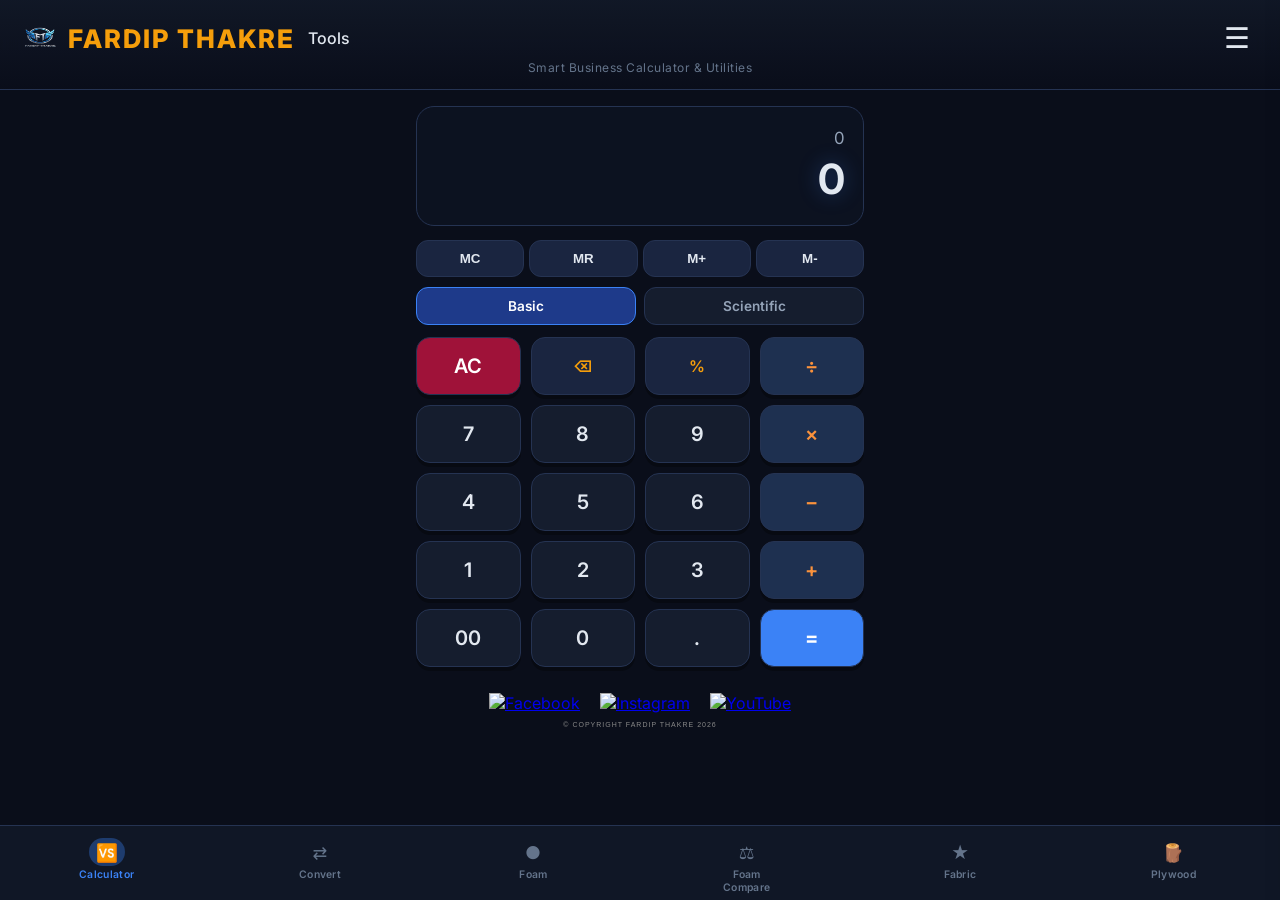
==== commit 6fdd2ff2: "Implement Plywood Calculator features Added Plywood Calculator functionality including sheet calcula" ====
--- a/index.html
+++ b/index.html
@@ -464,7 +464,8 @@
         <button class="menu-item" data-page="foam_compare">⚖️ Foam Compare</button>
         <button class="menu-item" data-page="fabriccost">💰 Fabric Cost Estimator</button>
         <button class="menu-item" data-page="bulkfabric">📦 Bulk Fabric Order</button>
-
+        <button class="menu-item" data-page="plywood">🪵 Plywood Calculator</button>
+        
         <div class="menu-divider"></div>
 
         <!-- AI Assistant -->
@@ -1587,7 +1588,156 @@
             </div>
         </div>
     </div>
-
+<!-- ========== PLYWOOD CALCULATOR PAGE ========== -->
+<div class="page" id="page-plywood">
+    <!-- शीट गणना कार्ड -->
+    <div class="form-card">
+        <div class="form-title">
+            <div class="icon" style="background:var(--accent-glow);color:var(--accent)">📐</div>
+            शीट गणना (Sheet Calculation)
+        </div>
+        <div class="form-label">लंबाई (फुट)</div>
+        <input class="form-input" type="number" id="ply_length" value="8" step="0.1">
+        <div class="form-label">चौड़ाई (फुट)</div>
+        <input class="form-input" type="number" id="ply_width" value="4" step="0.1">
+        <div class="form-label">कुल क्षेत्रफल (वर्ग फुट)</div>
+        <input class="form-input" type="number" id="ply_total_area" value="320" step="1">
+        <div class="form-label">अपव्यय प्रतिशत (%)</div>
+        <input class="form-input" type="number" id="ply_waste" value="5" step="0.1">
+        <button class="form-btn primary" onclick="plywood_calcSheets()">गणना करें</button>
+        <div class="result-box" id="ply_sheet_result" style="display:none">
+            <div class="result-val" id="ply_sheet_val"></div>
+            <div class="result-detail" id="ply_sheet_detail"></div>
+        </div>
+    </div>
+
+    <!-- लागत और मूल्य कार्ड -->
+    <div class="form-card">
+        <div class="form-title">
+            <div class="icon" style="background:rgba(245,158,11,.2);color:var(--gold)">💰</div>
+            लागत और मूल्य (Cost & Pricing)
+        </div>
+        <div class="form-label">कच्चा माल लागत (₹ प्रति शीट)</div>
+        <input class="form-input" type="number" id="ply_raw_cost" value="800" step="10">
+        <div class="form-label">उत्पादन लागत (₹ प्रति शीट)</div>
+        <input class="form-input" type="number" id="ply_prod_cost" value="300" step="10">
+        <div class="form-label">ओवरहेड (₹ प्रति शीट)</div>
+        <input class="form-input" type="number" id="ply_overhead" value="150" step="10">
+        <div class="form-label">वांछित लाभ मार्जिन (%)</div>
+        <input class="form-input" type="number" id="ply_margin" value="20" step="1">
+        <button class="form-btn gold" onclick="plywood_calcCost()">मूल्य निकालें</button>
+        <div class="result-box" id="ply_cost_result" style="display:none">
+            <div class="result-val" id="ply_cost_val"></div>
+            <div class="result-detail" id="ply_cost_detail"></div>
+        </div>
+    </div>
+
+    <!-- सामग्री खपत कार्ड -->
+    <div class="form-card">
+        <div class="form-title">
+            <div class="icon" style="background:rgba(20,184,166,.2);color:var(--teal)">🧪</div>
+            सामग्री खपत (Material Consumption)
+        </div>
+        <div class="form-label">शीट की मोटाई (mm)</div>
+        <select class="form-select" id="ply_thickness">
+            <option value="4">4 mm (3 परत)</option>
+            <option value="6">6 mm (5 परत)</option>
+            <option value="9">9 mm (7 परत)</option>
+            <option value="12" selected>12 mm (9 परत)</option>
+            <option value="16">16 mm (11 परत)</option>
+            <option value="19">19 mm (13 परत)</option>
+        </select>
+        <div class="form-label">शीट का आकार (वर्ग फुट)</div>
+        <select class="form-select" id="ply_sheet_size">
+            <option value="32" selected>8x4 (32 वर्ग फुट)</option>
+            <option value="24">6x4 (24 वर्ग फुट)</option>
+            <option value="18">6x3 (18 वर्ग फुट)</option>
+            <option value="16">4x4 (16 वर्ग फुट)</option>
+        </select>
+        <div class="form-label">शीटों की संख्या</div>
+        <input class="form-input" type="number" id="ply_qty" value="100" step="1">
+        <div class="form-label">गोंद खपत दर (ग्राम/वर्ग फुट)</div>
+        <input class="form-input" type="number" id="ply_glue_rate" value="40" step="1">
+        <button class="form-btn teal" onclick="plywood_calcMaterial()">खपत निकालें</button>
+        <div class="result-box" id="ply_material_result" style="display:none">
+            <div class="result-val" id="ply_material_val"></div>
+            <div class="result-detail" id="ply_material_detail"></div>
+        </div>
+    </div>
+
+    <!-- इन्वेंटरी कार्ड -->
+    <div class="form-card">
+        <div class="form-title">
+            <div class="icon" style="background:var(--accent-glow);color:var(--accent)">📦</div>
+            इन्वेंटरी मूल्यांकन (Inventory)
+        </div>
+        <div class="form-row">
+            <div><div class="form-label">मोटाई 1 (mm)</div><input class="form-input" type="number" id="ply_inv_thick1" value="12"></div>
+            <div><div class="form-label">संख्या</div><input class="form-input" type="number" id="ply_inv_qty1" value="50"></div>
+        </div>
+        <div class="form-label">लागत प्रति शीट (₹)</div>
+        <input class="form-input" type="number" id="ply_inv_cost1" value="1200">
+        <div class="form-row" style="margin-top:10px;">
+            <div><div class="form-label">मोटाई 2 (mm)</div><input class="form-input" type="number" id="ply_inv_thick2" value="6"></div>
+            <div><div class="form-label">संख्या</div><input class="form-input" type="number" id="ply_inv_qty2" value="30"></div>
+        </div>
+        <div class="form-label">लागत प्रति शीट (₹)</div>
+        <input class="form-input" type="number" id="ply_inv_cost2" value="650">
+        <button class="form-btn primary" onclick="plywood_calcInventory()">गणना करें</button>
+        <div class="result-box" id="ply_inventory_result" style="display:none">
+            <div class="result-val" id="ply_inventory_val"></div>
+            <div class="result-detail" id="ply_inventory_detail"></div>
+        </div>
+    </div>
+
+    <!-- वित्तीय कार्ड -->
+    <div class="form-card">
+        <div class="form-title">
+            <div class="icon" style="background:rgba(245,158,11,.2);color:var(--gold)">📊</div>
+            वित्तीय विश्लेषण (Financial)
+        </div>
+        <div class="form-label">स्थिर लागत (₹ प्रति माह)</div>
+        <input class="form-input" type="number" id="ply_fixed_cost" value="50000">
+        <div class="form-label">परिवर्तनीय लागत (₹ प्रति शीट)</div>
+        <input class="form-input" type="number" id="ply_var_cost" value="1100">
+        <div class="form-label">बिक्री मूल्य (₹ प्रति शीट)</div>
+        <input class="form-input" type="number" id="ply_sell_price" value="1500">
+        <div class="form-label">निवेश (₹) - ROI के लिए</div>
+        <input class="form-input" type="number" id="ply_investment" value="500000">
+        <button class="form-btn gold" onclick="plywood_calcFinancial()">गणना करें</button>
+        <div class="result-box" id="ply_financial_result" style="display:none">
+            <div class="result-val" id="ply_financial_val"></div>
+            <div class="result-detail" id="ply_financial_detail"></div>
+        </div>
+    </div>
+
+    <!-- इकाई रूपांतरण कार्ड -->
+    <div class="form-card">
+        <div class="form-title">
+            <div class="icon" style="background:rgba(34,197,94,.2);color:var(--success)">🔄</div>
+            इकाई रूपांतरण (Unit Converter)
+        </div>
+        <div class="unit-pills" id="plywoodUnitPills">
+            <button class="unit-pill active" data-cat="length">लंबाई</button>
+            <button class="unit-pill" data-cat="area">क्षेत्रफल</button>
+            <button class="unit-pill" data-cat="volume">आयतन</button>
+        </div>
+        <div class="form-label">मान</div>
+        <input class="form-input" type="number" id="ply_conv_val" value="1" step="any">
+        <div class="form-row" style="margin-top:12px">
+            <div><div class="form-label">से</div><select class="form-select" id="ply_conv_from"></select></div>
+            <div style="flex:0; padding-bottom:6px; align-self:flex-end;">
+                <button class="swap-btn" onclick="plywood_swapUnits()">⇄</button>
+            </div>
+            <div><div class="form-label">में</div><select class="form-select" id="ply_conv_to"></select></div>
+        </div>
+        <button class="form-btn primary" onclick="plywood_convertUnit()">रूपांतरण करें</button>
+        <div class="result-box" id="ply_conv_result" style="display:none">
+            <div class="result-val" id="ply_conv_val"></div>
+            <div class="result-detail" id="ply_conv_detail"></div>
+        </div>
+    </div>
+</div>
 </div> <!-- main close -->
 
 <!-- Social Footer -->
@@ -1607,6 +1757,7 @@
     <button class="tab-item" data-page="foam"><div class="tab-icon">&#9679;</div><div class="tab-label">Foam</div></button>
     <button class="tab-item" data-page="foam_compare"><div class="tab-icon">⚖️</div><div class="tab-label">Foam Compare</div></button>
     <button class="tab-item" data-page="fabric"><div class="tab-icon">&#9733;</div><div class="tab-label">Fabric</div></button>
+    <button class="tab-item" data-page="plywood"><div class="tab-icon">🪵</div><div class="tab-label">Plywood</div></button>
 </nav>
 
 <!-- CONTACT MODAL -->
@@ -3126,5 +3277,163 @@
     });
 }
 </script>
+<script>
+// ========== PLYWOOD CALCULATOR FUNCTIONS ==========
+// शीट गणना
+window.plywood_calcSheets = function() {
+    const len = parseFloat(document.getElementById('ply_length').value) || 0;
+    const wid = parseFloat(document.getElementById('ply_width').value) || 0;
+    const totalArea = parseFloat(document.getElementById('ply_total_area').value) || 0;
+    const waste = parseFloat(document.getElementById('ply_waste').value) || 0;
+    if (len <= 0 || wid <= 0 || totalArea <= 0) { alert('सही मान दर्ज करें'); return; }
+    const sheetArea = len * wid;
+    const sheetsWithoutWaste = totalArea / sheetArea;
+    const sheetsWithWaste = sheetsWithoutWaste * (1 + waste / 100);
+    const sheetsRounded = Math.ceil(sheetsWithWaste);
+    document.getElementById('ply_sheet_val').innerHTML = 
+        `कुल शीट: ${sheetsRounded}`;
+    document.getElementById('ply_sheet_detail').innerHTML = 
+        `एक शीट का क्षेत्रफल: ${sheetArea.toFixed(2)} वर्ग फुट<br>` +
+        `अपव्यय सहित: ${sheetsWithWaste.toFixed(2)} शीट`;
+    document.getElementById('ply_sheet_result').style.display = 'block';
+};
+
+// लागत गणना
+window.plywood_calcCost = function() {
+    const raw = parseFloat(document.getElementById('ply_raw_cost').value) || 0;
+    const prod = parseFloat(document.getElementById('ply_prod_cost').value) || 0;
+    const overhead = parseFloat(document.getElementById('ply_overhead').value) || 0;
+    const margin = parseFloat(document.getElementById('ply_margin').value) || 0;
+    const totalCost = raw + prod + overhead;
+    const sellingPrice = totalCost * (1 + margin / 100);
+    const pricePerSqft = sellingPrice / 32; // assuming 8x4 sheet
+    document.getElementById('ply_cost_val').innerHTML = 
+        `बिक्री मूल्य: ₹${sellingPrice.toFixed(2)}`;
+    document.getElementById('ply_cost_detail').innerHTML = 
+        `कुल लागत: ₹${totalCost.toFixed(2)}<br>` +
+        `प्रति वर्ग फुट: ₹${pricePerSqft.toFixed(2)}`;
+    document.getElementById('ply_cost_result').style.display = 'block';
+};
+
+// सामग्री खपत
+window.plywood_calcMaterial = function() {
+    const thick = parseFloat(document.getElementById('ply_thickness').value);
+    const sheetSize = parseFloat(document.getElementById('ply_sheet_size').value);
+    const qty = parseFloat(document.getElementById('ply_qty').value) || 0;
+    const glueRate = parseFloat(document.getElementById('ply_glue_rate').value) || 0;
+    if (qty <= 0) { alert('शीटों की संख्या सही दर्ज करें'); return; }
+    const plies = Math.round(thick / 1.5 + 1);
+    const totalArea = sheetSize * qty;
+    const glueKg = (totalArea * glueRate) / 1000;
+    document.getElementById('ply_material_val').innerHTML = 
+        `गोंद की खपत: ${glueKg.toFixed(2)} kg`;
+    document.getElementById('ply_material_detail').innerHTML = 
+        `विनियर परतें: ${plies}<br>` +
+        `कुल क्षेत्रफल: ${totalArea.toFixed(2)} वर्ग फुट`;
+    document.getElementById('ply_material_result').style.display = 'block';
+};
+
+// इन्वेंटरी
+window.plywood_calcInventory = function() {
+    const thick1 = parseFloat(document.getElementById('ply_inv_thick1').value) || 0;
+    const qty1 = parseFloat(document.getElementById('ply_inv_qty1').value) || 0;
+    const cost1 = parseFloat(document.getElementById('ply_inv_cost1').value) || 0;
+    const thick2 = parseFloat(document.getElementById('ply_inv_thick2').value) || 0;
+    const qty2 = parseFloat(document.getElementById('ply_inv_qty2').value) || 0;
+    const cost2 = parseFloat(document.getElementById('ply_inv_cost2').value) || 0;
+
+    const thicknessFt1 = thick1 / 304.8;
+    const thicknessFt2 = thick2 / 304.8;
+    const volume1 = 32 * thicknessFt1 * qty1;
+    const volume2 = 32 * thicknessFt2 * qty2;
+    const totalVolumeCft = volume1 + volume2;
+    const totalVolumeCbm = totalVolumeCft * 0.0283168;
+    const totalValue = (qty1 * cost1) + (qty2 * cost2);
+
+    document.getElementById('ply_inventory_val').innerHTML = 
+        `कुल मूल्य: ₹${totalValue.toFixed(2)}`;
+    document.getElementById('ply_inventory_detail').innerHTML = 
+        `कुल शीट: ${qty1 + qty2}<br>` +
+        `आयतन: ${totalVolumeCft.toFixed(2)} cft (${totalVolumeCbm.toFixed(2)} cbm)`;
+    document.getElementById('ply_inventory_result').style.display = 'block';
+};
+
+// वित्तीय
+window.plywood_calcFinancial = function() {
+    const fixed = parseFloat(document.getElementById('ply_fixed_cost').value) || 0;
+    const varCost = parseFloat(document.getElementById('ply_var_cost').value) || 0;
+    const sellPrice = parseFloat(document.getElementById('ply_sell_price').value) || 0;
+    const investment = parseFloat(document.getElementById('ply_investment').value) || 0;
+
+    const contribution = sellPrice - varCost;
+    const bepUnits = contribution > 0 ? fixed / contribution : 0;
+    const bepRupees = bepUnits * sellPrice;
+    // assume 200 sheets/month for ROI
+    const monthlyProfit = (200 * contribution) - fixed;
+    const annualProfit = monthlyProfit * 12;
+    const roi = investment > 0 ? (annualProfit / investment) * 100 : 0;
+
+    document.getElementById('ply_financial_val').innerHTML = 
+        `BEP: ${Math.ceil(bepUnits)} शीट/माह`;
+    document.getElementById('ply_financial_detail').innerHTML = 
+        `BEP (₹): ₹${bepRupees.toFixed(2)}<br>` +
+        `ROI (200 शीट/माह पर): ${roi.toFixed(2)}%`;
+    document.getElementById('ply_financial_result').style.display = 'block';
+};
+
+// ===== प्लाईवुड यूनिट कन्वर्टर =====
+const plywoodUnitData = {
+    length: { units: ['Meter', 'Feet', 'Inch', 'CM'], factors: { Meter:1, Feet:0.3048, Inch:0.0254, CM:0.01 } },
+    area: { units: ['Sq Meter', 'Sq Feet', 'Sq Inch', 'Sq CM'], factors: { 'Sq Meter':1, 'Sq Feet':0.092903, 'Sq Inch':0.00064516, 'Sq CM':0.0001 } },
+    volume: { units: ['Cubic Meter', 'Cubic Feet', 'Cubic Inch', 'Liter'], factors: { 'Cubic Meter':1, 'Cubic Feet':0.0283168, 'Cubic Inch':1.6387e-5, 'Liter':0.001 } }
+};
+
+let plywoodCurrentCat = 'length';
+
+function plywood_populateUnits() {
+    const from = document.getElementById('ply_conv_from');
+    const to = document.getElementById('ply_conv_to');
+    if (!from || !to) return;
+    const units = plywoodUnitData[plywoodCurrentCat].units;
+    from.innerHTML = units.map((u,i) => `<option value="${u}" ${i===0?'selected':''}>${u}</option>`).join('');
+    to.innerHTML = units.map((u,i) => `<option value="${u}" ${i===1?'selected':''}>${u}</option>`).join('');
+}
+
+// कैटेगरी पिल्स
+document.querySelectorAll('#plywoodUnitPills .unit-pill').forEach(pill => {
+    pill.addEventListener('click', function() {
+        document.querySelectorAll('#plywoodUnitPills .unit-pill').forEach(p => p.classList.remove('active'));
+        this.classList.add('active');
+        plywoodCurrentCat = this.dataset.cat;
+        plywood_populateUnits();
+        document.getElementById('ply_conv_result').style.display = 'none';
+    });
+});
+
+window.plywood_convertUnit = function() {
+    const val = parseFloat(document.getElementById('ply_conv_val').value);
+    if (isNaN(val)) return;
+    const from = document.getElementById('ply_conv_from').value;
+    const to = document.getElementById('ply_conv_to').value;
+    const factors = plywoodUnitData[plywoodCurrentCat].factors;
+    const base = val * factors[from];
+    const result = base / factors[to];
+    document.getElementById('ply_conv_val').innerText = result.toFixed(6) + ' ' + to;
+    document.getElementById('ply_conv_detail').innerHTML = `${val} ${from} = ${result.toFixed(6)} ${to}`;
+    document.getElementById('ply_conv_result').style.display = 'block';
+};
+
+window.plywood_swapUnits = function() {
+    const from = document.getElementById('ply_conv_from');
+    const to = document.getElementById('ply_conv_to');
+    const temp = from.value;
+    from.value = to.value;
+    to.value = temp;
+    plywood_convertUnit();
+};
+
+// Initialize plywood unit converter on page load
+plywood_populateUnits();
+</script>
 </body>
 </html>
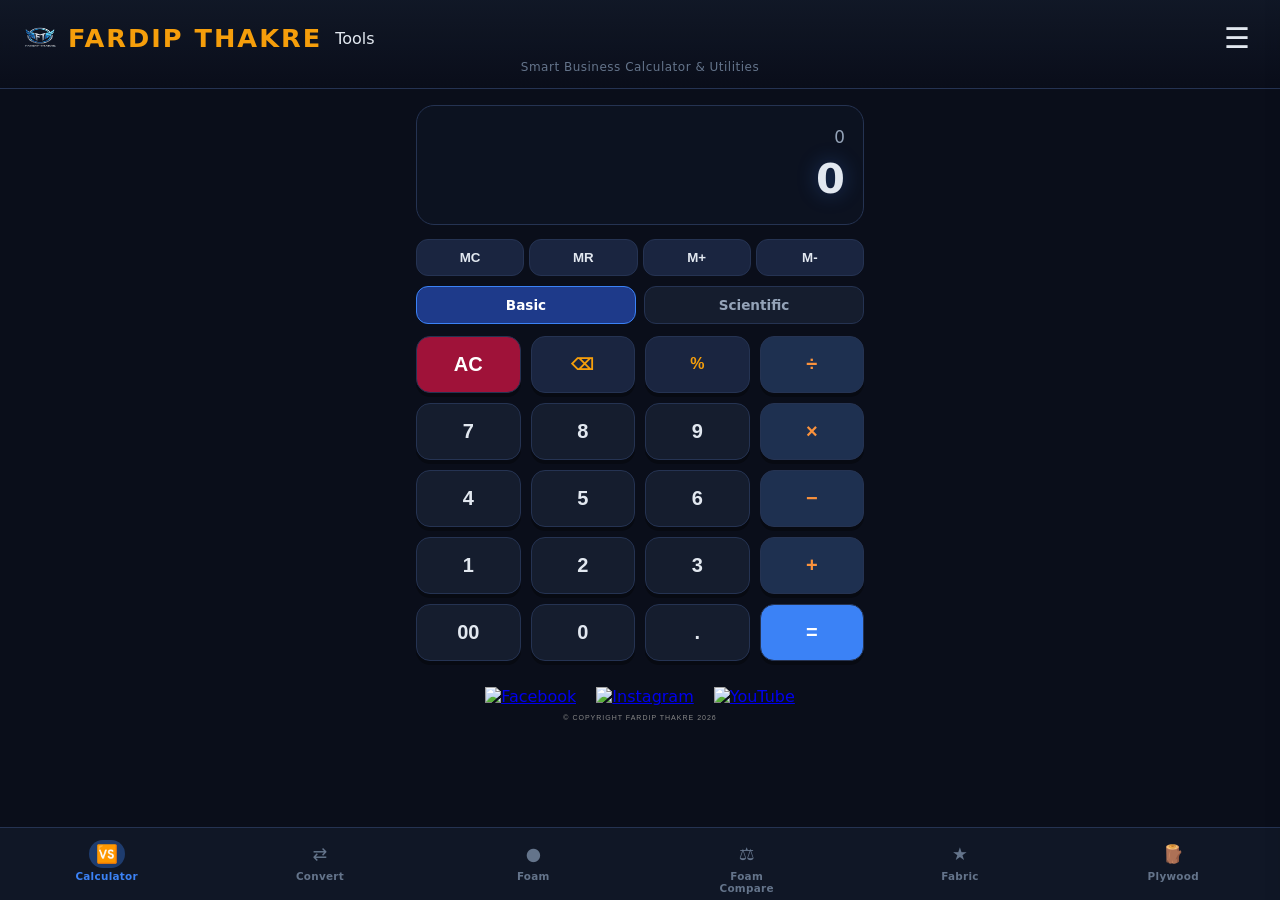
==== commit 7f50d94b: "Update index.html" ====
--- a/index.html
+++ b/index.html
@@ -12,9 +12,10 @@
     <meta name="apple-mobile-web-app-title" content="FARDIP THAKRE">
     <link rel="apple-touch-icon" href="icon-192.png">
     <link rel="icon" type="image/png" href="icon-192.png">
-    <link href="https://fonts.googleapis.com/css2?family=Inter:wght@400;500;600;700;800&display=swap" rel="stylesheet">
-    <script src="https://cdnjs.cloudflare.com/ajax/libs/mathjs/11.12.0/math.min.js"></script>
-    <script src="https://cdn.jsdelivr.net/npm/chart.js"></script>
+    <!-- Local Libraries for Offline Support -->
+<script src="libs/math.min.js"></script>
+<script src="libs/Chart.min.js"></script>
+<link href="libs/inter-font.css" rel="stylesheet">
     <style>
         /* ===== SAME STYLES AS YOUR EXISTING FILE ===== */
         *{box-sizing:border-box;margin:0;padding:0;-webkit-tap-highlight-color:transparent}
@@ -492,7 +493,8 @@
                 <option value="silent">Silent</option>
             </select>
         </div>
-        <div class="menu-divider"></div>
+        <div class="menu-divider"></div>     
+       <button class="menu-item" id="installAppBtn">📲 Install App</button>
         <button class="menu-item" id="contactBtn">📞 Contact Us</button>
         <button class="menu-item" id="rateBtn">⭐ Rate this App</button>
         <button class="menu-item" id="shareBtn">📤 Share App</button>
@@ -1830,16 +1832,16 @@
         playSound();
     };
 
-    function updateHistoryPage() {
-        const list = document.getElementById('historyPageList');
-        if (list) {
-            list.innerHTML = history.slice().reverse().map(item =>
-                `<div class="history-page-item">
-                    <span>${item.expr} = ${item.result}</span>
-                </div>`
-            ).join('');
-        }
+    window.updateHistoryPage = function() {
+    const list = document.getElementById('historyPageList');
+    if (list) {
+        list.innerHTML = history.slice().reverse().map(item =>
+            `<div class="history-page-item">
+                <span>${item.expr} = ${item.result}</span>
+            </div>`
+        ).join('');
     }
+};
 
     window.exportHistory = function(format) {
         if (guestMode) { alert('Guest mode: History not saved'); return; }
@@ -3435,5 +3437,75 @@
 // Initialize plywood unit converter on page load
 plywood_populateUnits();
 </script>
+<script>
+// ===== PWA INSTALL BUTTON FUNCTIONALITY =====
+let deferredPrompt;
+const installButton = document.getElementById('installAppBtn');
+
+// पहले बटन को छुपा दें (बिना inline style के)
+installButton.style.display = 'none';
+
+// चेक करें कि ऐप पहले से इंस्टॉल है या नहीं (standalone mode)
+if (window.matchMedia('(display-mode: standalone)').matches || window.navigator.standalone === true) {
+    // ऐप इंस्टॉल है, बटन छिपा रहेगा (पहले से ही none है)
+    console.log('App already installed');
+} else {
+    // beforeinstallprompt इवेंट सुनें
+    window.addEventListener('beforeinstallprompt', (e) => {
+        e.preventDefault();
+        deferredPrompt = e;
+        // बटन दिखाएँ
+        installButton.style.display = 'block';
+        console.log('beforeinstallprompt fired – install button shown');
+    });
+
+    // इंस्टॉलेशन के बाद बटन छिपाएँ
+    window.addEventListener('appinstalled', () => {
+        deferredPrompt = null;
+        installButton.style.display = 'none';
+        console.log('App installed successfully');
+    });
+}
+
+// बटन पर क्लिक करने पर इंस्टॉल प्रॉम्प्ट दिखाएँ
+if (installButton) {
+    installButton.addEventListener('click', async () => {
+        if (!deferredPrompt) {
+            alert('इंस्टॉलेशन उपलब्ध नहीं है। हो सकता है आप पहले से इंस्टॉल कर चुके हों या ब्राउज़र सपोर्ट न करता हो।');
+            return;
+        }
+        deferredPrompt.prompt();
+        const { outcome } = await deferredPrompt.userChoice;
+        console.log(`User response: ${outcome}`);
+        deferredPrompt = null;
+        installButton.style.display = 'none';
+    });
+}
+</script>
+<script>
+  // Register Service Worker for offline functionality
+  if ('serviceWorker' in navigator) {
+    window.addEventListener('load', () => {
+      navigator.serviceWorker.register('sw.js')
+        .then(registration => {
+          console.log('✅ Service Worker registered:', registration);
+        })
+        .catch(error => {
+          console.log('❌ Service Worker registration failed:', error);
+        });
+    });
+  }
+  
+  // Detect online/offline status
+  window.addEventListener('online', () => {
+    console.log('🌐 Back online');
+    document.body.style.borderTop = '3px solid #22c55e';
+  });
+  
+  window.addEventListener('offline', () => {
+    console.log('📴 Offline mode');
+    document.body.style.borderTop = '3px solid #ef4444';
+  });
+</script>
 </body>
 </html>
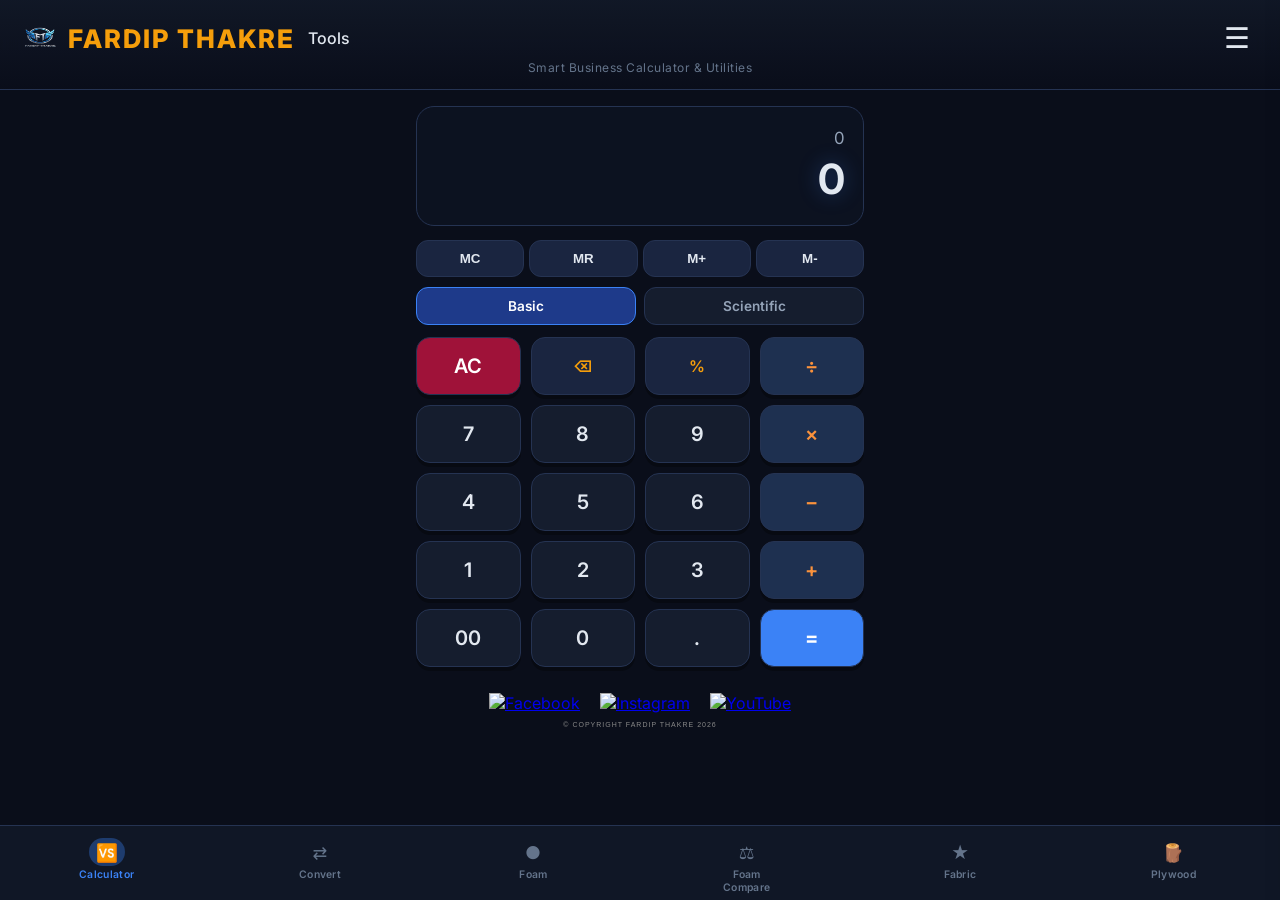
==== commit bbb0df52: "Update index.html" ====
--- a/index.html
+++ b/index.html
@@ -12,10 +12,9 @@
     <meta name="apple-mobile-web-app-title" content="FARDIP THAKRE">
     <link rel="apple-touch-icon" href="icon-192.png">
     <link rel="icon" type="image/png" href="icon-192.png">
-    <!-- Local Libraries for Offline Support -->
-<script src="libs/math.min.js"></script>
-<script src="libs/Chart.min.js"></script>
-<link href="libs/inter-font.css" rel="stylesheet">
+    <link href="https://fonts.googleapis.com/css2?family=Inter:wght@400;500;600;700;800&display=swap" rel="stylesheet">
+    <script src="https://cdnjs.cloudflare.com/ajax/libs/mathjs/11.12.0/math.min.js"></script>
+    <script src="https://cdn.jsdelivr.net/npm/chart.js"></script>
     <style>
         /* ===== SAME STYLES AS YOUR EXISTING FILE ===== */
         *{box-sizing:border-box;margin:0;padding:0;-webkit-tap-highlight-color:transparent}
